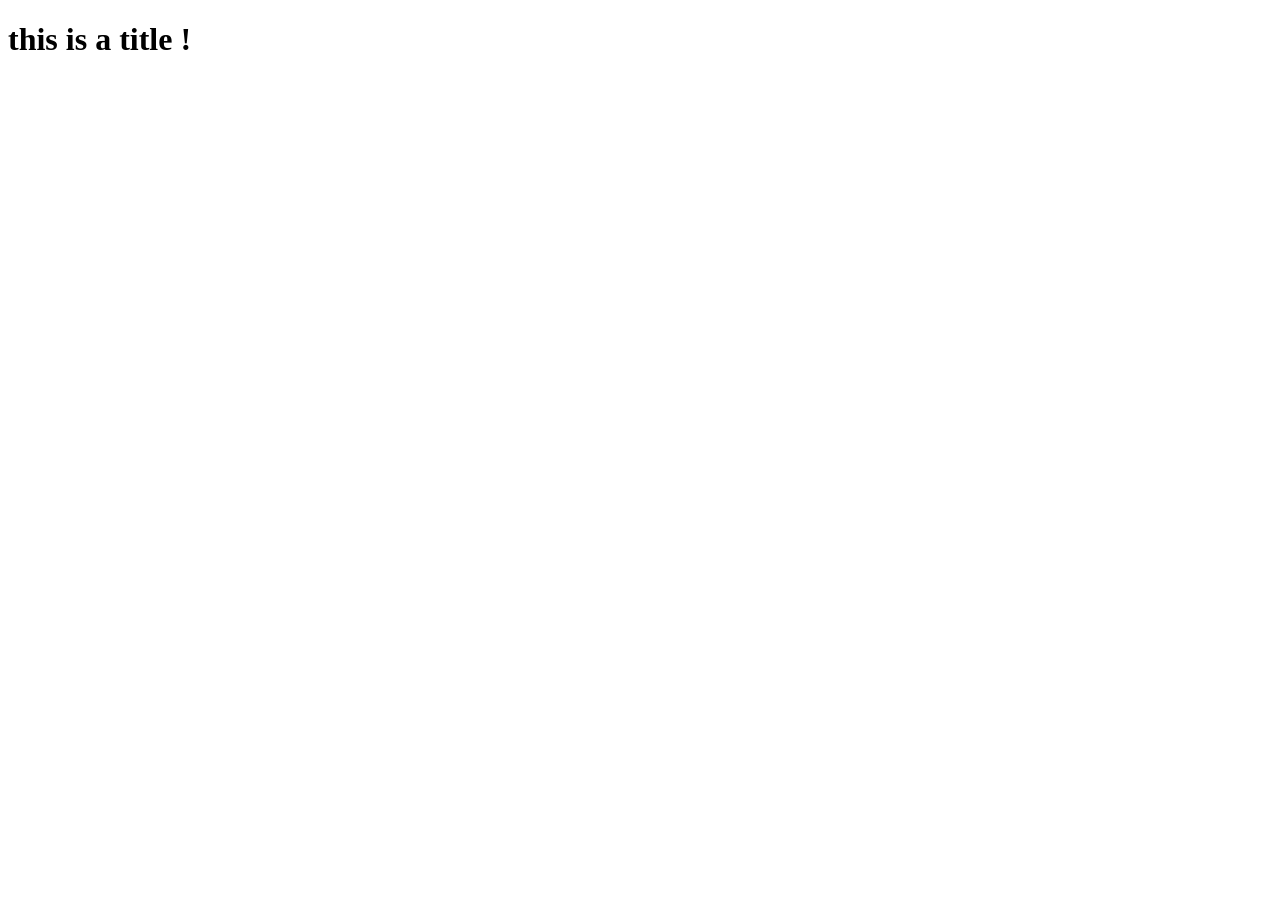
==== index.html @ db1801cd "新建index" ====
<!DOCTYPE html>
<html lang="en">
<head>
    <meta charset="UTF-8">
    <meta name="viewport" content="width=device-width, initial-scale=1.0">
    <meta http-equiv="X-UA-Compatible" content="ie=edge">
    <title>Document</title>
</head>
<body>
    <h1>this is a title !</h1>
</body>
</html>
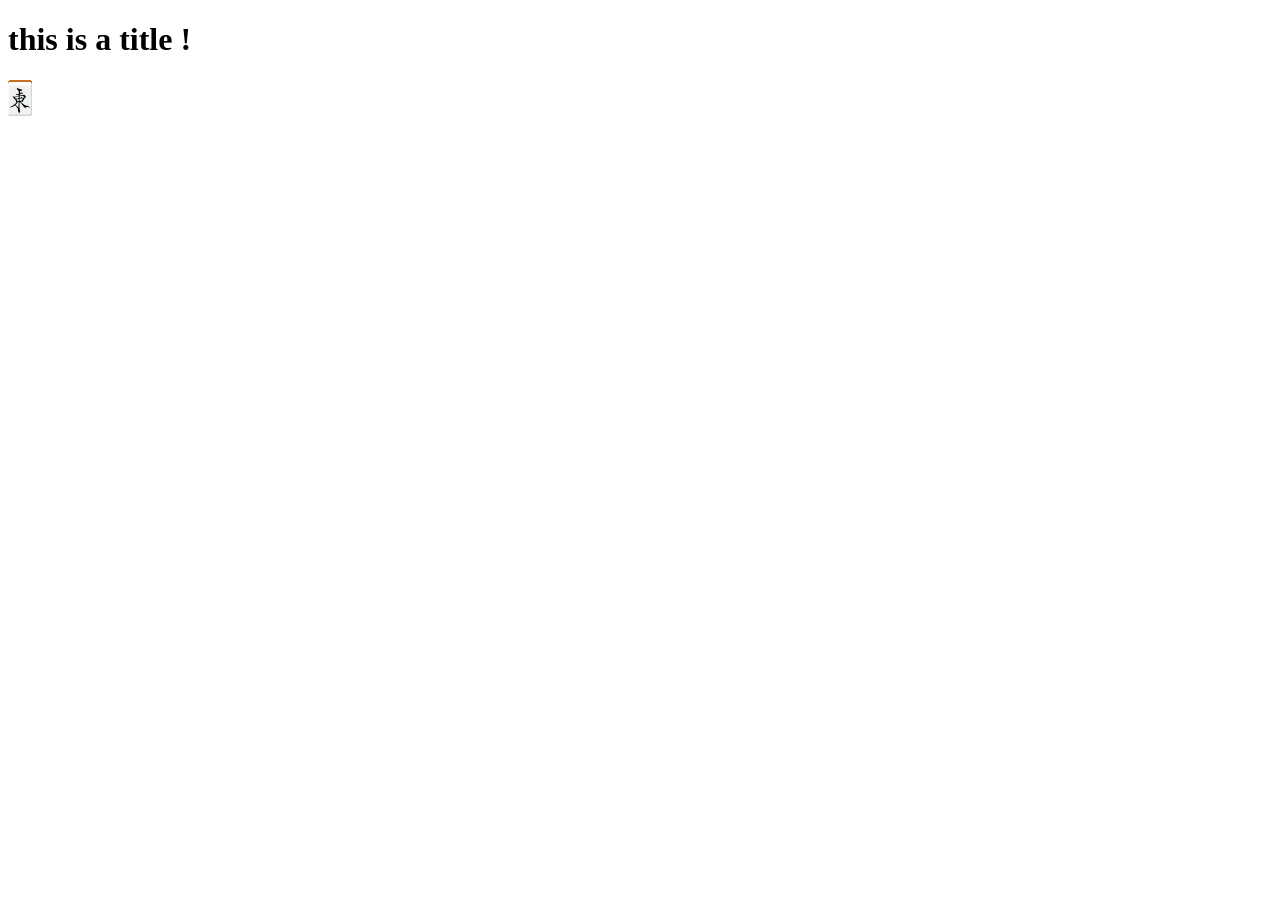
==== commit f594c835: "素材上传" ====
--- a/index.html
+++ b/index.html
@@ -8,5 +8,6 @@
 </head>
 <body>
     <h1>this is a title !</h1>
+    <img src="./resource/t_real/0j1.png" />
 </body>
 </html>
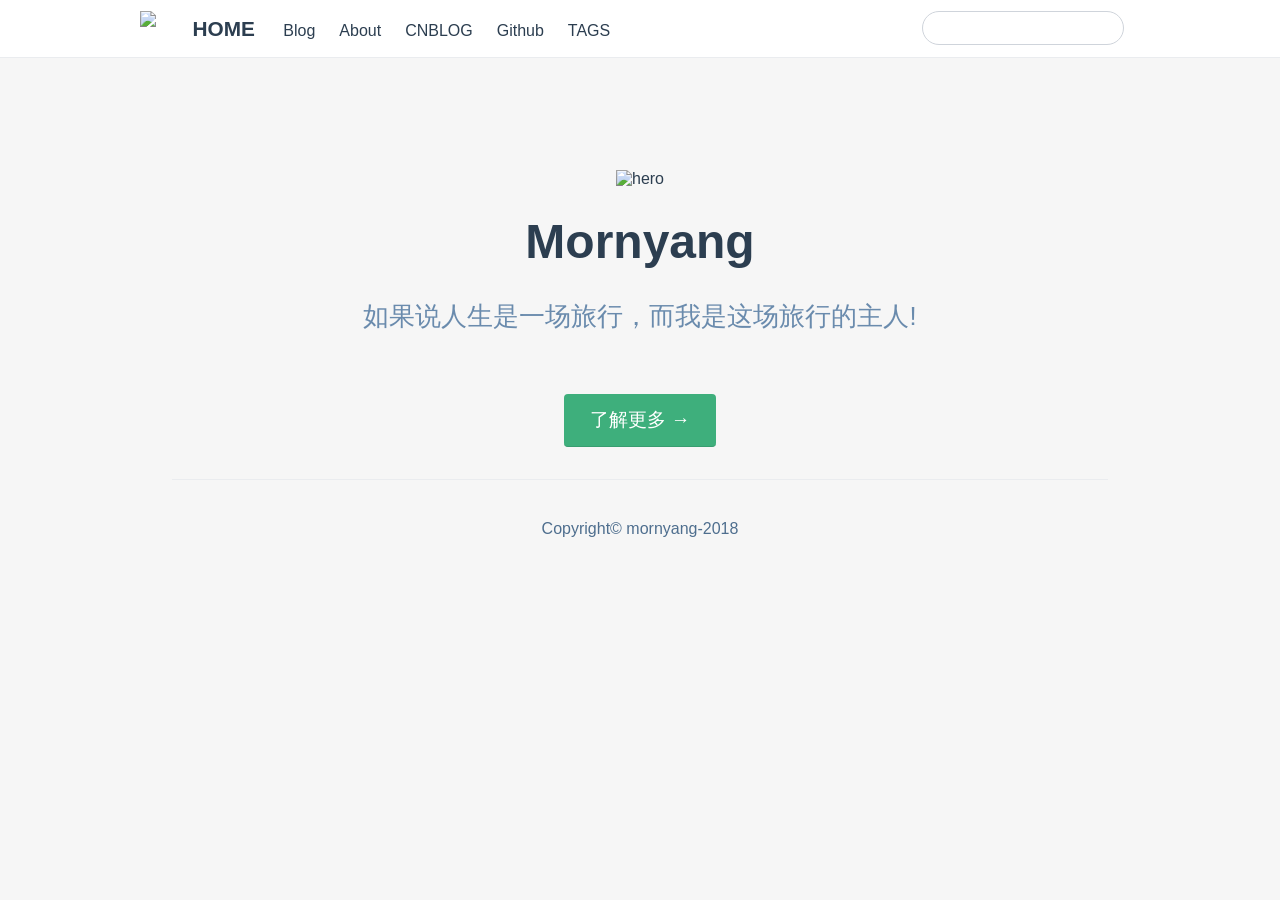
==== commit 8c04547b: "my blog" ====
--- a/index.html
+++ b/index.html
@@ -1,13 +1,23 @@
 <!DOCTYPE html>
-<html lang="en">
-<head>
-    <meta charset="UTF-8">
-    <meta name="viewport" content="width=device-width, initial-scale=1.0">
-    <meta http-equiv="X-UA-Compatible" content="ie=edge">
-    <title>Document</title>
-</head>
-<body>
-    <h1>this is a title !</h1>
-    <img src="./resource/t_real/0j1.png" />
-</body>
-</html>+<html lang="en-US">
+  <head>
+    <meta charset="utf-8">
+    <meta name="viewport" content="width=device-width,initial-scale=1">
+    <title>HOME</title>
+    <meta name="description" content="vuepress blog">
+    <link rel="icon" href="/favicon.ico">
+    
+    <link rel="preload" href="/assets/css/0.styles.559343f1.css" as="style"><link rel="preload" href="/assets/js/app.bcb92e6c.js" as="script"><link rel="preload" href="/assets/js/3.2820c1a6.js" as="script"><link rel="prefetch" href="/assets/js/2.a68dd455.js"><link rel="prefetch" href="/assets/js/4.5db0b1a2.js"><link rel="prefetch" href="/assets/js/5.4e2d8b59.js"><link rel="prefetch" href="/assets/js/6.82bb8614.js"><link rel="prefetch" href="/assets/js/7.8b0e4873.js"><link rel="prefetch" href="/assets/js/8.41e79da7.js">
+    <link rel="stylesheet" href="/assets/css/0.styles.559343f1.css">
+  </head>
+  <body>
+    <div id="app" data-server-rendered="true"><div><div class="wrap"><div class="theme-container container no-sidebar"><header class="navbar"><div class="nav-header"><div class="sidebar-button"><svg xmlns="http://www.w3.org/2000/svg" aria-hidden="true" role="img" viewBox="0 0 448 512" class="icon"><path fill="currentColor" d="M436 124H12c-6.627 0-12-5.373-12-12V80c0-6.627 5.373-12 12-12h424c6.627 0 12 5.373 12 12v32c0 6.627-5.373 12-12 12zm0 160H12c-6.627 0-12-5.373-12-12v-32c0-6.627 5.373-12 12-12h424c6.627 0 12 5.373 12 12v32c0 6.627-5.373 12-12 12zm0 160H12c-6.627 0-12-5.373-12-12v-32c0-6.627 5.373-12 12-12h424c6.627 0 12 5.373 12 12v32c0 6.627-5.373 12-12 12z"></path></svg></div> <a href="/" class="home-link router-link-exact-active router-link-active"><img src="/blog/img/avatar.jpg" class="logo"> <span class="site-name can-hide">
+        HOME
+      </span></a> <nav class="nav-links can-hide"><div class="nav-item"><a href="/blog/" class="nav-link">Blog</a></div><div class="nav-item"><a href="/about/" class="nav-link">About</a></div><div class="nav-item"><a href="https://www.cnblogs.com/morn-yang/" target="_blank" rel="noopener noreferrer" class="nav-link">CNBLOG</a></div><div class="nav-item"><a href="https://github.com/mornyang" target="_blank" rel="noopener noreferrer" class="nav-link">Github</a></div><div class="nav-item"><a href="/tags/" class="nav-link">TAGS</a></div> <!----></nav> <div class="links"><div class="search-box"><input aria-label="Search" autocomplete="off" spellcheck="false" value=""> <!----></div></div></div></header> <div class="sidebar-mask"></div> <div class="sidebar"><nav class="nav-links"><div class="nav-item"><a href="/blog/" class="nav-link">Blog</a></div><div class="nav-item"><a href="/about/" class="nav-link">About</a></div><div class="nav-item"><a href="https://www.cnblogs.com/morn-yang/" target="_blank" rel="noopener noreferrer" class="nav-link">CNBLOG</a></div><div class="nav-item"><a href="https://github.com/mornyang" target="_blank" rel="noopener noreferrer" class="nav-link">Github</a></div><div class="nav-item"><a href="/tags/" class="nav-link">TAGS</a></div> <!----></nav> <!----></div> <div class="page-container" style="width:100%;"><div class="home"><div class="hero"><img src="/blog/img/logo.png" alt="hero"> <h1>Mornyang</h1> <p class="description">
+      如果说人生是一场旅行，而我是这场旅行的主人!
+    </p> <p></p><div><div id="particleContainer"><span class="action"><div class="nav-link action-button">了解更多 →</div></span></div></div> <p></p></div> <!----> <div class="content custom"></div> <div class="footer">
+    Copyright©  mornyang-2018
+  </div></div> <!----></div> <!----></div> <!----></div> <div class="background-mask" style="background:url(&quot;/blog/img/&quot;) no-repeat fixed;"></div></div></div>
+    <script src="/assets/js/app.bcb92e6c.js" defer></script><script src="/assets/js/3.2820c1a6.js" defer></script>
+  </body>
+</html>
--- a/assets/css/0.styles.559343f1.css
+++ b/assets/css/0.styles.559343f1.css
@@ -0,0 +1 @@
+.home{padding:3.6rem 2rem 0;max-width:960px;margin:0 auto}.home .hero{text-align:center;display:flex;flex-direction:column;align-items:center}.home .hero img{max-height:280px;display:block;margin:3rem auto 1.5rem}.home .hero h1{font-size:3rem;margin:0}.home .hero .description{margin:1.8rem auto;max-width:35rem;font-size:1.6rem;line-height:1.3;color:#6a8bad}.home .hero .action-button{display:inline-block;font-size:1.2rem;color:#fff;background-color:#3eaf7c;padding:.8rem 1.6rem;border-radius:4px;transition:background-color .1s ease;box-sizing:border-box;border-bottom:1px solid #389d70}.home .hero .action-button:hover{background-color:#4abf8a}.home .features{border-top:1px solid #eaecef;padding:1.2rem 0;margin-top:2.5rem;display:flex;flex-wrap:wrap;align-items:flex-start;align-content:strech;justify-content:space-between}.home .feature{flex-grow:1;flex-basis:30%;max-width:30%}.home .feature h2{font-size:1.4rem;font-weight:500;border-bottom:none;padding-bottom:0;color:#3a5169}.home .feature p{color:#4e6e8e}.home .footer{padding:2.5rem;border-top:1px solid #eaecef;text-align:center;color:#4e6e8e}@media (max-width:719px){.home .features{flex-direction:column}.home .feature{max-width:100%;padding:0 2.5rem}}@media (max-width:419px){.home{padding-left:1.5rem;padding-right:1.5rem}.home .hero img{max-height:210px;margin:2rem auto 1.2rem}.home .hero h1{font-size:2rem}.home .hero .action,.home .hero .description,.home .hero h1{margin:1.2rem auto}.home .hero .description{font-size:1.2rem}.home .hero .action-button{font-size:1rem;padding:.6rem 1.2rem}.home .feature h2{font-size:1.25rem}}.badge[data-v-4826be40]{display:inline-block;font-size:14px;height:18px;line-height:18px;border-radius:3px;padding:0 6px;color:#fff;margin-right:5px;background-color:#42b983}.badge.middle[data-v-4826be40]{vertical-align:middle}.badge.top[data-v-4826be40]{vertical-align:top}.badge.green[data-v-4826be40],.badge.tip[data-v-4826be40]{background-color:#42b983}.badge.error[data-v-4826be40]{background-color:#da5961}.badge.warn[data-v-4826be40],.badge.warning[data-v-4826be40],.badge.yellow[data-v-4826be40]{background-color:#e7c000}.search-box{display:inline-block;position:relative;margin-right:.5rem}.search-box input{cursor:pointer;width:10rem;color:#4e6e8e;display:inline-block;border:1px solid #cfd4db;border-radius:2rem;font-size:.9rem;line-height:2rem;padding:0 .5rem 0 2rem;outline:none;transition:all .2s ease;background:#fff url(/assets/img/search.83621669.svg) .6rem .5rem no-repeat;background-size:1rem}.search-box input:focus{cursor:auto;border-color:#3eaf7c}.search-box .suggestions{background:#fff;width:20rem;position:absolute;top:1.5rem;border:1px solid #cfd4db;border-radius:6px;padding:.4rem;list-style-type:none}.search-box .suggestions.align-right{right:0}.search-box .suggestion{line-height:1.4;padding:.4rem .6rem;border-radius:4px}.search-box .suggestion a{color:#5d82a6}.search-box .suggestion a .page-title{font-weight:600}.search-box .suggestion a .header{font-size:.9em;margin-left:.25em}.search-box .suggestion.focused{background-color:#f3f4f5}.search-box .suggestion.focused a{color:#3eaf7c}@media (max-width:959px){.search-box input{width:0;border-color:transparent;position:relative;left:1rem}.search-box input:focus{left:0;width:10rem}}@media (max-width:719px){.search-box{margin-right:0}.search-box .suggestions{right:0}}@media (max-width:419px){.search-box .suggestions{width:calc(100vw - 4rem)}.search-box input:focus{width:8rem}}.dropdown-wrapper .dropdown-title{display:block}.dropdown-wrapper .dropdown-title .arrow{display:inline-block;vertical-align:middle;margin-top:-1px;margin-left:.4rem;width:0;height:0;border-left:4px solid transparent;border-right:4px solid transparent;border-top:5px solid #ccc}.dropdown-wrapper .nav-dropdown .dropdown-item{color:inherit;line-height:1.7rem}.dropdown-wrapper .nav-dropdown .dropdown-item h4{margin:.45rem 0 0;border-top:1px solid #eee;padding:.45rem 1.5rem 0 1.25rem}.dropdown-wrapper .nav-dropdown .dropdown-item .dropdown-subitem-wrapper{padding:0;list-style:none}.dropdown-wrapper .nav-dropdown .dropdown-item .dropdown-subitem-wrapper .dropdown-subitem{font-size:.9em}.dropdown-wrapper .nav-dropdown .dropdown-item a{display:block;height:1.7rem;line-height:1.7rem;position:relative;border-bottom:none;font-weight:400;margin-bottom:0;padding:0 1.5rem 0 1.25rem}.dropdown-wrapper .nav-dropdown .dropdown-item a.router-link-active,.dropdown-wrapper .nav-dropdown .dropdown-item a:hover{color:#3eaf7c}.dropdown-wrapper .nav-dropdown .dropdown-item a.router-link-active:after{content:"";width:0;height:0;border-left:5px solid #3eaf7c;border-top:3px solid transparent;border-bottom:3px solid transparent;position:absolute;top:calc(50% - 2px);left:9px}.dropdown-wrapper .nav-dropdown .dropdown-item:first-child h4{margin-top:0;padding-top:0;border-top:0}@media (max-width:719px){.dropdown-wrapper.open .dropdown-title{margin-bottom:.5rem}.dropdown-wrapper:not(.open) .dropdown-title .arrow{border-top:4px solid transparent;border-bottom:4px solid transparent;border-left:5px solid #ccc}.dropdown-wrapper:not(.open) .nav-dropdown{display:none}.dropdown-wrapper .nav-dropdown .dropdown-item h4{border-top:0;margin-top:0;padding-top:0}.dropdown-wrapper .nav-dropdown .dropdown-item>a,.dropdown-wrapper .nav-dropdown .dropdown-item h4{font-size:15px;height:2rem;line-height:2rem}.dropdown-wrapper .nav-dropdown .dropdown-item .dropdown-subitem{font-size:14px;padding-left:1rem}}@media (min-width:719px){.dropdown-wrapper:hover .nav-dropdown{display:block}.dropdown-wrapper .nav-dropdown{display:none;box-sizing:border-box;max-height:calc(100vh - 2.7rem);overflow-y:auto;position:absolute;top:100%;right:0;background-color:#fff;padding:10px 0;border:1px solid #ddd;border-bottom-color:#ccc;text-align:left;border-radius:.25rem;white-space:nowrap;margin:0}}.nav-links{display:inline-block}.nav-links a{line-height:1.25rem;color:inherit}.nav-links a.router-link-active,.nav-links a:hover{color:#3eaf7c}.nav-links .nav-item{cursor:pointer;position:relative;display:inline-block;margin-left:1.5rem;font-weight:500;line-height:2rem}.nav-links .github-link{margin-left:1.5rem}@media (max-width:719px){.nav-links .github-link,.nav-links .nav-item{margin-left:0}}@media (min-width:719px){.nav-links a.router-link-active,.nav-links a:hover{color:#2c3e50;margin-bottom:-2px;border-bottom:2px solid #42b983}}.nav-header{padding:.7rem 1rem;margin:0 auto;width:1000px;line-height:2.2rem}.nav-header,.navbar{position:relative}.navbar a,.navbar img,.navbar span{display:inline-block}.navbar .logo{height:2.2rem;min-width:2.2rem;margin-right:.8rem;vertical-align:top}.navbar .site-name{font-size:1.3rem;font-weight:600;color:#2c3e50;position:relative}.navbar .links{font-size:.9rem;position:absolute;right:1.5rem;top:.7rem}@media (max-width:960px){.nav-header{position:static;width:100%}}@media (max-width:719px){.navbar{padding-left:4rem}.navbar .can-hide{display:none}}@font-face{font-family:octicons-link;src:url([data-uri]) format("woff")}.markdown-body{-ms-text-size-adjust:100%;-webkit-text-size-adjust:100%;color:#24292e;font-family:-apple-system,BlinkMacSystemFont,Segoe UI,Helvetica,Arial,sans-serif;font-size:16px;line-height:1.5;word-wrap:break-word}.markdown-body .pl-c{color:#6a737d}.markdown-body .pl-c1,.markdown-body .pl-s .pl-v{color:#005cc5}.markdown-body .pl-e,.markdown-body .pl-en{color:#6f42c1}.markdown-body .pl-s .pl-s1,.markdown-body .pl-smi{color:#24292e}.markdown-body .pl-ent{color:#22863a}.markdown-body .pl-k{color:#d73a49}.markdown-body .pl-pds,.markdown-body .pl-s,.markdown-body .pl-s .pl-pse .pl-s1,.markdown-body .pl-sr,.markdown-body .pl-sr .pl-cce,.markdown-body .pl-sr .pl-sra,.markdown-body .pl-sr .pl-sre{color:#032f62}.markdown-body .pl-smw,.markdown-body .pl-v{color:#e36209}.markdown-body .pl-bu{color:#b31d28}.markdown-body .pl-ii{color:#fafbfc;background-color:#b31d28}.markdown-body .pl-c2{color:#fafbfc;background-color:#d73a49}.markdown-body .pl-c2:before{content:"^M"}.markdown-body .pl-sr .pl-cce{font-weight:700;color:#22863a}.markdown-body .pl-ml{color:#735c0f}.markdown-body .pl-mh,.markdown-body .pl-mh .pl-en,.markdown-body .pl-ms{font-weight:700;color:#005cc5}.markdown-body .pl-mi{font-style:italic;color:#24292e}.markdown-body .pl-mb{font-weight:700;color:#24292e}.markdown-body .pl-md{color:#b31d28;background-color:#ffeef0}.markdown-body .pl-mi1{color:#22863a;background-color:#f0fff4}.markdown-body .pl-mc{color:#e36209;background-color:#ffebda}.markdown-body .pl-mi2{color:#f6f8fa;background-color:#005cc5}.markdown-body .pl-mdr{font-weight:700;color:#6f42c1}.markdown-body .pl-ba{color:#586069}.markdown-body .pl-sg{color:#959da5}.markdown-body .pl-corl{text-decoration:underline;color:#032f62}.markdown-body .octicon{display:inline-block;vertical-align:text-top;fill:currentColor}.markdown-body a{background-color:transparent}.markdown-body a:active,.markdown-body a:hover{outline-width:0}.markdown-body strong{font-weight:inherit;font-weight:bolder}.markdown-body h1{margin:.67em 0}.markdown-body img{border-style:none}.markdown-body code,.markdown-body kbd,.markdown-body pre{font-family:monospace,monospace;font-size:1em}.markdown-body hr{box-sizing:content-box;overflow:visible}.markdown-body input{font:inherit;margin:0;overflow:visible}.markdown-body [type=checkbox]{box-sizing:border-box;padding:0}.markdown-body *{box-sizing:border-box}.markdown-body input{font-family:inherit;font-size:inherit;line-height:inherit}.markdown-body a{color:#0366d6;text-decoration:none}.markdown-body a:hover{text-decoration:underline}.markdown-body strong{font-weight:600}.markdown-body hr{height:0;margin:15px 0;overflow:hidden;background:transparent;border-bottom:1px solid #dfe2e5}.markdown-body hr:after,.markdown-body hr:before{display:table;content:""}.markdown-body hr:after{clear:both}.markdown-body table{border-spacing:0;border-collapse:collapse}.markdown-body td,.markdown-body th{padding:0}.markdown-body h1,.markdown-body h2,.markdown-body h3,.markdown-body h4,.markdown-body h5,.markdown-body h6{margin-top:0;margin-bottom:0}.markdown-body h1{font-size:32px;font-weight:600}.markdown-body h2{font-size:24px;font-weight:600}.markdown-body h3{font-size:20px;font-weight:600}.markdown-body h4{font-size:16px;font-weight:600}.markdown-body h5{font-size:14px;font-weight:600}.markdown-body h6{font-size:12px;font-weight:600}.markdown-body p{margin-top:0;margin-bottom:10px}.markdown-body blockquote{margin:0}.markdown-body ol,.markdown-body ul{padding-left:0;margin-top:0;margin-bottom:0}.markdown-body ol ol,.markdown-body ul ol{list-style-type:lower-roman}.markdown-body ol ol ol,.markdown-body ol ul ol,.markdown-body ul ol ol,.markdown-body ul ul ol{list-style-type:lower-alpha}.markdown-body dd{margin-left:0}.markdown-body code,.markdown-body pre{font-family:SFMono-Regular,Consolas,Liberation Mono,Menlo,Courier,monospace;font-size:12px}.markdown-body pre{margin-top:0;margin-bottom:0}.markdown-body .octicon{vertical-align:text-bottom}.markdown-body .pl-0{padding-left:0!important}.markdown-body .pl-1{padding-left:4px!important}.markdown-body .pl-2{padding-left:8px!important}.markdown-body .pl-3{padding-left:16px!important}.markdown-body .pl-4{padding-left:24px!important}.markdown-body .pl-5{padding-left:32px!important}.markdown-body .pl-6{padding-left:40px!important}.markdown-body:after,.markdown-body:before{display:table;content:""}.markdown-body:after{clear:both}.markdown-body>:first-child{margin-top:0!important}.markdown-body>:last-child{margin-bottom:0!important}.markdown-body a:not([href]){color:inherit;text-decoration:none}.markdown-body .anchor{float:left;padding-right:4px;margin-left:-20px;line-height:1}.markdown-body .anchor:focus{outline:none}.markdown-body blockquote,.markdown-body dl,.markdown-body ol,.markdown-body p,.markdown-body pre,.markdown-body table,.markdown-body ul{margin-top:0;margin-bottom:16px}.markdown-body hr{height:.25em;padding:0;margin:24px 0;background-color:#e1e4e8;border:0}.markdown-body blockquote{padding:0 1em;color:#6a737d;border-left:.25em solid #dfe2e5}.markdown-body blockquote>:first-child{margin-top:0}.markdown-body blockquote>:last-child{margin-bottom:0}.markdown-body kbd{font-size:11px;border:1px solid #c6cbd1;border-bottom-color:#959da5;box-shadow:inset 0 -1px 0 #959da5}.markdown-body h1,.markdown-body h2,.markdown-body h3,.markdown-body h4,.markdown-body h5,.markdown-body h6{margin-top:24px;margin-bottom:16px;font-weight:600;line-height:1.25}.markdown-body h1 .octicon-link,.markdown-body h2 .octicon-link,.markdown-body h3 .octicon-link,.markdown-body h4 .octicon-link,.markdown-body h5 .octicon-link,.markdown-body h6 .octicon-link{color:#1b1f23;vertical-align:middle;visibility:hidden}.markdown-body h1:hover .anchor,.markdown-body h2:hover .anchor,.markdown-body h3:hover .anchor,.markdown-body h4:hover .anchor,.markdown-body h5:hover .anchor,.markdown-body h6:hover .anchor{text-decoration:none}.markdown-body h1:hover .anchor .octicon-link,.markdown-body h2:hover .anchor .octicon-link,.markdown-body h3:hover .anchor .octicon-link,.markdown-body h4:hover .anchor .octicon-link,.markdown-body h5:hover .anchor .octicon-link,.markdown-body h6:hover .anchor .octicon-link{visibility:visible}.markdown-body h1{font-size:2em}.markdown-body h1,.markdown-body h2{padding-bottom:.3em;border-bottom:1px solid #eaecef}.markdown-body h2{font-size:1.5em}.markdown-body h3{font-size:1.25em}.markdown-body h4{font-size:1em}.markdown-body h5{font-size:.875em}.markdown-body h6{font-size:.85em;color:#6a737d}.markdown-body ol,.markdown-body ul{padding-left:2em}.markdown-body ol ol,.markdown-body ol ul,.markdown-body ul ol,.markdown-body ul ul{margin-top:0;margin-bottom:0}.markdown-body li{word-wrap:break-all}.markdown-body li>p{margin-top:16px}.markdown-body li+li{margin-top:.25em}.markdown-body dl{padding:0}.markdown-body dl dt{padding:0;margin-top:16px;font-size:1em;font-style:italic;font-weight:600}.markdown-body dl dd{padding:0 16px;margin-bottom:16px}.markdown-body table{display:block;width:100%;overflow:auto}.markdown-body table th{font-weight:600}.markdown-body table td,.markdown-body table th{padding:6px 13px;border:1px solid #dfe2e5}.markdown-body table tr{background-color:#fff;border-top:1px solid #c6cbd1}.markdown-body table tr:nth-child(2n){background-color:#f6f8fa}.markdown-body img{max-width:100%;box-sizing:content-box;background-color:#fff}.markdown-body img[align=right]{padding-left:20px}.markdown-body img[align=left]{padding-right:20px}.markdown-body code{padding:.2em .4em;margin:0;font-size:85%;background-color:rgba(27,31,35,.05);border-radius:3px}.markdown-body pre{word-wrap:normal}.markdown-body pre>code{padding:0;margin:0;font-size:100%;word-break:normal;white-space:pre;background:transparent;border:0}.markdown-body .highlight{margin-bottom:16px}.markdown-body .highlight pre{margin-bottom:0;word-break:normal}.markdown-body .highlight pre,.markdown-body pre{padding:16px;overflow:auto;font-size:85%;line-height:1.45;background-color:#f6f8fa;border-radius:3px}.markdown-body pre code{display:inline;max-width:auto;padding:0;margin:0;overflow:visible;line-height:inherit;word-wrap:normal;background-color:transparent;border:0}.markdown-body .full-commit .btn-outline:not(:disabled):hover{color:#005cc5;border-color:#005cc5}.markdown-body kbd{display:inline-block;padding:3px 5px;font:11px SFMono-Regular,Consolas,Liberation Mono,Menlo,Courier,monospace;line-height:10px;color:#444d56;vertical-align:middle;background-color:#fafbfc;border:1px solid #d1d5da;border-bottom-color:#c6cbd1;border-radius:3px;box-shadow:inset 0 -1px 0 #c6cbd1}.markdown-body :checked+.radio-label{position:relative;z-index:1;border-color:#0366d6}.markdown-body .task-list-item{list-style-type:none}.markdown-body .task-list-item+.task-list-item{margin-top:3px}.markdown-body .task-list-item input{margin:0 .2em .25em -1.6em;vertical-align:middle}.markdown-body hr{border-bottom-color:#eee}.gt-container{font-size:16px}.gt-container,.gt-container *{box-sizing:border-box}.gt-container a{color:#6190e8}.gt-container a:hover{color:#81a6ed;border-color:#81a6ed}.gt-container a.is--active{color:#333;cursor:default!important}.gt-container a.is--active:hover{color:#333}.gt-container .hide{display:none!important}.gt-container .gt-svg{display:inline-block;width:1em;height:1em;vertical-align:sub}.gt-container .gt-svg svg{width:100%;height:100%;fill:#6190e8}.gt-container .gt-ico{display:inline-block}.gt-container .gt-ico-text{margin-left:.3125em}.gt-container .gt-ico-github .gt-svg{width:100%;height:100%}.gt-container .gt-ico-github svg{fill:inherit}.gt-container .gt-spinner{position:relative}.gt-container .gt-spinner:before{content:"";box-sizing:border-box;position:absolute;top:3px;width:.75em;height:.75em;margin-top:-.1875em;margin-left:-.375em;border-radius:50%;border:1px solid #fff;border-top-color:#6190e8;-webkit-animation:gt-kf-rotate .6s linear infinite;animation:gt-kf-rotate .6s linear infinite}.gt-container .gt-loader{position:relative;border:1px solid #999;-webkit-animation:ease gt-kf-rotate 1.5s infinite;animation:ease gt-kf-rotate 1.5s infinite;display:inline-block;font-style:normal;width:1.75em;height:1.75em;line-height:1.75em;border-radius:50%}.gt-container .gt-loader:before{content:"";position:absolute;display:block;top:0;left:50%;margin-top:-.1875em;margin-left:-.1875em;width:.375em;height:.375em;background-color:#999;border-radius:50%}.gt-container .gt-avatar{display:inline-block;width:3.125em;height:3.125em}@media (max-width:479px){.gt-container .gt-avatar{width:2em;height:2em}}.gt-container .gt-avatar img{width:100%;height:auto;border-radius:3px}.gt-container .gt-avatar-github{width:3em;height:3em}@media (max-width:479px){.gt-container .gt-avatar-github{width:1.875em;height:1.875em}}.gt-container .gt-btn{padding:.75em 1.25em;display:inline-block;line-height:1;text-decoration:none;white-space:nowrap;cursor:pointer;border:1px solid #6190e8;border-radius:5px;background-color:#6190e8;color:#fff;outline:none;font-size:.75em}.gt-container .gt-btn-text{font-weight:400}.gt-container .gt-btn-loading{position:relative;margin-left:.5em;display:inline-block;width:.75em;height:1em;vertical-align:top}.gt-container .gt-btn.is--disable{cursor:not-allowed;opacity:.5}.gt-container .gt-btn-login{margin-right:0}.gt-container .gt-btn-preview{background-color:#fff;color:#6190e8}.gt-container .gt-btn-preview:hover{background-color:#f2f2f2;border-color:#81a6ed}.gt-container .gt-btn-public:hover{background-color:#81a6ed;border-color:#81a6ed}.gt-container .gt-error{text-align:center;margin:.625em;color:#ff3860}.gt-container .gt-initing{padding:1.25em 0;text-align:center}.gt-container .gt-initing-text{margin:.625em auto;font-size:92%}.gt-container .gt-no-init{padding:1.25em 0;text-align:center}.gt-container .gt-link{border-bottom:1px dotted #6190e8}.gt-container .gt-link-counts,.gt-container .gt-link-project{text-decoration:none}.gt-container .gt-meta{margin:1.25em 0;padding:1em 0;border-bottom:1px solid #e9e9e9;font-size:1em;position:relative;z-index:10}.gt-container .gt-meta:after,.gt-container .gt-meta:before{content:" ";display:table}.gt-container .gt-meta:after{clear:both}.gt-container .gt-counts{margin:0 .625em 0 0}.gt-container .gt-user{float:right;margin:0;font-size:92%}.gt-container .gt-user-pic{width:16px;height:16px;vertical-align:top;margin-right:.5em}.gt-container .gt-user-inner{display:inline-block;cursor:pointer}.gt-container .gt-user .gt-ico{margin:0 0 0 .3125em}.gt-container .gt-user .gt-ico svg{fill:inherit}.gt-container .gt-user .is--poping .gt-ico svg{fill:#6190e8}.gt-container .gt-version{color:#a1a1a1;margin-left:.375em}.gt-container .gt-copyright{margin:0 .9375em .5em;border-top:1px solid #e9e9e9;padding-top:.5em}.gt-container .gt-popup{position:absolute;right:0;top:2.375em;background:#fff;display:inline-block;border:1px solid #e9e9e9;padding:.625em 0;font-size:.875em;letter-spacing:.5px}.gt-container .gt-popup .gt-action{cursor:pointer;display:block;margin:.5em 0;padding:0 1.125em;position:relative;text-decoration:none}.gt-container .gt-popup .gt-action.is--active:before{content:"";width:.25em;height:.25em;background:#6190e8;position:absolute;left:.5em;top:.4375em}.gt-container .gt-header{position:relative;display:flex}.gt-container .gt-header-comment{flex:1;margin-left:1.25em}@media (max-width:479px){.gt-container .gt-header-comment{margin-left:.875em}}.gt-container .gt-header-textarea{padding:.75em;display:block;box-sizing:border-box;width:100%;min-height:5.125em;max-height:15em;border-radius:5px;border:1px solid rgba(0,0,0,.1);font-size:.875em;word-wrap:break-word;resize:vertical;background-color:#f6f6f6;outline:none;transition:all .25s ease}.gt-container .gt-header-textarea:hover{background-color:#fbfbfb}.gt-container .gt-header-preview{padding:.75em;border-radius:5px;border:1px solid rgba(0,0,0,.1);background-color:#f6f6f6}.gt-container .gt-header-controls{position:relative;margin:.75em 0 0}.gt-container .gt-header-controls:after,.gt-container .gt-header-controls:before{content:" ";display:table}.gt-container .gt-header-controls:after{clear:both}@media (max-width:479px){.gt-container .gt-header-controls{margin:0}}.gt-container .gt-header-controls-tip{font-size:.875em;color:#6190e8;text-decoration:none;vertical-align:sub}@media (max-width:479px){.gt-container .gt-header-controls-tip{display:none}}.gt-container .gt-header-controls .gt-btn{float:right;margin-left:1.25em}@media (max-width:479px){.gt-container .gt-header-controls .gt-btn{float:none;width:100%;margin:.75em 0 0}}.gt-container:after{content:"";position:fixed;bottom:100%;left:0;right:0;top:0;opacity:0}.gt-container.gt-input-focused{position:relative}.gt-container.gt-input-focused:after{content:"";position:fixed;bottom:0;left:0;right:0;top:0;background:#000;opacity:.6;transition:opacity .3s,bottom 0s;z-index:9999}.gt-container.gt-input-focused .gt-header-comment{z-index:10000}.gt-container .gt-comments{padding-top:1.25em}.gt-container .gt-comments-null{text-align:center}.gt-container .gt-comments-controls{margin:1.25em 0;text-align:center}.gt-container .gt-comment{position:relative;padding:.625em 0;display:flex}.gt-container .gt-comment-content{flex:1;margin-left:1.25em;padding:.75em 1em;background-color:#f9f9f9;overflow:auto;transition:all .25s ease}.gt-container .gt-comment-content:hover{box-shadow:0 .625em 3.75em 0 #f4f4f4}@media (max-width:479px){.gt-container .gt-comment-content{margin-left:.875em;padding:.625em .75em}}.gt-container .gt-comment-header{margin-bottom:.5em;font-size:.875em;position:relative}.gt-container .gt-comment-username{font-weight:500;color:#6190e8;text-decoration:none}.gt-container .gt-comment-username:hover{text-decoration:underline}.gt-container .gt-comment-date,.gt-container .gt-comment-text{margin-left:.5em;color:#a1a1a1}.gt-container .gt-comment-edit,.gt-container .gt-comment-like,.gt-container .gt-comment-reply{position:absolute;height:1.375em}.gt-container .gt-comment-edit:hover,.gt-container .gt-comment-like:hover,.gt-container .gt-comment-reply:hover{cursor:pointer}.gt-container .gt-comment-like{top:0;right:2em}.gt-container .gt-comment-edit,.gt-container .gt-comment-reply{top:0;right:0}.gt-container .gt-comment-body{color:#333!important}.gt-container .gt-comment-admin .gt-comment-content{background-color:#f6f9fe}@-webkit-keyframes gt-kf-rotate{0%{-webkit-transform:rotate(0);transform:rotate(0)}to{-webkit-transform:rotate(1turn);transform:rotate(1turn)}}@keyframes gt-kf-rotate{0%{-webkit-transform:rotate(0);transform:rotate(0)}to{-webkit-transform:rotate(1turn);transform:rotate(1turn)}}.flip-list-move{transition:-webkit-transform 1s;transition:transform 1s;transition:transform 1s,-webkit-transform 1s}#comment-container{color:#6190e8}.page{padding-bottom:2rem}.page-title{margin-bottom:-2rem}.page-timestamp{display:block;font-size:14px;margin-top:2.5rem}.edit-link.content{padding-top:0!important}.edit-link.content a{color:#4e6e8e;margin-right:.25rem}.page-nav.content{padding-top:1rem!important;padding-bottom:0!important}.page-nav.content .inner{min-height:2rem;margin-top:0!important;border-top:1px solid #eaecef;padding-top:1rem}.page-nav.content .next{float:right}.sidebar .sidebar-sub-headers{padding-left:1rem;font-size:.95em}a.sidebar-link{font-weight:400;display:inline-block;color:#2c3e50;border-left:.25rem solid transparent;padding:.35rem 1rem .35rem 1.25rem;line-height:1.4}a.sidebar-link:hover{color:#3eaf7c}a.sidebar-link.active{font-weight:600;color:#3eaf7c;border-left-color:#3eaf7c}.sidebar-group a.sidebar-link{padding-left:2rem}.sidebar-sub-headers a.sidebar-link{padding-top:.25rem;padding-bottom:.25rem;border-left:none}.sidebar-sub-headers a.sidebar-link.active{font-weight:500}.sidebar-group:not(.first){margin-top:1em}.sidebar-group .sidebar-group{padding-left:.5em}.sidebar-group:not(.collapsable) .sidebar-heading{cursor:auto;color:inherit}.sidebar-heading{color:#999;transition:color .15s ease;cursor:pointer;font-size:1.1em;font-weight:700;padding-left:1.5rem;margin-top:0;margin-bottom:.5rem}.sidebar-heading.open,.sidebar-heading:hover{color:inherit}.sidebar-heading .arrow{position:relative;top:-.12em;left:.5em}.sidebar-heading:.open .arrow{top:-.18em}.sidebar-group-items{transition:height .1s ease-out;overflow:hidden}.sidebar-group-enter,.sidebar-group-leave-to{height:0!important}.sidebar ul{padding:0;margin:0;list-style-type:none}.sidebar a{display:inline-block}.sidebar .nav-links{display:none;border-bottom:1px solid #eaecef;padding:.5rem 0 .75rem 0}.sidebar .nav-links a{font-weight:600}.sidebar .nav-links .github-link,.sidebar .nav-links .nav-item{display:block;line-height:1.25rem;font-size:1.1em;padding:.5rem 0 .5rem 1.5rem}.sidebar .sidebar-links{padding:1.5rem 0}@media (max-width:719px){.sidebar .nav-links{display:block}.sidebar .sidebar-links{padding:1rem 0}}.bounce-enter-active,.bounce-leave-active,.fade-enter-active,.fade-leave-active{size:100%}.bounce-enter-active{z-index:1;-webkit-animation:bounce-in .1s;animation:bounce-in .1s}.bounce-leave-active{z-index:-1;-webkit-animation:bounce-out .1s;animation:bounce-out .1s}.fade-enter-active,.fade-leave-active{transition:opacity .1s}.fade-enter,.fade-leave-active{opacity:0}.bottom-enter-active,.bottom-leave-active{-webkit-transform:translateZ(0);transform:translateZ(0);transition:-webkit-transform .2s;transition:transform .2s;transition:transform .2s,-webkit-transform .2s}.bottom-enter,.bottom-leave-active{-webkit-transform:translate3d(0,100%,0);transform:translate3d(0,100%,0)}.top-enter-active,.top-leave-active{-webkit-transform:translateZ(0);transform:translateZ(0);transition:-webkit-transform .2s;transition:transform .2s;transition:transform .2s,-webkit-transform .2s}.top-enter,.top-leave-active{-webkit-transform:translate3d(0,-100%,0);transform:translate3d(0,-100%,0)}.left-enter-active,.left-leave-active,.right-enter-active,.right-leave-active{-webkit-transform:translateZ(0);transform:translateZ(0);transition:-webkit-transform .2s;transition:transform .2s;transition:transform .2s,-webkit-transform .2s}.left-enter,.left-leave-active{-webkit-transform:translate3d(-100%,0,0);transform:translate3d(-100%,0,0)}.right-enter,.right-leave-active{-webkit-transform:translate3d(100%,0,0);transform:translate3d(100%,0,0)}@-webkit-keyframes bounce-in{0%{-webkit-transform:scale(1.25);transform:scale(1.25)}50%{-webkit-transform:scale(1.125);transform:scale(1.125)}to{-webkit-transform:scale(1);transform:scale(1)}}@keyframes bounce-in{0%{-webkit-transform:scale(1.25);transform:scale(1.25)}50%{-webkit-transform:scale(1.125);transform:scale(1.125)}to{-webkit-transform:scale(1);transform:scale(1)}}@-webkit-keyframes bounce-out{0%{opacity:1}50%{opacity:.5}to{opacity:0}}@keyframes bounce-out{0%{opacity:1}50%{opacity:.5}to{opacity:0}}.sidebar-button{display:none;width:1.25rem;height:1.25rem;position:absolute;padding:.6rem;top:.6rem;left:1rem}.sidebar-button .icon{display:block;width:1.25rem;height:1.25rem}@media (max-width:719px){.sidebar-button{display:block}}.github-card{text-align:center;max-width:16rem}.github-card h1{font-size:24px;font-weight:500;text-decoration:none}.github-header{height:148px;position:relative;padding:0;margin:0;background:linear-gradient(90deg,#eaecc6,#2bc0e4)}.link{color:#707070}.link,.user-link{text-decoration:none}.user-link{display:inline-block;overflow:hidden;background:#fff;border-radius:100%;box-shadow:0 1px 1px rgba(0,0,0,.3);margin-top:-43px;border:3px solid #fff;position:relative}.github-avatar{display:block;width:5rem;height:5rem;transition:.2s ease-in-out}.github-avatar:hover{-webkit-transform:rotate(45deg);transform:rotate(45deg)}.github-info{font-size:12px;list-style-type:none;margin:0;padding:0;border-top:1px solid #eee;zoom:1}.github-info,.github-info a{color:#707070}.github-info strong{display:block;color:#292f33;font-size:16px;line-height:1.6}.github-info li{width:33.33%;float:left;font-size:12px;padding:8px 0;box-shadow:1px 0 0 #eee}.tool-group{flex-grow:1;position:fixed;top:4.6rem;width:19rem;margin-left:43rem}@media (max-width:960px){.tool-group{position:static;width:auto;margin-left:0}}.tag-wrap{cursor:pointer;font-weight:400;border:1px solid #e8eaec;background:#fff;color:rgba(0,0,0,.87);height:24px;border-radius:2px;align-items:center;display:inline-flex;vertical-align:middle;font-size:13px;margin:4px;outline:none;position:relative;transition:.3s cubic-bezier(.25,.8,.5,1);text-transform:capitalize}.tag-inner{height:24px;line-height:24px;white-space:nowrap;padding:0 12px}.tag-active{background-color:#3f51b5;color:#fff}.article-card-line{margin-bottom:16px}.article-card{position:relative;padding:16px 20px}.article-card h2{border:0;padding:0}.article-card .art-header-link{position:relative;text-transform:capitalize;font-size:24px;line-height:36px;display:inline-block}.article-card .art-header-link:after{content:"";position:absolute;width:100%;height:2px;bottom:0;left:0;background-color:#ac3e40;visibility:hidden;-webkit-transform:scaleX(0);transform:scaleX(0);transition:.3s ease-in-out}.article-card .art-header-link:hover:after{visibility:visible;-webkit-transform:scaleX(1);transform:scaleX(1)}.article-card img{display:block;max-width:100%}.article-card a[class*=header-anchor]{display:none}.article-card pre[class*=language-]{position:relative}.article-card pre[class*=language-]:before{position:absolute;top:.8em;right:1em;font-size:.75rem;color:hsla(0,0%,100%,.4)}.article-banner{width:80%}.article-group{margin-right:10px;padding-bottom:10px}@media (max-width:960px){.article-group{margin-right:0}}.leetcode-card{position:relative;padding:16px 10px;margin-right:10px;width:calc(33% - 10px);height:210px;float:left}.leetcode-card h2:not(.overview){border:0}.leetcode-banner{width:80%}@media (max-width:960px){.leetcode-card{margin-right:0;width:100%;height:auto}}.leetcode-group{margin-right:10px;padding-bottom:10px}@media (max-width:960px){.leetcode-group{margin-right:0}}.pagation-nav{padding:1rem;text-align:center;clear:both;line-height:2;overflow:hidden}.pagation-nav span:hover{color:#000}.pagation-action{display:block;text-align:center;cursor:pointer;width:2rem;height:2rem;border-radius:50%;background-color:#fff}.pagation-num{cursor:pointer;padding:10px 20px;line-height:1;height:2ex}.pagation-prev{float:left}.pagation-next{float:right}.pagation-current{font-weight:700;color:#000}.sw-update-popup{position:fixed;right:1em;bottom:1em;padding:1em;border:1px solid #3eaf7c;border-radius:3px;background:#fff;box-shadow:0 4px 16px rgba(0,0,0,.5);text-align:center}.sw-update-popup button{cursor:pointer;border:1px solid #3eaf7c;border-radius:2px;margin-top:.5em;padding:.25em 2em;transition:.3s}.sw-update-popup button:focus{outline:0}.sw-update-popup button:active,.sw-update-popup button:hover{outline:0;background-color:#3eaf7c;color:#fff}.sw-update-popup-enter-active,.sw-update-popup-leave-active{transition:opacity .3s,-webkit-transform .3s;transition:opacity .3s,transform .3s;transition:opacity .3s,transform .3s,-webkit-transform .3s}.sw-update-popup-enter,.sw-update-popup-leave-to{opacity:0;-webkit-transform:translateY(50%) scale(.5);transform:translateY(50%) scale(.5)}#nprogress{pointer-events:none}#nprogress .bar{background:#3eaf7c;position:fixed;z-index:1031;top:0;left:0;width:100%;height:2px}#nprogress .peg{display:block;position:absolute;right:0;width:100px;height:100%;box-shadow:0 0 10px #3eaf7c,0 0 5px #3eaf7c;opacity:1;-webkit-transform:rotate(3deg) translateY(-4px);transform:rotate(3deg) translateY(-4px)}#nprogress .spinner{display:block;position:fixed;z-index:1031;top:15px;right:15px}#nprogress .spinner-icon{width:18px;height:18px;box-sizing:border-box;border:2px solid transparent;border-top-color:#3eaf7c;border-left-color:#3eaf7c;border-radius:50%;-webkit-animation:nprogress-spinner .4s linear infinite;animation:nprogress-spinner .4s linear infinite}.nprogress-custom-parent{overflow:hidden;position:relative}.nprogress-custom-parent #nprogress .bar,.nprogress-custom-parent #nprogress .spinner{position:absolute}.content code{color:#476582;padding:.25rem .5rem;margin:0;font-size:.85em;background-color:rgba(27,31,35,.05);border-radius:3px}.content pre,.content pre[class*=language-]{background-color:#282c34;line-height:1.4;border-radius:6px;padding:1.25rem 1.5rem;margin:.85rem 0;white-space:pre-wrap;word-break:break-word;overflow:auto;position:relative}.content pre[class*=language-] code,.content pre code{color:#fff;padding:0;background-color:none;border-radius:0}.content pre:before,.content pre[class*=language-]:before{position:absolute;top:.8em;right:1em;font-size:.75rem;color:hsla(0,0%,100%,.4)}.content .highlighted-line{background-color:rgba(0,0,0,.66);display:block;margin:.1rem -1.5rem 0;padding:.1rem 1.8rem}pre[class=language-javascript]:before,pre[class=language-js]:before{content:"js"}pre[class=language-html]:before,pre[class=language-markup]:before{content:"html"}pre[class=language-markdown]:before,pre[class=language-md]:before{content:"md"}pre[class=language-vue]:before{content:"vue"}pre[class=language-css]:before{content:"css"}pre[class=language-sass]:before{content:"sass"}pre[class=language-less]:before{content:"less"}pre[class=language-scss]:before{content:"scss"}pre[class=language-stylus]:before{content:"stylus"}pre[class=language-json]:before{content:"json"}pre[class=language-ruby]:before{content:"rb"}pre[class=language-python]:before{content:"py"}pre[class=language-go]:before{content:"go"}pre[class=language-java]:before{content:"java"}pre[class=language-c]:before{content:"c"}pre[class=language-bash]:before{content:"sh"}.custom-block .custom-block-title{font-weight:600;margin-bottom:-.4rem}.custom-block.danger,.custom-block.tip,.custom-block.warning{padding:.1rem 1.5rem;border-left-width:.5rem;border-left-style:solid;margin:1rem 0}.custom-block.tip{background-color:#f3f5f7;border-color:#42b983}.custom-block.warning{background-color:rgba(255,229,100,.3);border-color:#e7c000;color:#6b5900}.custom-block.warning .custom-block-title{color:#b29400}.custom-block.warning a{color:#2c3e50}.custom-block.danger{background-color:#ffe6e6;border-color:#c00;color:#4d0000}.custom-block.danger .custom-block-title{color:#900}.custom-block.danger a{color:#2c3e50}.arrow{display:inline-block;width:0;height:0}.arrow.up{border-bottom:6px solid #2c3e50}.arrow.down,.arrow.up{border-left:4px solid transparent;border-right:4px solid transparent}.arrow.down{border-top:6px solid #2c3e50}.arrow.right{border-left:6px solid #2c3e50}.arrow.left,.arrow.right{border-top:4px solid transparent;border-bottom:4px solid transparent}.arrow.left{border-right:6px solid #2c3e50}body,html{padding:0;margin:0}body{font-family:-apple-system,BlinkMacSystemFont,Segoe UI,Roboto,Oxygen,Ubuntu,Cantarell,Fira Sans,Droid Sans,Helvetica Neue,sans-serif;-webkit-font-smoothing:antialiased;-moz-osx-font-smoothing:grayscale;font-size:16px;color:#2c3e50;background:#f6f6f6}.page{padding-left:20rem}.navbar{z-index:20;right:0;height:3.6rem;background-color:#fff;box-sizing:border-box;border-bottom:1px solid #eaecef}.navbar,.sidebar-mask{position:fixed;top:0;left:0}.sidebar-mask{z-index:9;width:100vw;height:100vh;display:none}.sidebar{font-size:15px;background-color:#fff;width:20rem;position:fixed;z-index:10;margin:0;top:3.6rem;left:0;bottom:0;box-sizing:border-box;border-right:1px solid #eaecef;overflow-y:auto}.content:not(.custom){max-width:740px;margin:0 auto;padding:2rem 2.5rem}.content:not(.custom)>:first-child{margin-top:1.6rem}.content:not(.custom) a:hover{text-decoration:underline}.content:not(.custom) p.demo{padding:1rem 1.5rem;border:1px solid #ddd;border-radius:4px}.content:not(.custom) img{max-width:100%}.content-header{max-width:740px;margin:0 auto;padding:0 2rem}.content.custom{padding:0;margin:0}a{font-weight:500;text-decoration:none}a,p a code{color:#3eaf7c}p a code{font-weight:400}kbd{background:#eee;border:.15rem solid #ddd;border-bottom:.25rem solid #ddd;border-radius:.15rem;padding:0 .15em}blockquote{font-size:1rem;color:#999;border-left:.25rem solid #dfe2e5;margin-left:0;padding-left:1rem}ol,ul{padding-left:1.2em}strong{font-weight:600}h1,h2,h3,h4,h5,h6{font-weight:600;line-height:1.25}.content:not(.custom)>h1,.content:not(.custom)>h2,.content:not(.custom)>h3,.content:not(.custom)>h4,.content:not(.custom)>h5,.content:not(.custom)>h6{margin-top:-3.1rem;padding-top:4.6rem;margin-bottom:0}.content:not(.custom)>h1:first-child,.content:not(.custom)>h2:first-child,.content:not(.custom)>h3:first-child,.content:not(.custom)>h4:first-child,.content:not(.custom)>h5:first-child,.content:not(.custom)>h6:first-child{margin-top:-3.5rem;margin-bottom:1rem}.content:not(.custom)>h1:first-child+.custom-block,.content:not(.custom)>h1:first-child+p,.content:not(.custom)>h1:first-child+pre,.content:not(.custom)>h2:first-child+.custom-block,.content:not(.custom)>h2:first-child+p,.content:not(.custom)>h2:first-child+pre,.content:not(.custom)>h3:first-child+.custom-block,.content:not(.custom)>h3:first-child+p,.content:not(.custom)>h3:first-child+pre,.content:not(.custom)>h4:first-child+.custom-block,.content:not(.custom)>h4:first-child+p,.content:not(.custom)>h4:first-child+pre,.content:not(.custom)>h5:first-child+.custom-block,.content:not(.custom)>h5:first-child+p,.content:not(.custom)>h5:first-child+pre,.content:not(.custom)>h6:first-child+.custom-block,.content:not(.custom)>h6:first-child+p,.content:not(.custom)>h6:first-child+pre{margin-top:2rem}h1:hover .header-anchor,h2:hover .header-anchor,h3:hover .header-anchor,h4:hover .header-anchor,h5:hover .header-anchor,h6:hover .header-anchor{opacity:1}h1{font-size:2rem}h2{font-size:1.5rem;padding-bottom:.3rem;border-bottom:1px solid #eaecef}h3{font-size:1.2rem}a.header-anchor{font-size:.85em;float:left;margin-left:-.87em;padding-right:.23em;margin-top:.125em;opacity:0}a.header-anchor:hover{text-decoration:none}code,kbd{font-family:source-code-pro,Menlo,Monaco,Consolas,Courier New,monospace}ol,p,ul{line-height:1.7}hr{border:0;border-top:1px solid #eaecef}table{border-collapse:collapse;margin:1rem 0}tr{border-top:1px solid #dfe2e5}tr:nth-child(2n){background-color:#f6f8fa}td,th{border:1px solid #dfe2e5;padding:.6em 1em}.theme-line{width:100%;height:1px;-webkit-transform:scaleY(.5);transform:scaleY(.5);-webkit-transform-origin:50% 100%;transform-origin:50% 100%;background:#dcdcdc}.custom-layout{padding-top:3.6rem}.wrap{width:1000px;padding:3rem 1rem;margin:0 auto}.background-mask{width:100%;height:100%;position:fixed;background-size:cover;left:0;top:0;z-index:-1}.container{padding:1rem 0}.page-container{width:43rem}.theme-container.sidebar-open .sidebar-mask{display:block}.theme-container.no-navbar .content:not(.custom) h1,.theme-container.no-navbar .content:not(.custom) h2,.theme-container.no-navbar .content:not(.custom) h3,.theme-container.no-navbar .content:not(.custom) h4,.theme-container.no-navbar .content:not(.custom) h5,.theme-container.no-navbar .content:not(.custom) h6{margin-top:1.5rem;padding-top:0}@media (max-width:960px){.container{display:block}.page-container,.wrap{width:100%}.wrap{padding:3rem 0 0 0}}@media (min-width:720px){.theme-container.no-sidebar .sidebar{display:none}.theme-container.no-sidebar .page{padding-left:0}}@media (max-width:959px){.sidebar{font-size:15px;width:16.4rem}.page{padding-left:16.4rem}.content:not(.custom){padding:2rem}.content-header{padding:0 2rem}}@media (max-width:719px){.sidebar{top:0;padding-top:3.6rem;-webkit-transform:translateX(-100%);transform:translateX(-100%);transition:-webkit-transform .2s ease;transition:transform .2s ease;transition:transform .2s ease,-webkit-transform .2s ease}.page{padding-left:0}.theme-container.sidebar-open .sidebar{-webkit-transform:translateX(0);transform:translateX(0)}}@media (max-width:419px){h1{font-size:1.9rem}.content:not(.custom){padding:1.5rem}.content pre,.content pre[class*=language-]{margin:.85rem -1.5rem;border-radius:0}}.tag-group{margin-bottom:1rem}code[class*=language-],pre[class*=language-]{color:#ccc;background:none;font-family:Consolas,Monaco,Andale Mono,Ubuntu Mono,monospace;text-align:left;white-space:pre;word-spacing:normal;word-break:normal;word-wrap:normal;line-height:1.5;-moz-tab-size:4;-o-tab-size:4;tab-size:4;-webkit-hyphens:none;-ms-hyphens:none;hyphens:none}pre[class*=language-]{padding:1em;margin:.5em 0;overflow:auto}:not(pre)>code[class*=language-],pre[class*=language-]{background:#2d2d2d}:not(pre)>code[class*=language-]{padding:.1em;border-radius:.3em;white-space:normal}.token.block-comment,.token.cdata,.token.comment,.token.doctype,.token.prolog{color:#999}.token.punctuation{color:#ccc}.token.attr-name,.token.deleted,.token.namespace,.token.tag{color:#e2777a}.token.function-name{color:#6196cc}.token.boolean,.token.function,.token.number{color:#f08d49}.token.class-name,.token.constant,.token.property,.token.symbol{color:#f8c555}.token.atrule,.token.builtin,.token.important,.token.keyword,.token.selector{color:#cc99cd}.token.attr-value,.token.char,.token.regex,.token.string,.token.variable{color:#7ec699}.token.entity,.token.operator,.token.url{color:#67cdcc}.token.bold,.token.important{font-weight:700}.token.italic{font-style:italic}.token.entity{cursor:help}.token.inserted{color:green}.icon.outbound{color:#aaa;display:inline-block}.card{background:#fff;overflow:hidden;border-radius:2px;box-shadow:0 1px 3px rgba(26,26,26,.1);box-sizing:border-box;margin:0 auto;margin-bottom:10px}
--- a/assets/css/0.styles.559343f1.css
+++ b/assets/css/0.styles.559343f1.css
@@ -0,0 +1 @@
+.home{padding:3.6rem 2rem 0;max-width:960px;margin:0 auto}.home .hero{text-align:center;display:flex;flex-direction:column;align-items:center}.home .hero img{max-height:280px;display:block;margin:3rem auto 1.5rem}.home .hero h1{font-size:3rem;margin:0}.home .hero .description{margin:1.8rem auto;max-width:35rem;font-size:1.6rem;line-height:1.3;color:#6a8bad}.home .hero .action-button{display:inline-block;font-size:1.2rem;color:#fff;background-color:#3eaf7c;padding:.8rem 1.6rem;border-radius:4px;transition:background-color .1s ease;box-sizing:border-box;border-bottom:1px solid #389d70}.home .hero .action-button:hover{background-color:#4abf8a}.home .features{border-top:1px solid #eaecef;padding:1.2rem 0;margin-top:2.5rem;display:flex;flex-wrap:wrap;align-items:flex-start;align-content:strech;justify-content:space-between}.home .feature{flex-grow:1;flex-basis:30%;max-width:30%}.home .feature h2{font-size:1.4rem;font-weight:500;border-bottom:none;padding-bottom:0;color:#3a5169}.home .feature p{color:#4e6e8e}.home .footer{padding:2.5rem;border-top:1px solid #eaecef;text-align:center;color:#4e6e8e}@media (max-width:719px){.home .features{flex-direction:column}.home .feature{max-width:100%;padding:0 2.5rem}}@media (max-width:419px){.home{padding-left:1.5rem;padding-right:1.5rem}.home .hero img{max-height:210px;margin:2rem auto 1.2rem}.home .hero h1{font-size:2rem}.home .hero .action,.home .hero .description,.home .hero h1{margin:1.2rem auto}.home .hero .description{font-size:1.2rem}.home .hero .action-button{font-size:1rem;padding:.6rem 1.2rem}.home .feature h2{font-size:1.25rem}}.badge[data-v-4826be40]{display:inline-block;font-size:14px;height:18px;line-height:18px;border-radius:3px;padding:0 6px;color:#fff;margin-right:5px;background-color:#42b983}.badge.middle[data-v-4826be40]{vertical-align:middle}.badge.top[data-v-4826be40]{vertical-align:top}.badge.green[data-v-4826be40],.badge.tip[data-v-4826be40]{background-color:#42b983}.badge.error[data-v-4826be40]{background-color:#da5961}.badge.warn[data-v-4826be40],.badge.warning[data-v-4826be40],.badge.yellow[data-v-4826be40]{background-color:#e7c000}.search-box{display:inline-block;position:relative;margin-right:.5rem}.search-box input{cursor:pointer;width:10rem;color:#4e6e8e;display:inline-block;border:1px solid #cfd4db;border-radius:2rem;font-size:.9rem;line-height:2rem;padding:0 .5rem 0 2rem;outline:none;transition:all .2s ease;background:#fff url(/assets/img/search.83621669.svg) .6rem .5rem no-repeat;background-size:1rem}.search-box input:focus{cursor:auto;border-color:#3eaf7c}.search-box .suggestions{background:#fff;width:20rem;position:absolute;top:1.5rem;border:1px solid #cfd4db;border-radius:6px;padding:.4rem;list-style-type:none}.search-box .suggestions.align-right{right:0}.search-box .suggestion{line-height:1.4;padding:.4rem .6rem;border-radius:4px}.search-box .suggestion a{color:#5d82a6}.search-box .suggestion a .page-title{font-weight:600}.search-box .suggestion a .header{font-size:.9em;margin-left:.25em}.search-box .suggestion.focused{background-color:#f3f4f5}.search-box .suggestion.focused a{color:#3eaf7c}@media (max-width:959px){.search-box input{width:0;border-color:transparent;position:relative;left:1rem}.search-box input:focus{left:0;width:10rem}}@media (max-width:719px){.search-box{margin-right:0}.search-box .suggestions{right:0}}@media (max-width:419px){.search-box .suggestions{width:calc(100vw - 4rem)}.search-box input:focus{width:8rem}}.dropdown-wrapper .dropdown-title{display:block}.dropdown-wrapper .dropdown-title .arrow{display:inline-block;vertical-align:middle;margin-top:-1px;margin-left:.4rem;width:0;height:0;border-left:4px solid transparent;border-right:4px solid transparent;border-top:5px solid #ccc}.dropdown-wrapper .nav-dropdown .dropdown-item{color:inherit;line-height:1.7rem}.dropdown-wrapper .nav-dropdown .dropdown-item h4{margin:.45rem 0 0;border-top:1px solid #eee;padding:.45rem 1.5rem 0 1.25rem}.dropdown-wrapper .nav-dropdown .dropdown-item .dropdown-subitem-wrapper{padding:0;list-style:none}.dropdown-wrapper .nav-dropdown .dropdown-item .dropdown-subitem-wrapper .dropdown-subitem{font-size:.9em}.dropdown-wrapper .nav-dropdown .dropdown-item a{display:block;height:1.7rem;line-height:1.7rem;position:relative;border-bottom:none;font-weight:400;margin-bottom:0;padding:0 1.5rem 0 1.25rem}.dropdown-wrapper .nav-dropdown .dropdown-item a.router-link-active,.dropdown-wrapper .nav-dropdown .dropdown-item a:hover{color:#3eaf7c}.dropdown-wrapper .nav-dropdown .dropdown-item a.router-link-active:after{content:"";width:0;height:0;border-left:5px solid #3eaf7c;border-top:3px solid transparent;border-bottom:3px solid transparent;position:absolute;top:calc(50% - 2px);left:9px}.dropdown-wrapper .nav-dropdown .dropdown-item:first-child h4{margin-top:0;padding-top:0;border-top:0}@media (max-width:719px){.dropdown-wrapper.open .dropdown-title{margin-bottom:.5rem}.dropdown-wrapper:not(.open) .dropdown-title .arrow{border-top:4px solid transparent;border-bottom:4px solid transparent;border-left:5px solid #ccc}.dropdown-wrapper:not(.open) .nav-dropdown{display:none}.dropdown-wrapper .nav-dropdown .dropdown-item h4{border-top:0;margin-top:0;padding-top:0}.dropdown-wrapper .nav-dropdown .dropdown-item>a,.dropdown-wrapper .nav-dropdown .dropdown-item h4{font-size:15px;height:2rem;line-height:2rem}.dropdown-wrapper .nav-dropdown .dropdown-item .dropdown-subitem{font-size:14px;padding-left:1rem}}@media (min-width:719px){.dropdown-wrapper:hover .nav-dropdown{display:block}.dropdown-wrapper .nav-dropdown{display:none;box-sizing:border-box;max-height:calc(100vh - 2.7rem);overflow-y:auto;position:absolute;top:100%;right:0;background-color:#fff;padding:10px 0;border:1px solid #ddd;border-bottom-color:#ccc;text-align:left;border-radius:.25rem;white-space:nowrap;margin:0}}.nav-links{display:inline-block}.nav-links a{line-height:1.25rem;color:inherit}.nav-links a.router-link-active,.nav-links a:hover{color:#3eaf7c}.nav-links .nav-item{cursor:pointer;position:relative;display:inline-block;margin-left:1.5rem;font-weight:500;line-height:2rem}.nav-links .github-link{margin-left:1.5rem}@media (max-width:719px){.nav-links .github-link,.nav-links .nav-item{margin-left:0}}@media (min-width:719px){.nav-links a.router-link-active,.nav-links a:hover{color:#2c3e50;margin-bottom:-2px;border-bottom:2px solid #42b983}}.nav-header{padding:.7rem 1rem;margin:0 auto;width:1000px;line-height:2.2rem}.nav-header,.navbar{position:relative}.navbar a,.navbar img,.navbar span{display:inline-block}.navbar .logo{height:2.2rem;min-width:2.2rem;margin-right:.8rem;vertical-align:top}.navbar .site-name{font-size:1.3rem;font-weight:600;color:#2c3e50;position:relative}.navbar .links{font-size:.9rem;position:absolute;right:1.5rem;top:.7rem}@media (max-width:960px){.nav-header{position:static;width:100%}}@media (max-width:719px){.navbar{padding-left:4rem}.navbar .can-hide{display:none}}@font-face{font-family:octicons-link;src:url([data-uri]) format("woff")}.markdown-body{-ms-text-size-adjust:100%;-webkit-text-size-adjust:100%;color:#24292e;font-family:-apple-system,BlinkMacSystemFont,Segoe UI,Helvetica,Arial,sans-serif;font-size:16px;line-height:1.5;word-wrap:break-word}.markdown-body .pl-c{color:#6a737d}.markdown-body .pl-c1,.markdown-body .pl-s .pl-v{color:#005cc5}.markdown-body .pl-e,.markdown-body .pl-en{color:#6f42c1}.markdown-body .pl-s .pl-s1,.markdown-body .pl-smi{color:#24292e}.markdown-body .pl-ent{color:#22863a}.markdown-body .pl-k{color:#d73a49}.markdown-body .pl-pds,.markdown-body .pl-s,.markdown-body .pl-s .pl-pse .pl-s1,.markdown-body .pl-sr,.markdown-body .pl-sr .pl-cce,.markdown-body .pl-sr .pl-sra,.markdown-body .pl-sr .pl-sre{color:#032f62}.markdown-body .pl-smw,.markdown-body .pl-v{color:#e36209}.markdown-body .pl-bu{color:#b31d28}.markdown-body .pl-ii{color:#fafbfc;background-color:#b31d28}.markdown-body .pl-c2{color:#fafbfc;background-color:#d73a49}.markdown-body .pl-c2:before{content:"^M"}.markdown-body .pl-sr .pl-cce{font-weight:700;color:#22863a}.markdown-body .pl-ml{color:#735c0f}.markdown-body .pl-mh,.markdown-body .pl-mh .pl-en,.markdown-body .pl-ms{font-weight:700;color:#005cc5}.markdown-body .pl-mi{font-style:italic;color:#24292e}.markdown-body .pl-mb{font-weight:700;color:#24292e}.markdown-body .pl-md{color:#b31d28;background-color:#ffeef0}.markdown-body .pl-mi1{color:#22863a;background-color:#f0fff4}.markdown-body .pl-mc{color:#e36209;background-color:#ffebda}.markdown-body .pl-mi2{color:#f6f8fa;background-color:#005cc5}.markdown-body .pl-mdr{font-weight:700;color:#6f42c1}.markdown-body .pl-ba{color:#586069}.markdown-body .pl-sg{color:#959da5}.markdown-body .pl-corl{text-decoration:underline;color:#032f62}.markdown-body .octicon{display:inline-block;vertical-align:text-top;fill:currentColor}.markdown-body a{background-color:transparent}.markdown-body a:active,.markdown-body a:hover{outline-width:0}.markdown-body strong{font-weight:inherit;font-weight:bolder}.markdown-body h1{margin:.67em 0}.markdown-body img{border-style:none}.markdown-body code,.markdown-body kbd,.markdown-body pre{font-family:monospace,monospace;font-size:1em}.markdown-body hr{box-sizing:content-box;overflow:visible}.markdown-body input{font:inherit;margin:0;overflow:visible}.markdown-body [type=checkbox]{box-sizing:border-box;padding:0}.markdown-body *{box-sizing:border-box}.markdown-body input{font-family:inherit;font-size:inherit;line-height:inherit}.markdown-body a{color:#0366d6;text-decoration:none}.markdown-body a:hover{text-decoration:underline}.markdown-body strong{font-weight:600}.markdown-body hr{height:0;margin:15px 0;overflow:hidden;background:transparent;border-bottom:1px solid #dfe2e5}.markdown-body hr:after,.markdown-body hr:before{display:table;content:""}.markdown-body hr:after{clear:both}.markdown-body table{border-spacing:0;border-collapse:collapse}.markdown-body td,.markdown-body th{padding:0}.markdown-body h1,.markdown-body h2,.markdown-body h3,.markdown-body h4,.markdown-body h5,.markdown-body h6{margin-top:0;margin-bottom:0}.markdown-body h1{font-size:32px;font-weight:600}.markdown-body h2{font-size:24px;font-weight:600}.markdown-body h3{font-size:20px;font-weight:600}.markdown-body h4{font-size:16px;font-weight:600}.markdown-body h5{font-size:14px;font-weight:600}.markdown-body h6{font-size:12px;font-weight:600}.markdown-body p{margin-top:0;margin-bottom:10px}.markdown-body blockquote{margin:0}.markdown-body ol,.markdown-body ul{padding-left:0;margin-top:0;margin-bottom:0}.markdown-body ol ol,.markdown-body ul ol{list-style-type:lower-roman}.markdown-body ol ol ol,.markdown-body ol ul ol,.markdown-body ul ol ol,.markdown-body ul ul ol{list-style-type:lower-alpha}.markdown-body dd{margin-left:0}.markdown-body code,.markdown-body pre{font-family:SFMono-Regular,Consolas,Liberation Mono,Menlo,Courier,monospace;font-size:12px}.markdown-body pre{margin-top:0;margin-bottom:0}.markdown-body .octicon{vertical-align:text-bottom}.markdown-body .pl-0{padding-left:0!important}.markdown-body .pl-1{padding-left:4px!important}.markdown-body .pl-2{padding-left:8px!important}.markdown-body .pl-3{padding-left:16px!important}.markdown-body .pl-4{padding-left:24px!important}.markdown-body .pl-5{padding-left:32px!important}.markdown-body .pl-6{padding-left:40px!important}.markdown-body:after,.markdown-body:before{display:table;content:""}.markdown-body:after{clear:both}.markdown-body>:first-child{margin-top:0!important}.markdown-body>:last-child{margin-bottom:0!important}.markdown-body a:not([href]){color:inherit;text-decoration:none}.markdown-body .anchor{float:left;padding-right:4px;margin-left:-20px;line-height:1}.markdown-body .anchor:focus{outline:none}.markdown-body blockquote,.markdown-body dl,.markdown-body ol,.markdown-body p,.markdown-body pre,.markdown-body table,.markdown-body ul{margin-top:0;margin-bottom:16px}.markdown-body hr{height:.25em;padding:0;margin:24px 0;background-color:#e1e4e8;border:0}.markdown-body blockquote{padding:0 1em;color:#6a737d;border-left:.25em solid #dfe2e5}.markdown-body blockquote>:first-child{margin-top:0}.markdown-body blockquote>:last-child{margin-bottom:0}.markdown-body kbd{font-size:11px;border:1px solid #c6cbd1;border-bottom-color:#959da5;box-shadow:inset 0 -1px 0 #959da5}.markdown-body h1,.markdown-body h2,.markdown-body h3,.markdown-body h4,.markdown-body h5,.markdown-body h6{margin-top:24px;margin-bottom:16px;font-weight:600;line-height:1.25}.markdown-body h1 .octicon-link,.markdown-body h2 .octicon-link,.markdown-body h3 .octicon-link,.markdown-body h4 .octicon-link,.markdown-body h5 .octicon-link,.markdown-body h6 .octicon-link{color:#1b1f23;vertical-align:middle;visibility:hidden}.markdown-body h1:hover .anchor,.markdown-body h2:hover .anchor,.markdown-body h3:hover .anchor,.markdown-body h4:hover .anchor,.markdown-body h5:hover .anchor,.markdown-body h6:hover .anchor{text-decoration:none}.markdown-body h1:hover .anchor .octicon-link,.markdown-body h2:hover .anchor .octicon-link,.markdown-body h3:hover .anchor .octicon-link,.markdown-body h4:hover .anchor .octicon-link,.markdown-body h5:hover .anchor .octicon-link,.markdown-body h6:hover .anchor .octicon-link{visibility:visible}.markdown-body h1{font-size:2em}.markdown-body h1,.markdown-body h2{padding-bottom:.3em;border-bottom:1px solid #eaecef}.markdown-body h2{font-size:1.5em}.markdown-body h3{font-size:1.25em}.markdown-body h4{font-size:1em}.markdown-body h5{font-size:.875em}.markdown-body h6{font-size:.85em;color:#6a737d}.markdown-body ol,.markdown-body ul{padding-left:2em}.markdown-body ol ol,.markdown-body ol ul,.markdown-body ul ol,.markdown-body ul ul{margin-top:0;margin-bottom:0}.markdown-body li{word-wrap:break-all}.markdown-body li>p{margin-top:16px}.markdown-body li+li{margin-top:.25em}.markdown-body dl{padding:0}.markdown-body dl dt{padding:0;margin-top:16px;font-size:1em;font-style:italic;font-weight:600}.markdown-body dl dd{padding:0 16px;margin-bottom:16px}.markdown-body table{display:block;width:100%;overflow:auto}.markdown-body table th{font-weight:600}.markdown-body table td,.markdown-body table th{padding:6px 13px;border:1px solid #dfe2e5}.markdown-body table tr{background-color:#fff;border-top:1px solid #c6cbd1}.markdown-body table tr:nth-child(2n){background-color:#f6f8fa}.markdown-body img{max-width:100%;box-sizing:content-box;background-color:#fff}.markdown-body img[align=right]{padding-left:20px}.markdown-body img[align=left]{padding-right:20px}.markdown-body code{padding:.2em .4em;margin:0;font-size:85%;background-color:rgba(27,31,35,.05);border-radius:3px}.markdown-body pre{word-wrap:normal}.markdown-body pre>code{padding:0;margin:0;font-size:100%;word-break:normal;white-space:pre;background:transparent;border:0}.markdown-body .highlight{margin-bottom:16px}.markdown-body .highlight pre{margin-bottom:0;word-break:normal}.markdown-body .highlight pre,.markdown-body pre{padding:16px;overflow:auto;font-size:85%;line-height:1.45;background-color:#f6f8fa;border-radius:3px}.markdown-body pre code{display:inline;max-width:auto;padding:0;margin:0;overflow:visible;line-height:inherit;word-wrap:normal;background-color:transparent;border:0}.markdown-body .full-commit .btn-outline:not(:disabled):hover{color:#005cc5;border-color:#005cc5}.markdown-body kbd{display:inline-block;padding:3px 5px;font:11px SFMono-Regular,Consolas,Liberation Mono,Menlo,Courier,monospace;line-height:10px;color:#444d56;vertical-align:middle;background-color:#fafbfc;border:1px solid #d1d5da;border-bottom-color:#c6cbd1;border-radius:3px;box-shadow:inset 0 -1px 0 #c6cbd1}.markdown-body :checked+.radio-label{position:relative;z-index:1;border-color:#0366d6}.markdown-body .task-list-item{list-style-type:none}.markdown-body .task-list-item+.task-list-item{margin-top:3px}.markdown-body .task-list-item input{margin:0 .2em .25em -1.6em;vertical-align:middle}.markdown-body hr{border-bottom-color:#eee}.gt-container{font-size:16px}.gt-container,.gt-container *{box-sizing:border-box}.gt-container a{color:#6190e8}.gt-container a:hover{color:#81a6ed;border-color:#81a6ed}.gt-container a.is--active{color:#333;cursor:default!important}.gt-container a.is--active:hover{color:#333}.gt-container .hide{display:none!important}.gt-container .gt-svg{display:inline-block;width:1em;height:1em;vertical-align:sub}.gt-container .gt-svg svg{width:100%;height:100%;fill:#6190e8}.gt-container .gt-ico{display:inline-block}.gt-container .gt-ico-text{margin-left:.3125em}.gt-container .gt-ico-github .gt-svg{width:100%;height:100%}.gt-container .gt-ico-github svg{fill:inherit}.gt-container .gt-spinner{position:relative}.gt-container .gt-spinner:before{content:"";box-sizing:border-box;position:absolute;top:3px;width:.75em;height:.75em;margin-top:-.1875em;margin-left:-.375em;border-radius:50%;border:1px solid #fff;border-top-color:#6190e8;-webkit-animation:gt-kf-rotate .6s linear infinite;animation:gt-kf-rotate .6s linear infinite}.gt-container .gt-loader{position:relative;border:1px solid #999;-webkit-animation:ease gt-kf-rotate 1.5s infinite;animation:ease gt-kf-rotate 1.5s infinite;display:inline-block;font-style:normal;width:1.75em;height:1.75em;line-height:1.75em;border-radius:50%}.gt-container .gt-loader:before{content:"";position:absolute;display:block;top:0;left:50%;margin-top:-.1875em;margin-left:-.1875em;width:.375em;height:.375em;background-color:#999;border-radius:50%}.gt-container .gt-avatar{display:inline-block;width:3.125em;height:3.125em}@media (max-width:479px){.gt-container .gt-avatar{width:2em;height:2em}}.gt-container .gt-avatar img{width:100%;height:auto;border-radius:3px}.gt-container .gt-avatar-github{width:3em;height:3em}@media (max-width:479px){.gt-container .gt-avatar-github{width:1.875em;height:1.875em}}.gt-container .gt-btn{padding:.75em 1.25em;display:inline-block;line-height:1;text-decoration:none;white-space:nowrap;cursor:pointer;border:1px solid #6190e8;border-radius:5px;background-color:#6190e8;color:#fff;outline:none;font-size:.75em}.gt-container .gt-btn-text{font-weight:400}.gt-container .gt-btn-loading{position:relative;margin-left:.5em;display:inline-block;width:.75em;height:1em;vertical-align:top}.gt-container .gt-btn.is--disable{cursor:not-allowed;opacity:.5}.gt-container .gt-btn-login{margin-right:0}.gt-container .gt-btn-preview{background-color:#fff;color:#6190e8}.gt-container .gt-btn-preview:hover{background-color:#f2f2f2;border-color:#81a6ed}.gt-container .gt-btn-public:hover{background-color:#81a6ed;border-color:#81a6ed}.gt-container .gt-error{text-align:center;margin:.625em;color:#ff3860}.gt-container .gt-initing{padding:1.25em 0;text-align:center}.gt-container .gt-initing-text{margin:.625em auto;font-size:92%}.gt-container .gt-no-init{padding:1.25em 0;text-align:center}.gt-container .gt-link{border-bottom:1px dotted #6190e8}.gt-container .gt-link-counts,.gt-container .gt-link-project{text-decoration:none}.gt-container .gt-meta{margin:1.25em 0;padding:1em 0;border-bottom:1px solid #e9e9e9;font-size:1em;position:relative;z-index:10}.gt-container .gt-meta:after,.gt-container .gt-meta:before{content:" ";display:table}.gt-container .gt-meta:after{clear:both}.gt-container .gt-counts{margin:0 .625em 0 0}.gt-container .gt-user{float:right;margin:0;font-size:92%}.gt-container .gt-user-pic{width:16px;height:16px;vertical-align:top;margin-right:.5em}.gt-container .gt-user-inner{display:inline-block;cursor:pointer}.gt-container .gt-user .gt-ico{margin:0 0 0 .3125em}.gt-container .gt-user .gt-ico svg{fill:inherit}.gt-container .gt-user .is--poping .gt-ico svg{fill:#6190e8}.gt-container .gt-version{color:#a1a1a1;margin-left:.375em}.gt-container .gt-copyright{margin:0 .9375em .5em;border-top:1px solid #e9e9e9;padding-top:.5em}.gt-container .gt-popup{position:absolute;right:0;top:2.375em;background:#fff;display:inline-block;border:1px solid #e9e9e9;padding:.625em 0;font-size:.875em;letter-spacing:.5px}.gt-container .gt-popup .gt-action{cursor:pointer;display:block;margin:.5em 0;padding:0 1.125em;position:relative;text-decoration:none}.gt-container .gt-popup .gt-action.is--active:before{content:"";width:.25em;height:.25em;background:#6190e8;position:absolute;left:.5em;top:.4375em}.gt-container .gt-header{position:relative;display:flex}.gt-container .gt-header-comment{flex:1;margin-left:1.25em}@media (max-width:479px){.gt-container .gt-header-comment{margin-left:.875em}}.gt-container .gt-header-textarea{padding:.75em;display:block;box-sizing:border-box;width:100%;min-height:5.125em;max-height:15em;border-radius:5px;border:1px solid rgba(0,0,0,.1);font-size:.875em;word-wrap:break-word;resize:vertical;background-color:#f6f6f6;outline:none;transition:all .25s ease}.gt-container .gt-header-textarea:hover{background-color:#fbfbfb}.gt-container .gt-header-preview{padding:.75em;border-radius:5px;border:1px solid rgba(0,0,0,.1);background-color:#f6f6f6}.gt-container .gt-header-controls{position:relative;margin:.75em 0 0}.gt-container .gt-header-controls:after,.gt-container .gt-header-controls:before{content:" ";display:table}.gt-container .gt-header-controls:after{clear:both}@media (max-width:479px){.gt-container .gt-header-controls{margin:0}}.gt-container .gt-header-controls-tip{font-size:.875em;color:#6190e8;text-decoration:none;vertical-align:sub}@media (max-width:479px){.gt-container .gt-header-controls-tip{display:none}}.gt-container .gt-header-controls .gt-btn{float:right;margin-left:1.25em}@media (max-width:479px){.gt-container .gt-header-controls .gt-btn{float:none;width:100%;margin:.75em 0 0}}.gt-container:after{content:"";position:fixed;bottom:100%;left:0;right:0;top:0;opacity:0}.gt-container.gt-input-focused{position:relative}.gt-container.gt-input-focused:after{content:"";position:fixed;bottom:0;left:0;right:0;top:0;background:#000;opacity:.6;transition:opacity .3s,bottom 0s;z-index:9999}.gt-container.gt-input-focused .gt-header-comment{z-index:10000}.gt-container .gt-comments{padding-top:1.25em}.gt-container .gt-comments-null{text-align:center}.gt-container .gt-comments-controls{margin:1.25em 0;text-align:center}.gt-container .gt-comment{position:relative;padding:.625em 0;display:flex}.gt-container .gt-comment-content{flex:1;margin-left:1.25em;padding:.75em 1em;background-color:#f9f9f9;overflow:auto;transition:all .25s ease}.gt-container .gt-comment-content:hover{box-shadow:0 .625em 3.75em 0 #f4f4f4}@media (max-width:479px){.gt-container .gt-comment-content{margin-left:.875em;padding:.625em .75em}}.gt-container .gt-comment-header{margin-bottom:.5em;font-size:.875em;position:relative}.gt-container .gt-comment-username{font-weight:500;color:#6190e8;text-decoration:none}.gt-container .gt-comment-username:hover{text-decoration:underline}.gt-container .gt-comment-date,.gt-container .gt-comment-text{margin-left:.5em;color:#a1a1a1}.gt-container .gt-comment-edit,.gt-container .gt-comment-like,.gt-container .gt-comment-reply{position:absolute;height:1.375em}.gt-container .gt-comment-edit:hover,.gt-container .gt-comment-like:hover,.gt-container .gt-comment-reply:hover{cursor:pointer}.gt-container .gt-comment-like{top:0;right:2em}.gt-container .gt-comment-edit,.gt-container .gt-comment-reply{top:0;right:0}.gt-container .gt-comment-body{color:#333!important}.gt-container .gt-comment-admin .gt-comment-content{background-color:#f6f9fe}@-webkit-keyframes gt-kf-rotate{0%{-webkit-transform:rotate(0);transform:rotate(0)}to{-webkit-transform:rotate(1turn);transform:rotate(1turn)}}@keyframes gt-kf-rotate{0%{-webkit-transform:rotate(0);transform:rotate(0)}to{-webkit-transform:rotate(1turn);transform:rotate(1turn)}}.flip-list-move{transition:-webkit-transform 1s;transition:transform 1s;transition:transform 1s,-webkit-transform 1s}#comment-container{color:#6190e8}.page{padding-bottom:2rem}.page-title{margin-bottom:-2rem}.page-timestamp{display:block;font-size:14px;margin-top:2.5rem}.edit-link.content{padding-top:0!important}.edit-link.content a{color:#4e6e8e;margin-right:.25rem}.page-nav.content{padding-top:1rem!important;padding-bottom:0!important}.page-nav.content .inner{min-height:2rem;margin-top:0!important;border-top:1px solid #eaecef;padding-top:1rem}.page-nav.content .next{float:right}.sidebar .sidebar-sub-headers{padding-left:1rem;font-size:.95em}a.sidebar-link{font-weight:400;display:inline-block;color:#2c3e50;border-left:.25rem solid transparent;padding:.35rem 1rem .35rem 1.25rem;line-height:1.4}a.sidebar-link:hover{color:#3eaf7c}a.sidebar-link.active{font-weight:600;color:#3eaf7c;border-left-color:#3eaf7c}.sidebar-group a.sidebar-link{padding-left:2rem}.sidebar-sub-headers a.sidebar-link{padding-top:.25rem;padding-bottom:.25rem;border-left:none}.sidebar-sub-headers a.sidebar-link.active{font-weight:500}.sidebar-group:not(.first){margin-top:1em}.sidebar-group .sidebar-group{padding-left:.5em}.sidebar-group:not(.collapsable) .sidebar-heading{cursor:auto;color:inherit}.sidebar-heading{color:#999;transition:color .15s ease;cursor:pointer;font-size:1.1em;font-weight:700;padding-left:1.5rem;margin-top:0;margin-bottom:.5rem}.sidebar-heading.open,.sidebar-heading:hover{color:inherit}.sidebar-heading .arrow{position:relative;top:-.12em;left:.5em}.sidebar-heading:.open .arrow{top:-.18em}.sidebar-group-items{transition:height .1s ease-out;overflow:hidden}.sidebar-group-enter,.sidebar-group-leave-to{height:0!important}.sidebar ul{padding:0;margin:0;list-style-type:none}.sidebar a{display:inline-block}.sidebar .nav-links{display:none;border-bottom:1px solid #eaecef;padding:.5rem 0 .75rem 0}.sidebar .nav-links a{font-weight:600}.sidebar .nav-links .github-link,.sidebar .nav-links .nav-item{display:block;line-height:1.25rem;font-size:1.1em;padding:.5rem 0 .5rem 1.5rem}.sidebar .sidebar-links{padding:1.5rem 0}@media (max-width:719px){.sidebar .nav-links{display:block}.sidebar .sidebar-links{padding:1rem 0}}.bounce-enter-active,.bounce-leave-active,.fade-enter-active,.fade-leave-active{size:100%}.bounce-enter-active{z-index:1;-webkit-animation:bounce-in .1s;animation:bounce-in .1s}.bounce-leave-active{z-index:-1;-webkit-animation:bounce-out .1s;animation:bounce-out .1s}.fade-enter-active,.fade-leave-active{transition:opacity .1s}.fade-enter,.fade-leave-active{opacity:0}.bottom-enter-active,.bottom-leave-active{-webkit-transform:translateZ(0);transform:translateZ(0);transition:-webkit-transform .2s;transition:transform .2s;transition:transform .2s,-webkit-transform .2s}.bottom-enter,.bottom-leave-active{-webkit-transform:translate3d(0,100%,0);transform:translate3d(0,100%,0)}.top-enter-active,.top-leave-active{-webkit-transform:translateZ(0);transform:translateZ(0);transition:-webkit-transform .2s;transition:transform .2s;transition:transform .2s,-webkit-transform .2s}.top-enter,.top-leave-active{-webkit-transform:translate3d(0,-100%,0);transform:translate3d(0,-100%,0)}.left-enter-active,.left-leave-active,.right-enter-active,.right-leave-active{-webkit-transform:translateZ(0);transform:translateZ(0);transition:-webkit-transform .2s;transition:transform .2s;transition:transform .2s,-webkit-transform .2s}.left-enter,.left-leave-active{-webkit-transform:translate3d(-100%,0,0);transform:translate3d(-100%,0,0)}.right-enter,.right-leave-active{-webkit-transform:translate3d(100%,0,0);transform:translate3d(100%,0,0)}@-webkit-keyframes bounce-in{0%{-webkit-transform:scale(1.25);transform:scale(1.25)}50%{-webkit-transform:scale(1.125);transform:scale(1.125)}to{-webkit-transform:scale(1);transform:scale(1)}}@keyframes bounce-in{0%{-webkit-transform:scale(1.25);transform:scale(1.25)}50%{-webkit-transform:scale(1.125);transform:scale(1.125)}to{-webkit-transform:scale(1);transform:scale(1)}}@-webkit-keyframes bounce-out{0%{opacity:1}50%{opacity:.5}to{opacity:0}}@keyframes bounce-out{0%{opacity:1}50%{opacity:.5}to{opacity:0}}.sidebar-button{display:none;width:1.25rem;height:1.25rem;position:absolute;padding:.6rem;top:.6rem;left:1rem}.sidebar-button .icon{display:block;width:1.25rem;height:1.25rem}@media (max-width:719px){.sidebar-button{display:block}}.github-card{text-align:center;max-width:16rem}.github-card h1{font-size:24px;font-weight:500;text-decoration:none}.github-header{height:148px;position:relative;padding:0;margin:0;background:linear-gradient(90deg,#eaecc6,#2bc0e4)}.link{color:#707070}.link,.user-link{text-decoration:none}.user-link{display:inline-block;overflow:hidden;background:#fff;border-radius:100%;box-shadow:0 1px 1px rgba(0,0,0,.3);margin-top:-43px;border:3px solid #fff;position:relative}.github-avatar{display:block;width:5rem;height:5rem;transition:.2s ease-in-out}.github-avatar:hover{-webkit-transform:rotate(45deg);transform:rotate(45deg)}.github-info{font-size:12px;list-style-type:none;margin:0;padding:0;border-top:1px solid #eee;zoom:1}.github-info,.github-info a{color:#707070}.github-info strong{display:block;color:#292f33;font-size:16px;line-height:1.6}.github-info li{width:33.33%;float:left;font-size:12px;padding:8px 0;box-shadow:1px 0 0 #eee}.tool-group{flex-grow:1;position:fixed;top:4.6rem;width:19rem;margin-left:43rem}@media (max-width:960px){.tool-group{position:static;width:auto;margin-left:0}}.tag-wrap{cursor:pointer;font-weight:400;border:1px solid #e8eaec;background:#fff;color:rgba(0,0,0,.87);height:24px;border-radius:2px;align-items:center;display:inline-flex;vertical-align:middle;font-size:13px;margin:4px;outline:none;position:relative;transition:.3s cubic-bezier(.25,.8,.5,1);text-transform:capitalize}.tag-inner{height:24px;line-height:24px;white-space:nowrap;padding:0 12px}.tag-active{background-color:#3f51b5;color:#fff}.article-card-line{margin-bottom:16px}.article-card{position:relative;padding:16px 20px}.article-card h2{border:0;padding:0}.article-card .art-header-link{position:relative;text-transform:capitalize;font-size:24px;line-height:36px;display:inline-block}.article-card .art-header-link:after{content:"";position:absolute;width:100%;height:2px;bottom:0;left:0;background-color:#ac3e40;visibility:hidden;-webkit-transform:scaleX(0);transform:scaleX(0);transition:.3s ease-in-out}.article-card .art-header-link:hover:after{visibility:visible;-webkit-transform:scaleX(1);transform:scaleX(1)}.article-card img{display:block;max-width:100%}.article-card a[class*=header-anchor]{display:none}.article-card pre[class*=language-]{position:relative}.article-card pre[class*=language-]:before{position:absolute;top:.8em;right:1em;font-size:.75rem;color:hsla(0,0%,100%,.4)}.article-banner{width:80%}.article-group{margin-right:10px;padding-bottom:10px}@media (max-width:960px){.article-group{margin-right:0}}.leetcode-card{position:relative;padding:16px 10px;margin-right:10px;width:calc(33% - 10px);height:210px;float:left}.leetcode-card h2:not(.overview){border:0}.leetcode-banner{width:80%}@media (max-width:960px){.leetcode-card{margin-right:0;width:100%;height:auto}}.leetcode-group{margin-right:10px;padding-bottom:10px}@media (max-width:960px){.leetcode-group{margin-right:0}}.pagation-nav{padding:1rem;text-align:center;clear:both;line-height:2;overflow:hidden}.pagation-nav span:hover{color:#000}.pagation-action{display:block;text-align:center;cursor:pointer;width:2rem;height:2rem;border-radius:50%;background-color:#fff}.pagation-num{cursor:pointer;padding:10px 20px;line-height:1;height:2ex}.pagation-prev{float:left}.pagation-next{float:right}.pagation-current{font-weight:700;color:#000}.sw-update-popup{position:fixed;right:1em;bottom:1em;padding:1em;border:1px solid #3eaf7c;border-radius:3px;background:#fff;box-shadow:0 4px 16px rgba(0,0,0,.5);text-align:center}.sw-update-popup button{cursor:pointer;border:1px solid #3eaf7c;border-radius:2px;margin-top:.5em;padding:.25em 2em;transition:.3s}.sw-update-popup button:focus{outline:0}.sw-update-popup button:active,.sw-update-popup button:hover{outline:0;background-color:#3eaf7c;color:#fff}.sw-update-popup-enter-active,.sw-update-popup-leave-active{transition:opacity .3s,-webkit-transform .3s;transition:opacity .3s,transform .3s;transition:opacity .3s,transform .3s,-webkit-transform .3s}.sw-update-popup-enter,.sw-update-popup-leave-to{opacity:0;-webkit-transform:translateY(50%) scale(.5);transform:translateY(50%) scale(.5)}#nprogress{pointer-events:none}#nprogress .bar{background:#3eaf7c;position:fixed;z-index:1031;top:0;left:0;width:100%;height:2px}#nprogress .peg{display:block;position:absolute;right:0;width:100px;height:100%;box-shadow:0 0 10px #3eaf7c,0 0 5px #3eaf7c;opacity:1;-webkit-transform:rotate(3deg) translateY(-4px);transform:rotate(3deg) translateY(-4px)}#nprogress .spinner{display:block;position:fixed;z-index:1031;top:15px;right:15px}#nprogress .spinner-icon{width:18px;height:18px;box-sizing:border-box;border:2px solid transparent;border-top-color:#3eaf7c;border-left-color:#3eaf7c;border-radius:50%;-webkit-animation:nprogress-spinner .4s linear infinite;animation:nprogress-spinner .4s linear infinite}.nprogress-custom-parent{overflow:hidden;position:relative}.nprogress-custom-parent #nprogress .bar,.nprogress-custom-parent #nprogress .spinner{position:absolute}.content code{color:#476582;padding:.25rem .5rem;margin:0;font-size:.85em;background-color:rgba(27,31,35,.05);border-radius:3px}.content pre,.content pre[class*=language-]{background-color:#282c34;line-height:1.4;border-radius:6px;padding:1.25rem 1.5rem;margin:.85rem 0;white-space:pre-wrap;word-break:break-word;overflow:auto;position:relative}.content pre[class*=language-] code,.content pre code{color:#fff;padding:0;background-color:none;border-radius:0}.content pre:before,.content pre[class*=language-]:before{position:absolute;top:.8em;right:1em;font-size:.75rem;color:hsla(0,0%,100%,.4)}.content .highlighted-line{background-color:rgba(0,0,0,.66);display:block;margin:.1rem -1.5rem 0;padding:.1rem 1.8rem}pre[class=language-javascript]:before,pre[class=language-js]:before{content:"js"}pre[class=language-html]:before,pre[class=language-markup]:before{content:"html"}pre[class=language-markdown]:before,pre[class=language-md]:before{content:"md"}pre[class=language-vue]:before{content:"vue"}pre[class=language-css]:before{content:"css"}pre[class=language-sass]:before{content:"sass"}pre[class=language-less]:before{content:"less"}pre[class=language-scss]:before{content:"scss"}pre[class=language-stylus]:before{content:"stylus"}pre[class=language-json]:before{content:"json"}pre[class=language-ruby]:before{content:"rb"}pre[class=language-python]:before{content:"py"}pre[class=language-go]:before{content:"go"}pre[class=language-java]:before{content:"java"}pre[class=language-c]:before{content:"c"}pre[class=language-bash]:before{content:"sh"}.custom-block .custom-block-title{font-weight:600;margin-bottom:-.4rem}.custom-block.danger,.custom-block.tip,.custom-block.warning{padding:.1rem 1.5rem;border-left-width:.5rem;border-left-style:solid;margin:1rem 0}.custom-block.tip{background-color:#f3f5f7;border-color:#42b983}.custom-block.warning{background-color:rgba(255,229,100,.3);border-color:#e7c000;color:#6b5900}.custom-block.warning .custom-block-title{color:#b29400}.custom-block.warning a{color:#2c3e50}.custom-block.danger{background-color:#ffe6e6;border-color:#c00;color:#4d0000}.custom-block.danger .custom-block-title{color:#900}.custom-block.danger a{color:#2c3e50}.arrow{display:inline-block;width:0;height:0}.arrow.up{border-bottom:6px solid #2c3e50}.arrow.down,.arrow.up{border-left:4px solid transparent;border-right:4px solid transparent}.arrow.down{border-top:6px solid #2c3e50}.arrow.right{border-left:6px solid #2c3e50}.arrow.left,.arrow.right{border-top:4px solid transparent;border-bottom:4px solid transparent}.arrow.left{border-right:6px solid #2c3e50}body,html{padding:0;margin:0}body{font-family:-apple-system,BlinkMacSystemFont,Segoe UI,Roboto,Oxygen,Ubuntu,Cantarell,Fira Sans,Droid Sans,Helvetica Neue,sans-serif;-webkit-font-smoothing:antialiased;-moz-osx-font-smoothing:grayscale;font-size:16px;color:#2c3e50;background:#f6f6f6}.page{padding-left:20rem}.navbar{z-index:20;right:0;height:3.6rem;background-color:#fff;box-sizing:border-box;border-bottom:1px solid #eaecef}.navbar,.sidebar-mask{position:fixed;top:0;left:0}.sidebar-mask{z-index:9;width:100vw;height:100vh;display:none}.sidebar{font-size:15px;background-color:#fff;width:20rem;position:fixed;z-index:10;margin:0;top:3.6rem;left:0;bottom:0;box-sizing:border-box;border-right:1px solid #eaecef;overflow-y:auto}.content:not(.custom){max-width:740px;margin:0 auto;padding:2rem 2.5rem}.content:not(.custom)>:first-child{margin-top:1.6rem}.content:not(.custom) a:hover{text-decoration:underline}.content:not(.custom) p.demo{padding:1rem 1.5rem;border:1px solid #ddd;border-radius:4px}.content:not(.custom) img{max-width:100%}.content-header{max-width:740px;margin:0 auto;padding:0 2rem}.content.custom{padding:0;margin:0}a{font-weight:500;text-decoration:none}a,p a code{color:#3eaf7c}p a code{font-weight:400}kbd{background:#eee;border:.15rem solid #ddd;border-bottom:.25rem solid #ddd;border-radius:.15rem;padding:0 .15em}blockquote{font-size:1rem;color:#999;border-left:.25rem solid #dfe2e5;margin-left:0;padding-left:1rem}ol,ul{padding-left:1.2em}strong{font-weight:600}h1,h2,h3,h4,h5,h6{font-weight:600;line-height:1.25}.content:not(.custom)>h1,.content:not(.custom)>h2,.content:not(.custom)>h3,.content:not(.custom)>h4,.content:not(.custom)>h5,.content:not(.custom)>h6{margin-top:-3.1rem;padding-top:4.6rem;margin-bottom:0}.content:not(.custom)>h1:first-child,.content:not(.custom)>h2:first-child,.content:not(.custom)>h3:first-child,.content:not(.custom)>h4:first-child,.content:not(.custom)>h5:first-child,.content:not(.custom)>h6:first-child{margin-top:-3.5rem;margin-bottom:1rem}.content:not(.custom)>h1:first-child+.custom-block,.content:not(.custom)>h1:first-child+p,.content:not(.custom)>h1:first-child+pre,.content:not(.custom)>h2:first-child+.custom-block,.content:not(.custom)>h2:first-child+p,.content:not(.custom)>h2:first-child+pre,.content:not(.custom)>h3:first-child+.custom-block,.content:not(.custom)>h3:first-child+p,.content:not(.custom)>h3:first-child+pre,.content:not(.custom)>h4:first-child+.custom-block,.content:not(.custom)>h4:first-child+p,.content:not(.custom)>h4:first-child+pre,.content:not(.custom)>h5:first-child+.custom-block,.content:not(.custom)>h5:first-child+p,.content:not(.custom)>h5:first-child+pre,.content:not(.custom)>h6:first-child+.custom-block,.content:not(.custom)>h6:first-child+p,.content:not(.custom)>h6:first-child+pre{margin-top:2rem}h1:hover .header-anchor,h2:hover .header-anchor,h3:hover .header-anchor,h4:hover .header-anchor,h5:hover .header-anchor,h6:hover .header-anchor{opacity:1}h1{font-size:2rem}h2{font-size:1.5rem;padding-bottom:.3rem;border-bottom:1px solid #eaecef}h3{font-size:1.2rem}a.header-anchor{font-size:.85em;float:left;margin-left:-.87em;padding-right:.23em;margin-top:.125em;opacity:0}a.header-anchor:hover{text-decoration:none}code,kbd{font-family:source-code-pro,Menlo,Monaco,Consolas,Courier New,monospace}ol,p,ul{line-height:1.7}hr{border:0;border-top:1px solid #eaecef}table{border-collapse:collapse;margin:1rem 0}tr{border-top:1px solid #dfe2e5}tr:nth-child(2n){background-color:#f6f8fa}td,th{border:1px solid #dfe2e5;padding:.6em 1em}.theme-line{width:100%;height:1px;-webkit-transform:scaleY(.5);transform:scaleY(.5);-webkit-transform-origin:50% 100%;transform-origin:50% 100%;background:#dcdcdc}.custom-layout{padding-top:3.6rem}.wrap{width:1000px;padding:3rem 1rem;margin:0 auto}.background-mask{width:100%;height:100%;position:fixed;background-size:cover;left:0;top:0;z-index:-1}.container{padding:1rem 0}.page-container{width:43rem}.theme-container.sidebar-open .sidebar-mask{display:block}.theme-container.no-navbar .content:not(.custom) h1,.theme-container.no-navbar .content:not(.custom) h2,.theme-container.no-navbar .content:not(.custom) h3,.theme-container.no-navbar .content:not(.custom) h4,.theme-container.no-navbar .content:not(.custom) h5,.theme-container.no-navbar .content:not(.custom) h6{margin-top:1.5rem;padding-top:0}@media (max-width:960px){.container{display:block}.page-container,.wrap{width:100%}.wrap{padding:3rem 0 0 0}}@media (min-width:720px){.theme-container.no-sidebar .sidebar{display:none}.theme-container.no-sidebar .page{padding-left:0}}@media (max-width:959px){.sidebar{font-size:15px;width:16.4rem}.page{padding-left:16.4rem}.content:not(.custom){padding:2rem}.content-header{padding:0 2rem}}@media (max-width:719px){.sidebar{top:0;padding-top:3.6rem;-webkit-transform:translateX(-100%);transform:translateX(-100%);transition:-webkit-transform .2s ease;transition:transform .2s ease;transition:transform .2s ease,-webkit-transform .2s ease}.page{padding-left:0}.theme-container.sidebar-open .sidebar{-webkit-transform:translateX(0);transform:translateX(0)}}@media (max-width:419px){h1{font-size:1.9rem}.content:not(.custom){padding:1.5rem}.content pre,.content pre[class*=language-]{margin:.85rem -1.5rem;border-radius:0}}.tag-group{margin-bottom:1rem}code[class*=language-],pre[class*=language-]{color:#ccc;background:none;font-family:Consolas,Monaco,Andale Mono,Ubuntu Mono,monospace;text-align:left;white-space:pre;word-spacing:normal;word-break:normal;word-wrap:normal;line-height:1.5;-moz-tab-size:4;-o-tab-size:4;tab-size:4;-webkit-hyphens:none;-ms-hyphens:none;hyphens:none}pre[class*=language-]{padding:1em;margin:.5em 0;overflow:auto}:not(pre)>code[class*=language-],pre[class*=language-]{background:#2d2d2d}:not(pre)>code[class*=language-]{padding:.1em;border-radius:.3em;white-space:normal}.token.block-comment,.token.cdata,.token.comment,.token.doctype,.token.prolog{color:#999}.token.punctuation{color:#ccc}.token.attr-name,.token.deleted,.token.namespace,.token.tag{color:#e2777a}.token.function-name{color:#6196cc}.token.boolean,.token.function,.token.number{color:#f08d49}.token.class-name,.token.constant,.token.property,.token.symbol{color:#f8c555}.token.atrule,.token.builtin,.token.important,.token.keyword,.token.selector{color:#cc99cd}.token.attr-value,.token.char,.token.regex,.token.string,.token.variable{color:#7ec699}.token.entity,.token.operator,.token.url{color:#67cdcc}.token.bold,.token.important{font-weight:700}.token.italic{font-style:italic}.token.entity{cursor:help}.token.inserted{color:green}.icon.outbound{color:#aaa;display:inline-block}.card{background:#fff;overflow:hidden;border-radius:2px;box-shadow:0 1px 3px rgba(26,26,26,.1);box-sizing:border-box;margin:0 auto;margin-bottom:10px}
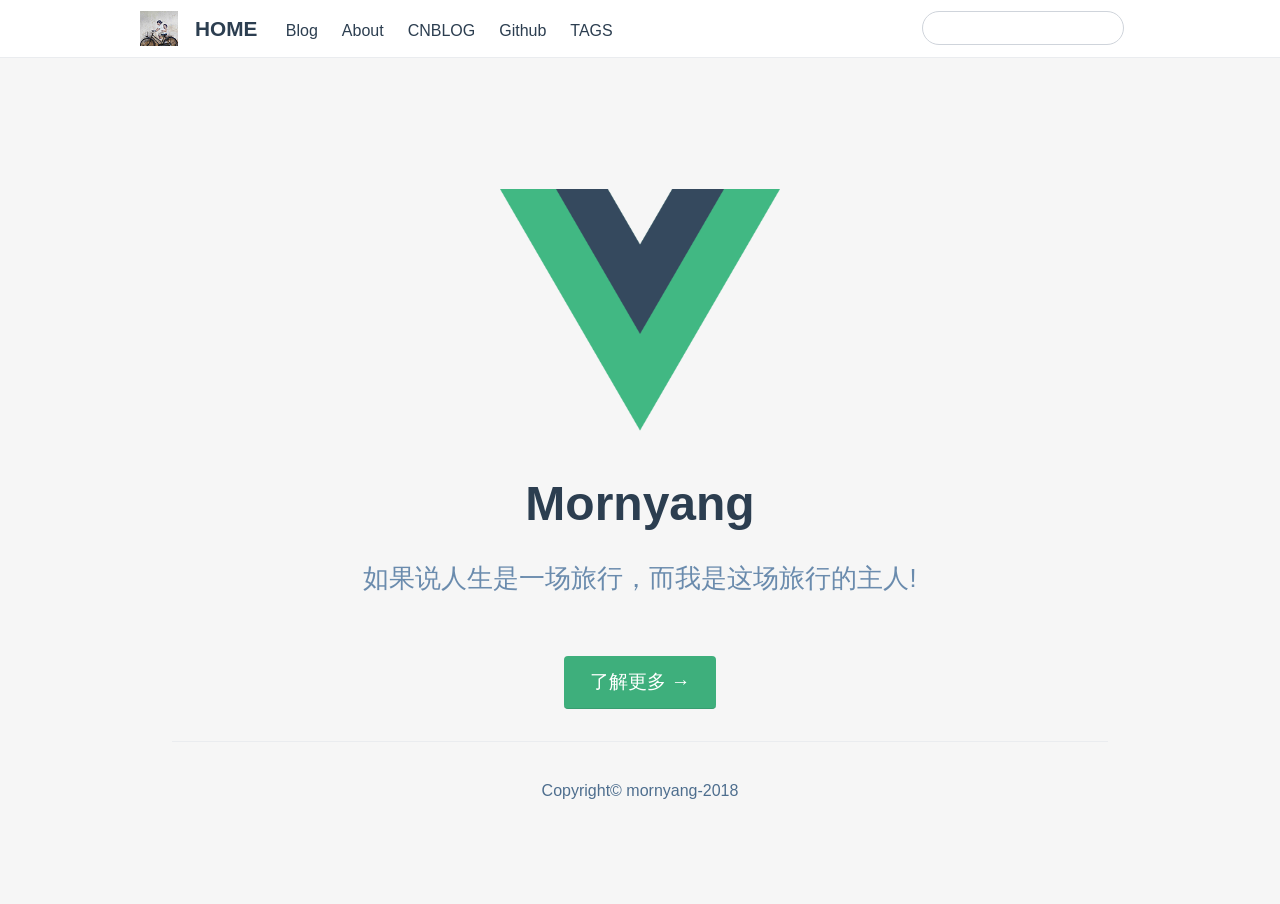
==== commit 5d510e4b: "图片路径修改" ====
--- a/index.html
+++ b/index.html
@@ -7,17 +7,17 @@
     <meta name="description" content="vuepress blog">
     <link rel="icon" href="/favicon.ico">
     
-    <link rel="preload" href="/assets/css/0.styles.559343f1.css" as="style"><link rel="preload" href="/assets/js/app.bcb92e6c.js" as="script"><link rel="preload" href="/assets/js/3.2820c1a6.js" as="script"><link rel="prefetch" href="/assets/js/2.a68dd455.js"><link rel="prefetch" href="/assets/js/4.5db0b1a2.js"><link rel="prefetch" href="/assets/js/5.4e2d8b59.js"><link rel="prefetch" href="/assets/js/6.82bb8614.js"><link rel="prefetch" href="/assets/js/7.8b0e4873.js"><link rel="prefetch" href="/assets/js/8.41e79da7.js">
+    <link rel="preload" href="/assets/css/0.styles.559343f1.css" as="style"><link rel="preload" href="/assets/js/app.cfd9f6ac.js" as="script"><link rel="preload" href="/assets/js/3.2820c1a6.js" as="script"><link rel="prefetch" href="/assets/js/2.a68dd455.js"><link rel="prefetch" href="/assets/js/4.5db0b1a2.js"><link rel="prefetch" href="/assets/js/5.4e2d8b59.js"><link rel="prefetch" href="/assets/js/6.82bb8614.js"><link rel="prefetch" href="/assets/js/7.8b0e4873.js"><link rel="prefetch" href="/assets/js/8.41e79da7.js">
     <link rel="stylesheet" href="/assets/css/0.styles.559343f1.css">
   </head>
   <body>
-    <div id="app" data-server-rendered="true"><div><div class="wrap"><div class="theme-container container no-sidebar"><header class="navbar"><div class="nav-header"><div class="sidebar-button"><svg xmlns="http://www.w3.org/2000/svg" aria-hidden="true" role="img" viewBox="0 0 448 512" class="icon"><path fill="currentColor" d="M436 124H12c-6.627 0-12-5.373-12-12V80c0-6.627 5.373-12 12-12h424c6.627 0 12 5.373 12 12v32c0 6.627-5.373 12-12 12zm0 160H12c-6.627 0-12-5.373-12-12v-32c0-6.627 5.373-12 12-12h424c6.627 0 12 5.373 12 12v32c0 6.627-5.373 12-12 12zm0 160H12c-6.627 0-12-5.373-12-12v-32c0-6.627 5.373-12 12-12h424c6.627 0 12 5.373 12 12v32c0 6.627-5.373 12-12 12z"></path></svg></div> <a href="/" class="home-link router-link-exact-active router-link-active"><img src="/blog/img/avatar.jpg" class="logo"> <span class="site-name can-hide">
+    <div id="app" data-server-rendered="true"><div><div class="wrap"><div class="theme-container container no-sidebar"><header class="navbar"><div class="nav-header"><div class="sidebar-button"><svg xmlns="http://www.w3.org/2000/svg" aria-hidden="true" role="img" viewBox="0 0 448 512" class="icon"><path fill="currentColor" d="M436 124H12c-6.627 0-12-5.373-12-12V80c0-6.627 5.373-12 12-12h424c6.627 0 12 5.373 12 12v32c0 6.627-5.373 12-12 12zm0 160H12c-6.627 0-12-5.373-12-12v-32c0-6.627 5.373-12 12-12h424c6.627 0 12 5.373 12 12v32c0 6.627-5.373 12-12 12zm0 160H12c-6.627 0-12-5.373-12-12v-32c0-6.627 5.373-12 12-12h424c6.627 0 12 5.373 12 12v32c0 6.627-5.373 12-12 12z"></path></svg></div> <a href="/" class="home-link router-link-exact-active router-link-active"><img src="/img/avatar.jpg" class="logo"> <span class="site-name can-hide">
         HOME
-      </span></a> <nav class="nav-links can-hide"><div class="nav-item"><a href="/blog/" class="nav-link">Blog</a></div><div class="nav-item"><a href="/about/" class="nav-link">About</a></div><div class="nav-item"><a href="https://www.cnblogs.com/morn-yang/" target="_blank" rel="noopener noreferrer" class="nav-link">CNBLOG</a></div><div class="nav-item"><a href="https://github.com/mornyang" target="_blank" rel="noopener noreferrer" class="nav-link">Github</a></div><div class="nav-item"><a href="/tags/" class="nav-link">TAGS</a></div> <!----></nav> <div class="links"><div class="search-box"><input aria-label="Search" autocomplete="off" spellcheck="false" value=""> <!----></div></div></div></header> <div class="sidebar-mask"></div> <div class="sidebar"><nav class="nav-links"><div class="nav-item"><a href="/blog/" class="nav-link">Blog</a></div><div class="nav-item"><a href="/about/" class="nav-link">About</a></div><div class="nav-item"><a href="https://www.cnblogs.com/morn-yang/" target="_blank" rel="noopener noreferrer" class="nav-link">CNBLOG</a></div><div class="nav-item"><a href="https://github.com/mornyang" target="_blank" rel="noopener noreferrer" class="nav-link">Github</a></div><div class="nav-item"><a href="/tags/" class="nav-link">TAGS</a></div> <!----></nav> <!----></div> <div class="page-container" style="width:100%;"><div class="home"><div class="hero"><img src="/blog/img/logo.png" alt="hero"> <h1>Mornyang</h1> <p class="description">
+      </span></a> <nav class="nav-links can-hide"><div class="nav-item"><a href="/blog/" class="nav-link">Blog</a></div><div class="nav-item"><a href="/about/" class="nav-link">About</a></div><div class="nav-item"><a href="https://www.cnblogs.com/morn-yang/" target="_blank" rel="noopener noreferrer" class="nav-link">CNBLOG</a></div><div class="nav-item"><a href="https://github.com/mornyang" target="_blank" rel="noopener noreferrer" class="nav-link">Github</a></div><div class="nav-item"><a href="/tags/" class="nav-link">TAGS</a></div> <!----></nav> <div class="links"><div class="search-box"><input aria-label="Search" autocomplete="off" spellcheck="false" value=""> <!----></div></div></div></header> <div class="sidebar-mask"></div> <div class="sidebar"><nav class="nav-links"><div class="nav-item"><a href="/blog/" class="nav-link">Blog</a></div><div class="nav-item"><a href="/about/" class="nav-link">About</a></div><div class="nav-item"><a href="https://www.cnblogs.com/morn-yang/" target="_blank" rel="noopener noreferrer" class="nav-link">CNBLOG</a></div><div class="nav-item"><a href="https://github.com/mornyang" target="_blank" rel="noopener noreferrer" class="nav-link">Github</a></div><div class="nav-item"><a href="/tags/" class="nav-link">TAGS</a></div> <!----></nav> <!----></div> <div class="page-container" style="width:100%;"><div class="home"><div class="hero"><img src="/img/logo.png" alt="hero"> <h1>Mornyang</h1> <p class="description">
       如果说人生是一场旅行，而我是这场旅行的主人!
     </p> <p></p><div><div id="particleContainer"><span class="action"><div class="nav-link action-button">了解更多 →</div></span></div></div> <p></p></div> <!----> <div class="content custom"></div> <div class="footer">
     Copyright©  mornyang-2018
-  </div></div> <!----></div> <!----></div> <!----></div> <div class="background-mask" style="background:url(&quot;/blog/img/&quot;) no-repeat fixed;"></div></div></div>
-    <script src="/assets/js/app.bcb92e6c.js" defer></script><script src="/assets/js/3.2820c1a6.js" defer></script>
+  </div></div> <!----></div> <!----></div> <!----></div> <div class="background-mask" style="background:url(&quot;/img/&quot;) no-repeat fixed;"></div></div></div>
+    <script src="/assets/js/app.cfd9f6ac.js" defer></script><script src="/assets/js/3.2820c1a6.js" defer></script>
   </body>
 </html>
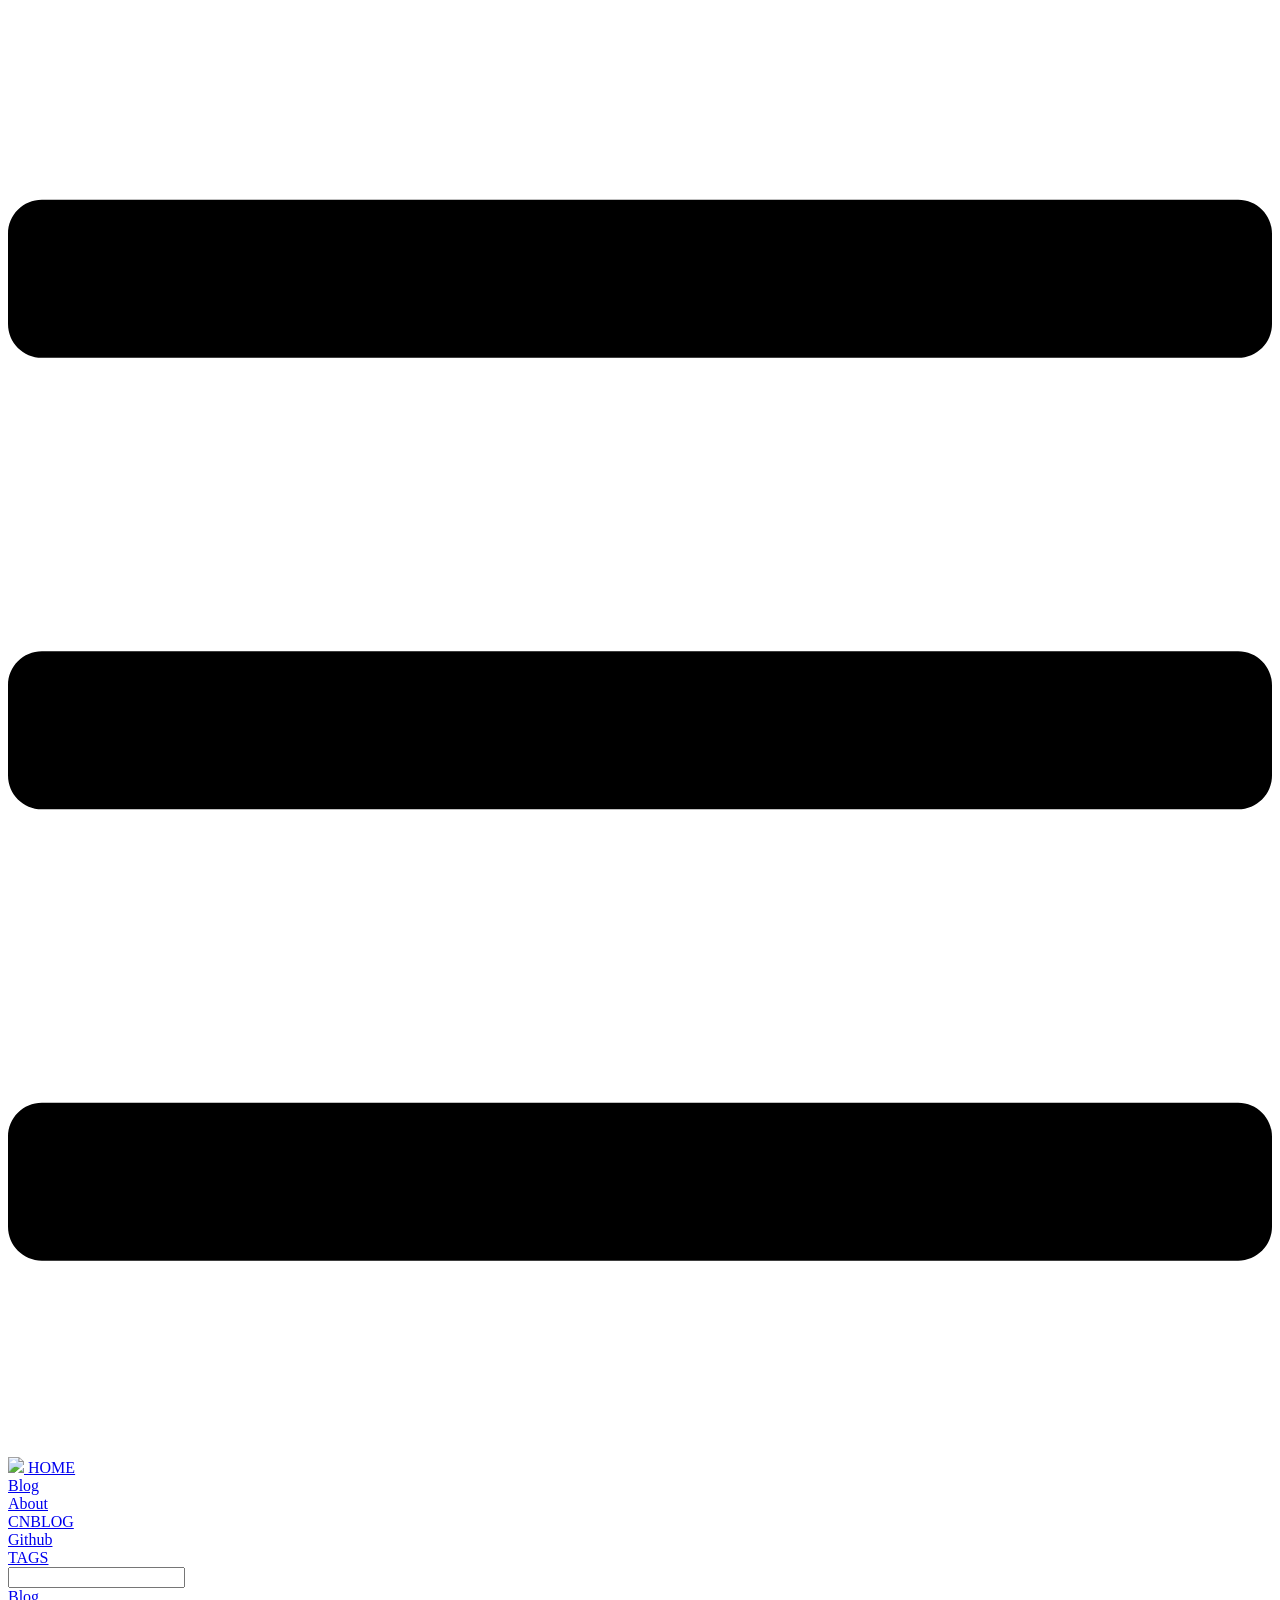
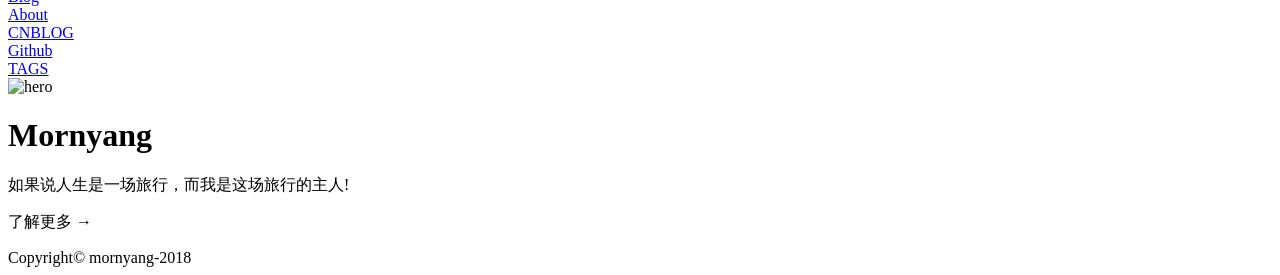
==== commit 7872bd70: "test" ====
--- a/index.html
+++ b/index.html
@@ -5,19 +5,19 @@
     <meta name="viewport" content="width=device-width,initial-scale=1">
     <title>HOME</title>
     <meta name="description" content="vuepress blog">
-    <link rel="icon" href="/favicon.ico">
+    <link rel="icon" href="/blog/favicon.ico">
     
-    <link rel="preload" href="/assets/css/0.styles.559343f1.css" as="style"><link rel="preload" href="/assets/js/app.cfd9f6ac.js" as="script"><link rel="preload" href="/assets/js/3.2820c1a6.js" as="script"><link rel="prefetch" href="/assets/js/2.a68dd455.js"><link rel="prefetch" href="/assets/js/4.5db0b1a2.js"><link rel="prefetch" href="/assets/js/5.4e2d8b59.js"><link rel="prefetch" href="/assets/js/6.82bb8614.js"><link rel="prefetch" href="/assets/js/7.8b0e4873.js"><link rel="prefetch" href="/assets/js/8.41e79da7.js">
-    <link rel="stylesheet" href="/assets/css/0.styles.559343f1.css">
+    <link rel="preload" href="/blog/assets/css/0.styles.63c7b923.css" as="style"><link rel="preload" href="/blog/assets/js/app.534c7216.js" as="script"><link rel="preload" href="/blog/assets/js/3.359509e3.js" as="script"><link rel="prefetch" href="/blog/assets/js/2.3ac43636.js"><link rel="prefetch" href="/blog/assets/js/4.04c4d7cb.js"><link rel="prefetch" href="/blog/assets/js/5.b61e5833.js"><link rel="prefetch" href="/blog/assets/js/6.077363da.js"><link rel="prefetch" href="/blog/assets/js/7.d6226902.js"><link rel="prefetch" href="/blog/assets/js/8.41e79da7.js">
+    <link rel="stylesheet" href="/blog/assets/css/0.styles.63c7b923.css">
   </head>
   <body>
-    <div id="app" data-server-rendered="true"><div><div class="wrap"><div class="theme-container container no-sidebar"><header class="navbar"><div class="nav-header"><div class="sidebar-button"><svg xmlns="http://www.w3.org/2000/svg" aria-hidden="true" role="img" viewBox="0 0 448 512" class="icon"><path fill="currentColor" d="M436 124H12c-6.627 0-12-5.373-12-12V80c0-6.627 5.373-12 12-12h424c6.627 0 12 5.373 12 12v32c0 6.627-5.373 12-12 12zm0 160H12c-6.627 0-12-5.373-12-12v-32c0-6.627 5.373-12 12-12h424c6.627 0 12 5.373 12 12v32c0 6.627-5.373 12-12 12zm0 160H12c-6.627 0-12-5.373-12-12v-32c0-6.627 5.373-12 12-12h424c6.627 0 12 5.373 12 12v32c0 6.627-5.373 12-12 12z"></path></svg></div> <a href="/" class="home-link router-link-exact-active router-link-active"><img src="/img/avatar.jpg" class="logo"> <span class="site-name can-hide">
+    <div id="app" data-server-rendered="true"><div><div class="wrap"><div class="theme-container container no-sidebar"><header class="navbar"><div class="nav-header"><div class="sidebar-button"><svg xmlns="http://www.w3.org/2000/svg" aria-hidden="true" role="img" viewBox="0 0 448 512" class="icon"><path fill="currentColor" d="M436 124H12c-6.627 0-12-5.373-12-12V80c0-6.627 5.373-12 12-12h424c6.627 0 12 5.373 12 12v32c0 6.627-5.373 12-12 12zm0 160H12c-6.627 0-12-5.373-12-12v-32c0-6.627 5.373-12 12-12h424c6.627 0 12 5.373 12 12v32c0 6.627-5.373 12-12 12zm0 160H12c-6.627 0-12-5.373-12-12v-32c0-6.627 5.373-12 12-12h424c6.627 0 12 5.373 12 12v32c0 6.627-5.373 12-12 12z"></path></svg></div> <a href="/blog/" class="home-link router-link-exact-active router-link-active"><img src="/blog/img/logo.png" class="logo"> <span class="site-name can-hide">
         HOME
-      </span></a> <nav class="nav-links can-hide"><div class="nav-item"><a href="/blog/" class="nav-link">Blog</a></div><div class="nav-item"><a href="/about/" class="nav-link">About</a></div><div class="nav-item"><a href="https://www.cnblogs.com/morn-yang/" target="_blank" rel="noopener noreferrer" class="nav-link">CNBLOG</a></div><div class="nav-item"><a href="https://github.com/mornyang" target="_blank" rel="noopener noreferrer" class="nav-link">Github</a></div><div class="nav-item"><a href="/tags/" class="nav-link">TAGS</a></div> <!----></nav> <div class="links"><div class="search-box"><input aria-label="Search" autocomplete="off" spellcheck="false" value=""> <!----></div></div></div></header> <div class="sidebar-mask"></div> <div class="sidebar"><nav class="nav-links"><div class="nav-item"><a href="/blog/" class="nav-link">Blog</a></div><div class="nav-item"><a href="/about/" class="nav-link">About</a></div><div class="nav-item"><a href="https://www.cnblogs.com/morn-yang/" target="_blank" rel="noopener noreferrer" class="nav-link">CNBLOG</a></div><div class="nav-item"><a href="https://github.com/mornyang" target="_blank" rel="noopener noreferrer" class="nav-link">Github</a></div><div class="nav-item"><a href="/tags/" class="nav-link">TAGS</a></div> <!----></nav> <!----></div> <div class="page-container" style="width:100%;"><div class="home"><div class="hero"><img src="/img/logo.png" alt="hero"> <h1>Mornyang</h1> <p class="description">
+      </span></a> <nav class="nav-links can-hide"><div class="nav-item"><a href="/blog/blog/" class="nav-link">Blog</a></div><div class="nav-item"><a href="/blog/about/" class="nav-link">About</a></div><div class="nav-item"><a href="https://www.cnblogs.com/morn-yang/" target="_blank" rel="noopener noreferrer" class="nav-link">CNBLOG</a></div><div class="nav-item"><a href="https://github.com/mornyang" target="_blank" rel="noopener noreferrer" class="nav-link">Github</a></div><div class="nav-item"><a href="/blog/tags/" class="nav-link">TAGS</a></div> <!----></nav> <div class="links"><div class="search-box"><input aria-label="Search" autocomplete="off" spellcheck="false" value=""> <!----></div></div></div></header> <div class="sidebar-mask"></div> <div class="sidebar"><nav class="nav-links"><div class="nav-item"><a href="/blog/blog/" class="nav-link">Blog</a></div><div class="nav-item"><a href="/blog/about/" class="nav-link">About</a></div><div class="nav-item"><a href="https://www.cnblogs.com/morn-yang/" target="_blank" rel="noopener noreferrer" class="nav-link">CNBLOG</a></div><div class="nav-item"><a href="https://github.com/mornyang" target="_blank" rel="noopener noreferrer" class="nav-link">Github</a></div><div class="nav-item"><a href="/blog/tags/" class="nav-link">TAGS</a></div> <!----></nav> <!----></div> <div class="page-container" style="width:100%;"><div class="home"><div class="hero"><img src="/blog/img/logo.png" alt="hero"> <h1>Mornyang</h1> <p class="description">
       如果说人生是一场旅行，而我是这场旅行的主人!
     </p> <p></p><div><div id="particleContainer"><span class="action"><div class="nav-link action-button">了解更多 →</div></span></div></div> <p></p></div> <!----> <div class="content custom"></div> <div class="footer">
     Copyright©  mornyang-2018
-  </div></div> <!----></div> <!----></div> <!----></div> <div class="background-mask" style="background:url(&quot;/img/&quot;) no-repeat fixed;"></div></div></div>
-    <script src="/assets/js/app.cfd9f6ac.js" defer></script><script src="/assets/js/3.2820c1a6.js" defer></script>
+  </div></div> <!----></div> <!----></div> <!----></div> <div class="background-mask" style="background:url(&quot;/blog/img/&quot;) no-repeat fixed;"></div></div></div>
+    <script src="/blog/assets/js/app.534c7216.js" defer></script><script src="/blog/assets/js/3.359509e3.js" defer></script>
   </body>
 </html>
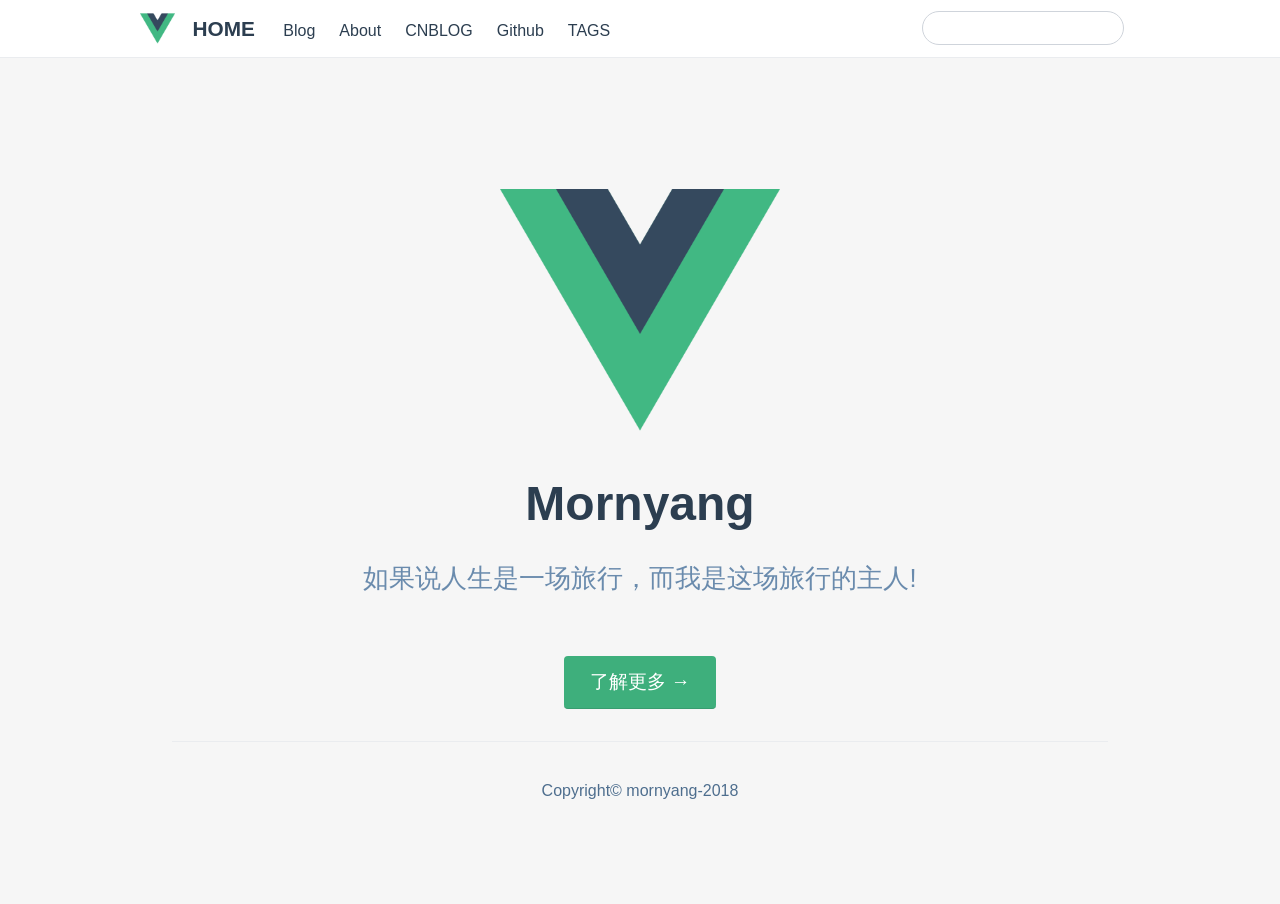
==== commit 20ca6750: "test" ====
--- a/index.html
+++ b/index.html
@@ -5,19 +5,19 @@
     <meta name="viewport" content="width=device-width,initial-scale=1">
     <title>HOME</title>
     <meta name="description" content="vuepress blog">
-    <link rel="icon" href="/blog/favicon.ico">
+    <link rel="icon" href="/favicon.ico">
     
-    <link rel="preload" href="/blog/assets/css/0.styles.63c7b923.css" as="style"><link rel="preload" href="/blog/assets/js/app.534c7216.js" as="script"><link rel="preload" href="/blog/assets/js/3.359509e3.js" as="script"><link rel="prefetch" href="/blog/assets/js/2.3ac43636.js"><link rel="prefetch" href="/blog/assets/js/4.04c4d7cb.js"><link rel="prefetch" href="/blog/assets/js/5.b61e5833.js"><link rel="prefetch" href="/blog/assets/js/6.077363da.js"><link rel="prefetch" href="/blog/assets/js/7.d6226902.js"><link rel="prefetch" href="/blog/assets/js/8.41e79da7.js">
-    <link rel="stylesheet" href="/blog/assets/css/0.styles.63c7b923.css">
+    <link rel="preload" href="/assets/css/0.styles.559343f1.css" as="style"><link rel="preload" href="/assets/js/app.0d45c9cd.js" as="script"><link rel="preload" href="/assets/js/3.359509e3.js" as="script"><link rel="prefetch" href="/assets/js/2.3ac43636.js"><link rel="prefetch" href="/assets/js/4.04c4d7cb.js"><link rel="prefetch" href="/assets/js/5.b61e5833.js"><link rel="prefetch" href="/assets/js/6.077363da.js"><link rel="prefetch" href="/assets/js/7.d6226902.js"><link rel="prefetch" href="/assets/js/8.41e79da7.js">
+    <link rel="stylesheet" href="/assets/css/0.styles.559343f1.css">
   </head>
   <body>
-    <div id="app" data-server-rendered="true"><div><div class="wrap"><div class="theme-container container no-sidebar"><header class="navbar"><div class="nav-header"><div class="sidebar-button"><svg xmlns="http://www.w3.org/2000/svg" aria-hidden="true" role="img" viewBox="0 0 448 512" class="icon"><path fill="currentColor" d="M436 124H12c-6.627 0-12-5.373-12-12V80c0-6.627 5.373-12 12-12h424c6.627 0 12 5.373 12 12v32c0 6.627-5.373 12-12 12zm0 160H12c-6.627 0-12-5.373-12-12v-32c0-6.627 5.373-12 12-12h424c6.627 0 12 5.373 12 12v32c0 6.627-5.373 12-12 12zm0 160H12c-6.627 0-12-5.373-12-12v-32c0-6.627 5.373-12 12-12h424c6.627 0 12 5.373 12 12v32c0 6.627-5.373 12-12 12z"></path></svg></div> <a href="/blog/" class="home-link router-link-exact-active router-link-active"><img src="/blog/img/logo.png" class="logo"> <span class="site-name can-hide">
+    <div id="app" data-server-rendered="true"><div><div class="wrap"><div class="theme-container container no-sidebar"><header class="navbar"><div class="nav-header"><div class="sidebar-button"><svg xmlns="http://www.w3.org/2000/svg" aria-hidden="true" role="img" viewBox="0 0 448 512" class="icon"><path fill="currentColor" d="M436 124H12c-6.627 0-12-5.373-12-12V80c0-6.627 5.373-12 12-12h424c6.627 0 12 5.373 12 12v32c0 6.627-5.373 12-12 12zm0 160H12c-6.627 0-12-5.373-12-12v-32c0-6.627 5.373-12 12-12h424c6.627 0 12 5.373 12 12v32c0 6.627-5.373 12-12 12zm0 160H12c-6.627 0-12-5.373-12-12v-32c0-6.627 5.373-12 12-12h424c6.627 0 12 5.373 12 12v32c0 6.627-5.373 12-12 12z"></path></svg></div> <a href="/" class="home-link router-link-exact-active router-link-active"><img src="/img/logo.png" class="logo"> <span class="site-name can-hide">
         HOME
-      </span></a> <nav class="nav-links can-hide"><div class="nav-item"><a href="/blog/blog/" class="nav-link">Blog</a></div><div class="nav-item"><a href="/blog/about/" class="nav-link">About</a></div><div class="nav-item"><a href="https://www.cnblogs.com/morn-yang/" target="_blank" rel="noopener noreferrer" class="nav-link">CNBLOG</a></div><div class="nav-item"><a href="https://github.com/mornyang" target="_blank" rel="noopener noreferrer" class="nav-link">Github</a></div><div class="nav-item"><a href="/blog/tags/" class="nav-link">TAGS</a></div> <!----></nav> <div class="links"><div class="search-box"><input aria-label="Search" autocomplete="off" spellcheck="false" value=""> <!----></div></div></div></header> <div class="sidebar-mask"></div> <div class="sidebar"><nav class="nav-links"><div class="nav-item"><a href="/blog/blog/" class="nav-link">Blog</a></div><div class="nav-item"><a href="/blog/about/" class="nav-link">About</a></div><div class="nav-item"><a href="https://www.cnblogs.com/morn-yang/" target="_blank" rel="noopener noreferrer" class="nav-link">CNBLOG</a></div><div class="nav-item"><a href="https://github.com/mornyang" target="_blank" rel="noopener noreferrer" class="nav-link">Github</a></div><div class="nav-item"><a href="/blog/tags/" class="nav-link">TAGS</a></div> <!----></nav> <!----></div> <div class="page-container" style="width:100%;"><div class="home"><div class="hero"><img src="/blog/img/logo.png" alt="hero"> <h1>Mornyang</h1> <p class="description">
+      </span></a> <nav class="nav-links can-hide"><div class="nav-item"><a href="/blog/" class="nav-link">Blog</a></div><div class="nav-item"><a href="/about/" class="nav-link">About</a></div><div class="nav-item"><a href="https://www.cnblogs.com/morn-yang/" target="_blank" rel="noopener noreferrer" class="nav-link">CNBLOG</a></div><div class="nav-item"><a href="https://github.com/mornyang" target="_blank" rel="noopener noreferrer" class="nav-link">Github</a></div><div class="nav-item"><a href="/tags/" class="nav-link">TAGS</a></div> <!----></nav> <div class="links"><div class="search-box"><input aria-label="Search" autocomplete="off" spellcheck="false" value=""> <!----></div></div></div></header> <div class="sidebar-mask"></div> <div class="sidebar"><nav class="nav-links"><div class="nav-item"><a href="/blog/" class="nav-link">Blog</a></div><div class="nav-item"><a href="/about/" class="nav-link">About</a></div><div class="nav-item"><a href="https://www.cnblogs.com/morn-yang/" target="_blank" rel="noopener noreferrer" class="nav-link">CNBLOG</a></div><div class="nav-item"><a href="https://github.com/mornyang" target="_blank" rel="noopener noreferrer" class="nav-link">Github</a></div><div class="nav-item"><a href="/tags/" class="nav-link">TAGS</a></div> <!----></nav> <!----></div> <div class="page-container" style="width:100%;"><div class="home"><div class="hero"><img src="/img/logo.png" alt="hero"> <h1>Mornyang</h1> <p class="description">
       如果说人生是一场旅行，而我是这场旅行的主人!
     </p> <p></p><div><div id="particleContainer"><span class="action"><div class="nav-link action-button">了解更多 →</div></span></div></div> <p></p></div> <!----> <div class="content custom"></div> <div class="footer">
     Copyright©  mornyang-2018
-  </div></div> <!----></div> <!----></div> <!----></div> <div class="background-mask" style="background:url(&quot;/blog/img/&quot;) no-repeat fixed;"></div></div></div>
-    <script src="/blog/assets/js/app.534c7216.js" defer></script><script src="/blog/assets/js/3.359509e3.js" defer></script>
+  </div></div> <!----></div> <!----></div> <!----></div> <div class="background-mask" style="background:url(&quot;/img/&quot;) no-repeat fixed;"></div></div></div>
+    <script src="/assets/js/app.0d45c9cd.js" defer></script><script src="/assets/js/3.359509e3.js" defer></script>
   </body>
 </html>
--- a/assets/css/0.styles.559343f1.css
+++ b/assets/css/0.styles.559343f1.css
@@ -0,0 +1 @@
+.home{padding:3.6rem 2rem 0;max-width:960px;margin:0 auto}.home .hero{text-align:center;display:flex;flex-direction:column;align-items:center}.home .hero img{max-height:280px;display:block;margin:3rem auto 1.5rem}.home .hero h1{font-size:3rem;margin:0}.home .hero .description{margin:1.8rem auto;max-width:35rem;font-size:1.6rem;line-height:1.3;color:#6a8bad}.home .hero .action-button{display:inline-block;font-size:1.2rem;color:#fff;background-color:#3eaf7c;padding:.8rem 1.6rem;border-radius:4px;transition:background-color .1s ease;box-sizing:border-box;border-bottom:1px solid #389d70}.home .hero .action-button:hover{background-color:#4abf8a}.home .features{border-top:1px solid #eaecef;padding:1.2rem 0;margin-top:2.5rem;display:flex;flex-wrap:wrap;align-items:flex-start;align-content:strech;justify-content:space-between}.home .feature{flex-grow:1;flex-basis:30%;max-width:30%}.home .feature h2{font-size:1.4rem;font-weight:500;border-bottom:none;padding-bottom:0;color:#3a5169}.home .feature p{color:#4e6e8e}.home .footer{padding:2.5rem;border-top:1px solid #eaecef;text-align:center;color:#4e6e8e}@media (max-width:719px){.home .features{flex-direction:column}.home .feature{max-width:100%;padding:0 2.5rem}}@media (max-width:419px){.home{padding-left:1.5rem;padding-right:1.5rem}.home .hero img{max-height:210px;margin:2rem auto 1.2rem}.home .hero h1{font-size:2rem}.home .hero .action,.home .hero .description,.home .hero h1{margin:1.2rem auto}.home .hero .description{font-size:1.2rem}.home .hero .action-button{font-size:1rem;padding:.6rem 1.2rem}.home .feature h2{font-size:1.25rem}}.badge[data-v-4826be40]{display:inline-block;font-size:14px;height:18px;line-height:18px;border-radius:3px;padding:0 6px;color:#fff;margin-right:5px;background-color:#42b983}.badge.middle[data-v-4826be40]{vertical-align:middle}.badge.top[data-v-4826be40]{vertical-align:top}.badge.green[data-v-4826be40],.badge.tip[data-v-4826be40]{background-color:#42b983}.badge.error[data-v-4826be40]{background-color:#da5961}.badge.warn[data-v-4826be40],.badge.warning[data-v-4826be40],.badge.yellow[data-v-4826be40]{background-color:#e7c000}.search-box{display:inline-block;position:relative;margin-right:.5rem}.search-box input{cursor:pointer;width:10rem;color:#4e6e8e;display:inline-block;border:1px solid #cfd4db;border-radius:2rem;font-size:.9rem;line-height:2rem;padding:0 .5rem 0 2rem;outline:none;transition:all .2s ease;background:#fff url(/assets/img/search.83621669.svg) .6rem .5rem no-repeat;background-size:1rem}.search-box input:focus{cursor:auto;border-color:#3eaf7c}.search-box .suggestions{background:#fff;width:20rem;position:absolute;top:1.5rem;border:1px solid #cfd4db;border-radius:6px;padding:.4rem;list-style-type:none}.search-box .suggestions.align-right{right:0}.search-box .suggestion{line-height:1.4;padding:.4rem .6rem;border-radius:4px}.search-box .suggestion a{color:#5d82a6}.search-box .suggestion a .page-title{font-weight:600}.search-box .suggestion a .header{font-size:.9em;margin-left:.25em}.search-box .suggestion.focused{background-color:#f3f4f5}.search-box .suggestion.focused a{color:#3eaf7c}@media (max-width:959px){.search-box input{width:0;border-color:transparent;position:relative;left:1rem}.search-box input:focus{left:0;width:10rem}}@media (max-width:719px){.search-box{margin-right:0}.search-box .suggestions{right:0}}@media (max-width:419px){.search-box .suggestions{width:calc(100vw - 4rem)}.search-box input:focus{width:8rem}}.dropdown-wrapper .dropdown-title{display:block}.dropdown-wrapper .dropdown-title .arrow{display:inline-block;vertical-align:middle;margin-top:-1px;margin-left:.4rem;width:0;height:0;border-left:4px solid transparent;border-right:4px solid transparent;border-top:5px solid #ccc}.dropdown-wrapper .nav-dropdown .dropdown-item{color:inherit;line-height:1.7rem}.dropdown-wrapper .nav-dropdown .dropdown-item h4{margin:.45rem 0 0;border-top:1px solid #eee;padding:.45rem 1.5rem 0 1.25rem}.dropdown-wrapper .nav-dropdown .dropdown-item .dropdown-subitem-wrapper{padding:0;list-style:none}.dropdown-wrapper .nav-dropdown .dropdown-item .dropdown-subitem-wrapper .dropdown-subitem{font-size:.9em}.dropdown-wrapper .nav-dropdown .dropdown-item a{display:block;height:1.7rem;line-height:1.7rem;position:relative;border-bottom:none;font-weight:400;margin-bottom:0;padding:0 1.5rem 0 1.25rem}.dropdown-wrapper .nav-dropdown .dropdown-item a.router-link-active,.dropdown-wrapper .nav-dropdown .dropdown-item a:hover{color:#3eaf7c}.dropdown-wrapper .nav-dropdown .dropdown-item a.router-link-active:after{content:"";width:0;height:0;border-left:5px solid #3eaf7c;border-top:3px solid transparent;border-bottom:3px solid transparent;position:absolute;top:calc(50% - 2px);left:9px}.dropdown-wrapper .nav-dropdown .dropdown-item:first-child h4{margin-top:0;padding-top:0;border-top:0}@media (max-width:719px){.dropdown-wrapper.open .dropdown-title{margin-bottom:.5rem}.dropdown-wrapper:not(.open) .dropdown-title .arrow{border-top:4px solid transparent;border-bottom:4px solid transparent;border-left:5px solid #ccc}.dropdown-wrapper:not(.open) .nav-dropdown{display:none}.dropdown-wrapper .nav-dropdown .dropdown-item h4{border-top:0;margin-top:0;padding-top:0}.dropdown-wrapper .nav-dropdown .dropdown-item>a,.dropdown-wrapper .nav-dropdown .dropdown-item h4{font-size:15px;height:2rem;line-height:2rem}.dropdown-wrapper .nav-dropdown .dropdown-item .dropdown-subitem{font-size:14px;padding-left:1rem}}@media (min-width:719px){.dropdown-wrapper:hover .nav-dropdown{display:block}.dropdown-wrapper .nav-dropdown{display:none;box-sizing:border-box;max-height:calc(100vh - 2.7rem);overflow-y:auto;position:absolute;top:100%;right:0;background-color:#fff;padding:10px 0;border:1px solid #ddd;border-bottom-color:#ccc;text-align:left;border-radius:.25rem;white-space:nowrap;margin:0}}.nav-links{display:inline-block}.nav-links a{line-height:1.25rem;color:inherit}.nav-links a.router-link-active,.nav-links a:hover{color:#3eaf7c}.nav-links .nav-item{cursor:pointer;position:relative;display:inline-block;margin-left:1.5rem;font-weight:500;line-height:2rem}.nav-links .github-link{margin-left:1.5rem}@media (max-width:719px){.nav-links .github-link,.nav-links .nav-item{margin-left:0}}@media (min-width:719px){.nav-links a.router-link-active,.nav-links a:hover{color:#2c3e50;margin-bottom:-2px;border-bottom:2px solid #42b983}}.nav-header{padding:.7rem 1rem;margin:0 auto;width:1000px;line-height:2.2rem}.nav-header,.navbar{position:relative}.navbar a,.navbar img,.navbar span{display:inline-block}.navbar .logo{height:2.2rem;min-width:2.2rem;margin-right:.8rem;vertical-align:top}.navbar .site-name{font-size:1.3rem;font-weight:600;color:#2c3e50;position:relative}.navbar .links{font-size:.9rem;position:absolute;right:1.5rem;top:.7rem}@media (max-width:960px){.nav-header{position:static;width:100%}}@media (max-width:719px){.navbar{padding-left:4rem}.navbar .can-hide{display:none}}@font-face{font-family:octicons-link;src:url([data-uri]) format("woff")}.markdown-body{-ms-text-size-adjust:100%;-webkit-text-size-adjust:100%;color:#24292e;font-family:-apple-system,BlinkMacSystemFont,Segoe UI,Helvetica,Arial,sans-serif;font-size:16px;line-height:1.5;word-wrap:break-word}.markdown-body .pl-c{color:#6a737d}.markdown-body .pl-c1,.markdown-body .pl-s .pl-v{color:#005cc5}.markdown-body .pl-e,.markdown-body .pl-en{color:#6f42c1}.markdown-body .pl-s .pl-s1,.markdown-body .pl-smi{color:#24292e}.markdown-body .pl-ent{color:#22863a}.markdown-body .pl-k{color:#d73a49}.markdown-body .pl-pds,.markdown-body .pl-s,.markdown-body .pl-s .pl-pse .pl-s1,.markdown-body .pl-sr,.markdown-body .pl-sr .pl-cce,.markdown-body .pl-sr .pl-sra,.markdown-body .pl-sr .pl-sre{color:#032f62}.markdown-body .pl-smw,.markdown-body .pl-v{color:#e36209}.markdown-body .pl-bu{color:#b31d28}.markdown-body .pl-ii{color:#fafbfc;background-color:#b31d28}.markdown-body .pl-c2{color:#fafbfc;background-color:#d73a49}.markdown-body .pl-c2:before{content:"^M"}.markdown-body .pl-sr .pl-cce{font-weight:700;color:#22863a}.markdown-body .pl-ml{color:#735c0f}.markdown-body .pl-mh,.markdown-body .pl-mh .pl-en,.markdown-body .pl-ms{font-weight:700;color:#005cc5}.markdown-body .pl-mi{font-style:italic;color:#24292e}.markdown-body .pl-mb{font-weight:700;color:#24292e}.markdown-body .pl-md{color:#b31d28;background-color:#ffeef0}.markdown-body .pl-mi1{color:#22863a;background-color:#f0fff4}.markdown-body .pl-mc{color:#e36209;background-color:#ffebda}.markdown-body .pl-mi2{color:#f6f8fa;background-color:#005cc5}.markdown-body .pl-mdr{font-weight:700;color:#6f42c1}.markdown-body .pl-ba{color:#586069}.markdown-body .pl-sg{color:#959da5}.markdown-body .pl-corl{text-decoration:underline;color:#032f62}.markdown-body .octicon{display:inline-block;vertical-align:text-top;fill:currentColor}.markdown-body a{background-color:transparent}.markdown-body a:active,.markdown-body a:hover{outline-width:0}.markdown-body strong{font-weight:inherit;font-weight:bolder}.markdown-body h1{margin:.67em 0}.markdown-body img{border-style:none}.markdown-body code,.markdown-body kbd,.markdown-body pre{font-family:monospace,monospace;font-size:1em}.markdown-body hr{box-sizing:content-box;overflow:visible}.markdown-body input{font:inherit;margin:0;overflow:visible}.markdown-body [type=checkbox]{box-sizing:border-box;padding:0}.markdown-body *{box-sizing:border-box}.markdown-body input{font-family:inherit;font-size:inherit;line-height:inherit}.markdown-body a{color:#0366d6;text-decoration:none}.markdown-body a:hover{text-decoration:underline}.markdown-body strong{font-weight:600}.markdown-body hr{height:0;margin:15px 0;overflow:hidden;background:transparent;border-bottom:1px solid #dfe2e5}.markdown-body hr:after,.markdown-body hr:before{display:table;content:""}.markdown-body hr:after{clear:both}.markdown-body table{border-spacing:0;border-collapse:collapse}.markdown-body td,.markdown-body th{padding:0}.markdown-body h1,.markdown-body h2,.markdown-body h3,.markdown-body h4,.markdown-body h5,.markdown-body h6{margin-top:0;margin-bottom:0}.markdown-body h1{font-size:32px;font-weight:600}.markdown-body h2{font-size:24px;font-weight:600}.markdown-body h3{font-size:20px;font-weight:600}.markdown-body h4{font-size:16px;font-weight:600}.markdown-body h5{font-size:14px;font-weight:600}.markdown-body h6{font-size:12px;font-weight:600}.markdown-body p{margin-top:0;margin-bottom:10px}.markdown-body blockquote{margin:0}.markdown-body ol,.markdown-body ul{padding-left:0;margin-top:0;margin-bottom:0}.markdown-body ol ol,.markdown-body ul ol{list-style-type:lower-roman}.markdown-body ol ol ol,.markdown-body ol ul ol,.markdown-body ul ol ol,.markdown-body ul ul ol{list-style-type:lower-alpha}.markdown-body dd{margin-left:0}.markdown-body code,.markdown-body pre{font-family:SFMono-Regular,Consolas,Liberation Mono,Menlo,Courier,monospace;font-size:12px}.markdown-body pre{margin-top:0;margin-bottom:0}.markdown-body .octicon{vertical-align:text-bottom}.markdown-body .pl-0{padding-left:0!important}.markdown-body .pl-1{padding-left:4px!important}.markdown-body .pl-2{padding-left:8px!important}.markdown-body .pl-3{padding-left:16px!important}.markdown-body .pl-4{padding-left:24px!important}.markdown-body .pl-5{padding-left:32px!important}.markdown-body .pl-6{padding-left:40px!important}.markdown-body:after,.markdown-body:before{display:table;content:""}.markdown-body:after{clear:both}.markdown-body>:first-child{margin-top:0!important}.markdown-body>:last-child{margin-bottom:0!important}.markdown-body a:not([href]){color:inherit;text-decoration:none}.markdown-body .anchor{float:left;padding-right:4px;margin-left:-20px;line-height:1}.markdown-body .anchor:focus{outline:none}.markdown-body blockquote,.markdown-body dl,.markdown-body ol,.markdown-body p,.markdown-body pre,.markdown-body table,.markdown-body ul{margin-top:0;margin-bottom:16px}.markdown-body hr{height:.25em;padding:0;margin:24px 0;background-color:#e1e4e8;border:0}.markdown-body blockquote{padding:0 1em;color:#6a737d;border-left:.25em solid #dfe2e5}.markdown-body blockquote>:first-child{margin-top:0}.markdown-body blockquote>:last-child{margin-bottom:0}.markdown-body kbd{font-size:11px;border:1px solid #c6cbd1;border-bottom-color:#959da5;box-shadow:inset 0 -1px 0 #959da5}.markdown-body h1,.markdown-body h2,.markdown-body h3,.markdown-body h4,.markdown-body h5,.markdown-body h6{margin-top:24px;margin-bottom:16px;font-weight:600;line-height:1.25}.markdown-body h1 .octicon-link,.markdown-body h2 .octicon-link,.markdown-body h3 .octicon-link,.markdown-body h4 .octicon-link,.markdown-body h5 .octicon-link,.markdown-body h6 .octicon-link{color:#1b1f23;vertical-align:middle;visibility:hidden}.markdown-body h1:hover .anchor,.markdown-body h2:hover .anchor,.markdown-body h3:hover .anchor,.markdown-body h4:hover .anchor,.markdown-body h5:hover .anchor,.markdown-body h6:hover .anchor{text-decoration:none}.markdown-body h1:hover .anchor .octicon-link,.markdown-body h2:hover .anchor .octicon-link,.markdown-body h3:hover .anchor .octicon-link,.markdown-body h4:hover .anchor .octicon-link,.markdown-body h5:hover .anchor .octicon-link,.markdown-body h6:hover .anchor .octicon-link{visibility:visible}.markdown-body h1{font-size:2em}.markdown-body h1,.markdown-body h2{padding-bottom:.3em;border-bottom:1px solid #eaecef}.markdown-body h2{font-size:1.5em}.markdown-body h3{font-size:1.25em}.markdown-body h4{font-size:1em}.markdown-body h5{font-size:.875em}.markdown-body h6{font-size:.85em;color:#6a737d}.markdown-body ol,.markdown-body ul{padding-left:2em}.markdown-body ol ol,.markdown-body ol ul,.markdown-body ul ol,.markdown-body ul ul{margin-top:0;margin-bottom:0}.markdown-body li{word-wrap:break-all}.markdown-body li>p{margin-top:16px}.markdown-body li+li{margin-top:.25em}.markdown-body dl{padding:0}.markdown-body dl dt{padding:0;margin-top:16px;font-size:1em;font-style:italic;font-weight:600}.markdown-body dl dd{padding:0 16px;margin-bottom:16px}.markdown-body table{display:block;width:100%;overflow:auto}.markdown-body table th{font-weight:600}.markdown-body table td,.markdown-body table th{padding:6px 13px;border:1px solid #dfe2e5}.markdown-body table tr{background-color:#fff;border-top:1px solid #c6cbd1}.markdown-body table tr:nth-child(2n){background-color:#f6f8fa}.markdown-body img{max-width:100%;box-sizing:content-box;background-color:#fff}.markdown-body img[align=right]{padding-left:20px}.markdown-body img[align=left]{padding-right:20px}.markdown-body code{padding:.2em .4em;margin:0;font-size:85%;background-color:rgba(27,31,35,.05);border-radius:3px}.markdown-body pre{word-wrap:normal}.markdown-body pre>code{padding:0;margin:0;font-size:100%;word-break:normal;white-space:pre;background:transparent;border:0}.markdown-body .highlight{margin-bottom:16px}.markdown-body .highlight pre{margin-bottom:0;word-break:normal}.markdown-body .highlight pre,.markdown-body pre{padding:16px;overflow:auto;font-size:85%;line-height:1.45;background-color:#f6f8fa;border-radius:3px}.markdown-body pre code{display:inline;max-width:auto;padding:0;margin:0;overflow:visible;line-height:inherit;word-wrap:normal;background-color:transparent;border:0}.markdown-body .full-commit .btn-outline:not(:disabled):hover{color:#005cc5;border-color:#005cc5}.markdown-body kbd{display:inline-block;padding:3px 5px;font:11px SFMono-Regular,Consolas,Liberation Mono,Menlo,Courier,monospace;line-height:10px;color:#444d56;vertical-align:middle;background-color:#fafbfc;border:1px solid #d1d5da;border-bottom-color:#c6cbd1;border-radius:3px;box-shadow:inset 0 -1px 0 #c6cbd1}.markdown-body :checked+.radio-label{position:relative;z-index:1;border-color:#0366d6}.markdown-body .task-list-item{list-style-type:none}.markdown-body .task-list-item+.task-list-item{margin-top:3px}.markdown-body .task-list-item input{margin:0 .2em .25em -1.6em;vertical-align:middle}.markdown-body hr{border-bottom-color:#eee}.gt-container{font-size:16px}.gt-container,.gt-container *{box-sizing:border-box}.gt-container a{color:#6190e8}.gt-container a:hover{color:#81a6ed;border-color:#81a6ed}.gt-container a.is--active{color:#333;cursor:default!important}.gt-container a.is--active:hover{color:#333}.gt-container .hide{display:none!important}.gt-container .gt-svg{display:inline-block;width:1em;height:1em;vertical-align:sub}.gt-container .gt-svg svg{width:100%;height:100%;fill:#6190e8}.gt-container .gt-ico{display:inline-block}.gt-container .gt-ico-text{margin-left:.3125em}.gt-container .gt-ico-github .gt-svg{width:100%;height:100%}.gt-container .gt-ico-github svg{fill:inherit}.gt-container .gt-spinner{position:relative}.gt-container .gt-spinner:before{content:"";box-sizing:border-box;position:absolute;top:3px;width:.75em;height:.75em;margin-top:-.1875em;margin-left:-.375em;border-radius:50%;border:1px solid #fff;border-top-color:#6190e8;-webkit-animation:gt-kf-rotate .6s linear infinite;animation:gt-kf-rotate .6s linear infinite}.gt-container .gt-loader{position:relative;border:1px solid #999;-webkit-animation:ease gt-kf-rotate 1.5s infinite;animation:ease gt-kf-rotate 1.5s infinite;display:inline-block;font-style:normal;width:1.75em;height:1.75em;line-height:1.75em;border-radius:50%}.gt-container .gt-loader:before{content:"";position:absolute;display:block;top:0;left:50%;margin-top:-.1875em;margin-left:-.1875em;width:.375em;height:.375em;background-color:#999;border-radius:50%}.gt-container .gt-avatar{display:inline-block;width:3.125em;height:3.125em}@media (max-width:479px){.gt-container .gt-avatar{width:2em;height:2em}}.gt-container .gt-avatar img{width:100%;height:auto;border-radius:3px}.gt-container .gt-avatar-github{width:3em;height:3em}@media (max-width:479px){.gt-container .gt-avatar-github{width:1.875em;height:1.875em}}.gt-container .gt-btn{padding:.75em 1.25em;display:inline-block;line-height:1;text-decoration:none;white-space:nowrap;cursor:pointer;border:1px solid #6190e8;border-radius:5px;background-color:#6190e8;color:#fff;outline:none;font-size:.75em}.gt-container .gt-btn-text{font-weight:400}.gt-container .gt-btn-loading{position:relative;margin-left:.5em;display:inline-block;width:.75em;height:1em;vertical-align:top}.gt-container .gt-btn.is--disable{cursor:not-allowed;opacity:.5}.gt-container .gt-btn-login{margin-right:0}.gt-container .gt-btn-preview{background-color:#fff;color:#6190e8}.gt-container .gt-btn-preview:hover{background-color:#f2f2f2;border-color:#81a6ed}.gt-container .gt-btn-public:hover{background-color:#81a6ed;border-color:#81a6ed}.gt-container .gt-error{text-align:center;margin:.625em;color:#ff3860}.gt-container .gt-initing{padding:1.25em 0;text-align:center}.gt-container .gt-initing-text{margin:.625em auto;font-size:92%}.gt-container .gt-no-init{padding:1.25em 0;text-align:center}.gt-container .gt-link{border-bottom:1px dotted #6190e8}.gt-container .gt-link-counts,.gt-container .gt-link-project{text-decoration:none}.gt-container .gt-meta{margin:1.25em 0;padding:1em 0;border-bottom:1px solid #e9e9e9;font-size:1em;position:relative;z-index:10}.gt-container .gt-meta:after,.gt-container .gt-meta:before{content:" ";display:table}.gt-container .gt-meta:after{clear:both}.gt-container .gt-counts{margin:0 .625em 0 0}.gt-container .gt-user{float:right;margin:0;font-size:92%}.gt-container .gt-user-pic{width:16px;height:16px;vertical-align:top;margin-right:.5em}.gt-container .gt-user-inner{display:inline-block;cursor:pointer}.gt-container .gt-user .gt-ico{margin:0 0 0 .3125em}.gt-container .gt-user .gt-ico svg{fill:inherit}.gt-container .gt-user .is--poping .gt-ico svg{fill:#6190e8}.gt-container .gt-version{color:#a1a1a1;margin-left:.375em}.gt-container .gt-copyright{margin:0 .9375em .5em;border-top:1px solid #e9e9e9;padding-top:.5em}.gt-container .gt-popup{position:absolute;right:0;top:2.375em;background:#fff;display:inline-block;border:1px solid #e9e9e9;padding:.625em 0;font-size:.875em;letter-spacing:.5px}.gt-container .gt-popup .gt-action{cursor:pointer;display:block;margin:.5em 0;padding:0 1.125em;position:relative;text-decoration:none}.gt-container .gt-popup .gt-action.is--active:before{content:"";width:.25em;height:.25em;background:#6190e8;position:absolute;left:.5em;top:.4375em}.gt-container .gt-header{position:relative;display:flex}.gt-container .gt-header-comment{flex:1;margin-left:1.25em}@media (max-width:479px){.gt-container .gt-header-comment{margin-left:.875em}}.gt-container .gt-header-textarea{padding:.75em;display:block;box-sizing:border-box;width:100%;min-height:5.125em;max-height:15em;border-radius:5px;border:1px solid rgba(0,0,0,.1);font-size:.875em;word-wrap:break-word;resize:vertical;background-color:#f6f6f6;outline:none;transition:all .25s ease}.gt-container .gt-header-textarea:hover{background-color:#fbfbfb}.gt-container .gt-header-preview{padding:.75em;border-radius:5px;border:1px solid rgba(0,0,0,.1);background-color:#f6f6f6}.gt-container .gt-header-controls{position:relative;margin:.75em 0 0}.gt-container .gt-header-controls:after,.gt-container .gt-header-controls:before{content:" ";display:table}.gt-container .gt-header-controls:after{clear:both}@media (max-width:479px){.gt-container .gt-header-controls{margin:0}}.gt-container .gt-header-controls-tip{font-size:.875em;color:#6190e8;text-decoration:none;vertical-align:sub}@media (max-width:479px){.gt-container .gt-header-controls-tip{display:none}}.gt-container .gt-header-controls .gt-btn{float:right;margin-left:1.25em}@media (max-width:479px){.gt-container .gt-header-controls .gt-btn{float:none;width:100%;margin:.75em 0 0}}.gt-container:after{content:"";position:fixed;bottom:100%;left:0;right:0;top:0;opacity:0}.gt-container.gt-input-focused{position:relative}.gt-container.gt-input-focused:after{content:"";position:fixed;bottom:0;left:0;right:0;top:0;background:#000;opacity:.6;transition:opacity .3s,bottom 0s;z-index:9999}.gt-container.gt-input-focused .gt-header-comment{z-index:10000}.gt-container .gt-comments{padding-top:1.25em}.gt-container .gt-comments-null{text-align:center}.gt-container .gt-comments-controls{margin:1.25em 0;text-align:center}.gt-container .gt-comment{position:relative;padding:.625em 0;display:flex}.gt-container .gt-comment-content{flex:1;margin-left:1.25em;padding:.75em 1em;background-color:#f9f9f9;overflow:auto;transition:all .25s ease}.gt-container .gt-comment-content:hover{box-shadow:0 .625em 3.75em 0 #f4f4f4}@media (max-width:479px){.gt-container .gt-comment-content{margin-left:.875em;padding:.625em .75em}}.gt-container .gt-comment-header{margin-bottom:.5em;font-size:.875em;position:relative}.gt-container .gt-comment-username{font-weight:500;color:#6190e8;text-decoration:none}.gt-container .gt-comment-username:hover{text-decoration:underline}.gt-container .gt-comment-date,.gt-container .gt-comment-text{margin-left:.5em;color:#a1a1a1}.gt-container .gt-comment-edit,.gt-container .gt-comment-like,.gt-container .gt-comment-reply{position:absolute;height:1.375em}.gt-container .gt-comment-edit:hover,.gt-container .gt-comment-like:hover,.gt-container .gt-comment-reply:hover{cursor:pointer}.gt-container .gt-comment-like{top:0;right:2em}.gt-container .gt-comment-edit,.gt-container .gt-comment-reply{top:0;right:0}.gt-container .gt-comment-body{color:#333!important}.gt-container .gt-comment-admin .gt-comment-content{background-color:#f6f9fe}@-webkit-keyframes gt-kf-rotate{0%{-webkit-transform:rotate(0);transform:rotate(0)}to{-webkit-transform:rotate(1turn);transform:rotate(1turn)}}@keyframes gt-kf-rotate{0%{-webkit-transform:rotate(0);transform:rotate(0)}to{-webkit-transform:rotate(1turn);transform:rotate(1turn)}}.flip-list-move{transition:-webkit-transform 1s;transition:transform 1s;transition:transform 1s,-webkit-transform 1s}#comment-container{color:#6190e8}.page{padding-bottom:2rem}.page-title{margin-bottom:-2rem}.page-timestamp{display:block;font-size:14px;margin-top:2.5rem}.edit-link.content{padding-top:0!important}.edit-link.content a{color:#4e6e8e;margin-right:.25rem}.page-nav.content{padding-top:1rem!important;padding-bottom:0!important}.page-nav.content .inner{min-height:2rem;margin-top:0!important;border-top:1px solid #eaecef;padding-top:1rem}.page-nav.content .next{float:right}.sidebar .sidebar-sub-headers{padding-left:1rem;font-size:.95em}a.sidebar-link{font-weight:400;display:inline-block;color:#2c3e50;border-left:.25rem solid transparent;padding:.35rem 1rem .35rem 1.25rem;line-height:1.4}a.sidebar-link:hover{color:#3eaf7c}a.sidebar-link.active{font-weight:600;color:#3eaf7c;border-left-color:#3eaf7c}.sidebar-group a.sidebar-link{padding-left:2rem}.sidebar-sub-headers a.sidebar-link{padding-top:.25rem;padding-bottom:.25rem;border-left:none}.sidebar-sub-headers a.sidebar-link.active{font-weight:500}.sidebar-group:not(.first){margin-top:1em}.sidebar-group .sidebar-group{padding-left:.5em}.sidebar-group:not(.collapsable) .sidebar-heading{cursor:auto;color:inherit}.sidebar-heading{color:#999;transition:color .15s ease;cursor:pointer;font-size:1.1em;font-weight:700;padding-left:1.5rem;margin-top:0;margin-bottom:.5rem}.sidebar-heading.open,.sidebar-heading:hover{color:inherit}.sidebar-heading .arrow{position:relative;top:-.12em;left:.5em}.sidebar-heading:.open .arrow{top:-.18em}.sidebar-group-items{transition:height .1s ease-out;overflow:hidden}.sidebar-group-enter,.sidebar-group-leave-to{height:0!important}.sidebar ul{padding:0;margin:0;list-style-type:none}.sidebar a{display:inline-block}.sidebar .nav-links{display:none;border-bottom:1px solid #eaecef;padding:.5rem 0 .75rem 0}.sidebar .nav-links a{font-weight:600}.sidebar .nav-links .github-link,.sidebar .nav-links .nav-item{display:block;line-height:1.25rem;font-size:1.1em;padding:.5rem 0 .5rem 1.5rem}.sidebar .sidebar-links{padding:1.5rem 0}@media (max-width:719px){.sidebar .nav-links{display:block}.sidebar .sidebar-links{padding:1rem 0}}.bounce-enter-active,.bounce-leave-active,.fade-enter-active,.fade-leave-active{size:100%}.bounce-enter-active{z-index:1;-webkit-animation:bounce-in .1s;animation:bounce-in .1s}.bounce-leave-active{z-index:-1;-webkit-animation:bounce-out .1s;animation:bounce-out .1s}.fade-enter-active,.fade-leave-active{transition:opacity .1s}.fade-enter,.fade-leave-active{opacity:0}.bottom-enter-active,.bottom-leave-active{-webkit-transform:translateZ(0);transform:translateZ(0);transition:-webkit-transform .2s;transition:transform .2s;transition:transform .2s,-webkit-transform .2s}.bottom-enter,.bottom-leave-active{-webkit-transform:translate3d(0,100%,0);transform:translate3d(0,100%,0)}.top-enter-active,.top-leave-active{-webkit-transform:translateZ(0);transform:translateZ(0);transition:-webkit-transform .2s;transition:transform .2s;transition:transform .2s,-webkit-transform .2s}.top-enter,.top-leave-active{-webkit-transform:translate3d(0,-100%,0);transform:translate3d(0,-100%,0)}.left-enter-active,.left-leave-active,.right-enter-active,.right-leave-active{-webkit-transform:translateZ(0);transform:translateZ(0);transition:-webkit-transform .2s;transition:transform .2s;transition:transform .2s,-webkit-transform .2s}.left-enter,.left-leave-active{-webkit-transform:translate3d(-100%,0,0);transform:translate3d(-100%,0,0)}.right-enter,.right-leave-active{-webkit-transform:translate3d(100%,0,0);transform:translate3d(100%,0,0)}@-webkit-keyframes bounce-in{0%{-webkit-transform:scale(1.25);transform:scale(1.25)}50%{-webkit-transform:scale(1.125);transform:scale(1.125)}to{-webkit-transform:scale(1);transform:scale(1)}}@keyframes bounce-in{0%{-webkit-transform:scale(1.25);transform:scale(1.25)}50%{-webkit-transform:scale(1.125);transform:scale(1.125)}to{-webkit-transform:scale(1);transform:scale(1)}}@-webkit-keyframes bounce-out{0%{opacity:1}50%{opacity:.5}to{opacity:0}}@keyframes bounce-out{0%{opacity:1}50%{opacity:.5}to{opacity:0}}.sidebar-button{display:none;width:1.25rem;height:1.25rem;position:absolute;padding:.6rem;top:.6rem;left:1rem}.sidebar-button .icon{display:block;width:1.25rem;height:1.25rem}@media (max-width:719px){.sidebar-button{display:block}}.github-card{text-align:center;max-width:16rem}.github-card h1{font-size:24px;font-weight:500;text-decoration:none}.github-header{height:148px;position:relative;padding:0;margin:0;background:linear-gradient(90deg,#eaecc6,#2bc0e4)}.link{color:#707070}.link,.user-link{text-decoration:none}.user-link{display:inline-block;overflow:hidden;background:#fff;border-radius:100%;box-shadow:0 1px 1px rgba(0,0,0,.3);margin-top:-43px;border:3px solid #fff;position:relative}.github-avatar{display:block;width:5rem;height:5rem;transition:.2s ease-in-out}.github-avatar:hover{-webkit-transform:rotate(45deg);transform:rotate(45deg)}.github-info{font-size:12px;list-style-type:none;margin:0;padding:0;border-top:1px solid #eee;zoom:1}.github-info,.github-info a{color:#707070}.github-info strong{display:block;color:#292f33;font-size:16px;line-height:1.6}.github-info li{width:33.33%;float:left;font-size:12px;padding:8px 0;box-shadow:1px 0 0 #eee}.tool-group{flex-grow:1;position:fixed;top:4.6rem;width:19rem;margin-left:43rem}@media (max-width:960px){.tool-group{position:static;width:auto;margin-left:0}}.tag-wrap{cursor:pointer;font-weight:400;border:1px solid #e8eaec;background:#fff;color:rgba(0,0,0,.87);height:24px;border-radius:2px;align-items:center;display:inline-flex;vertical-align:middle;font-size:13px;margin:4px;outline:none;position:relative;transition:.3s cubic-bezier(.25,.8,.5,1);text-transform:capitalize}.tag-inner{height:24px;line-height:24px;white-space:nowrap;padding:0 12px}.tag-active{background-color:#3f51b5;color:#fff}.article-card-line{margin-bottom:16px}.article-card{position:relative;padding:16px 20px}.article-card h2{border:0;padding:0}.article-card .art-header-link{position:relative;text-transform:capitalize;font-size:24px;line-height:36px;display:inline-block}.article-card .art-header-link:after{content:"";position:absolute;width:100%;height:2px;bottom:0;left:0;background-color:#ac3e40;visibility:hidden;-webkit-transform:scaleX(0);transform:scaleX(0);transition:.3s ease-in-out}.article-card .art-header-link:hover:after{visibility:visible;-webkit-transform:scaleX(1);transform:scaleX(1)}.article-card img{display:block;max-width:100%}.article-card a[class*=header-anchor]{display:none}.article-card pre[class*=language-]{position:relative}.article-card pre[class*=language-]:before{position:absolute;top:.8em;right:1em;font-size:.75rem;color:hsla(0,0%,100%,.4)}.article-banner{width:80%}.article-group{margin-right:10px;padding-bottom:10px}@media (max-width:960px){.article-group{margin-right:0}}.leetcode-card{position:relative;padding:16px 10px;margin-right:10px;width:calc(33% - 10px);height:210px;float:left}.leetcode-card h2:not(.overview){border:0}.leetcode-banner{width:80%}@media (max-width:960px){.leetcode-card{margin-right:0;width:100%;height:auto}}.leetcode-group{margin-right:10px;padding-bottom:10px}@media (max-width:960px){.leetcode-group{margin-right:0}}.pagation-nav{padding:1rem;text-align:center;clear:both;line-height:2;overflow:hidden}.pagation-nav span:hover{color:#000}.pagation-action{display:block;text-align:center;cursor:pointer;width:2rem;height:2rem;border-radius:50%;background-color:#fff}.pagation-num{cursor:pointer;padding:10px 20px;line-height:1;height:2ex}.pagation-prev{float:left}.pagation-next{float:right}.pagation-current{font-weight:700;color:#000}.sw-update-popup{position:fixed;right:1em;bottom:1em;padding:1em;border:1px solid #3eaf7c;border-radius:3px;background:#fff;box-shadow:0 4px 16px rgba(0,0,0,.5);text-align:center}.sw-update-popup button{cursor:pointer;border:1px solid #3eaf7c;border-radius:2px;margin-top:.5em;padding:.25em 2em;transition:.3s}.sw-update-popup button:focus{outline:0}.sw-update-popup button:active,.sw-update-popup button:hover{outline:0;background-color:#3eaf7c;color:#fff}.sw-update-popup-enter-active,.sw-update-popup-leave-active{transition:opacity .3s,-webkit-transform .3s;transition:opacity .3s,transform .3s;transition:opacity .3s,transform .3s,-webkit-transform .3s}.sw-update-popup-enter,.sw-update-popup-leave-to{opacity:0;-webkit-transform:translateY(50%) scale(.5);transform:translateY(50%) scale(.5)}#nprogress{pointer-events:none}#nprogress .bar{background:#3eaf7c;position:fixed;z-index:1031;top:0;left:0;width:100%;height:2px}#nprogress .peg{display:block;position:absolute;right:0;width:100px;height:100%;box-shadow:0 0 10px #3eaf7c,0 0 5px #3eaf7c;opacity:1;-webkit-transform:rotate(3deg) translateY(-4px);transform:rotate(3deg) translateY(-4px)}#nprogress .spinner{display:block;position:fixed;z-index:1031;top:15px;right:15px}#nprogress .spinner-icon{width:18px;height:18px;box-sizing:border-box;border:2px solid transparent;border-top-color:#3eaf7c;border-left-color:#3eaf7c;border-radius:50%;-webkit-animation:nprogress-spinner .4s linear infinite;animation:nprogress-spinner .4s linear infinite}.nprogress-custom-parent{overflow:hidden;position:relative}.nprogress-custom-parent #nprogress .bar,.nprogress-custom-parent #nprogress .spinner{position:absolute}.content code{color:#476582;padding:.25rem .5rem;margin:0;font-size:.85em;background-color:rgba(27,31,35,.05);border-radius:3px}.content pre,.content pre[class*=language-]{background-color:#282c34;line-height:1.4;border-radius:6px;padding:1.25rem 1.5rem;margin:.85rem 0;white-space:pre-wrap;word-break:break-word;overflow:auto;position:relative}.content pre[class*=language-] code,.content pre code{color:#fff;padding:0;background-color:none;border-radius:0}.content pre:before,.content pre[class*=language-]:before{position:absolute;top:.8em;right:1em;font-size:.75rem;color:hsla(0,0%,100%,.4)}.content .highlighted-line{background-color:rgba(0,0,0,.66);display:block;margin:.1rem -1.5rem 0;padding:.1rem 1.8rem}pre[class=language-javascript]:before,pre[class=language-js]:before{content:"js"}pre[class=language-html]:before,pre[class=language-markup]:before{content:"html"}pre[class=language-markdown]:before,pre[class=language-md]:before{content:"md"}pre[class=language-vue]:before{content:"vue"}pre[class=language-css]:before{content:"css"}pre[class=language-sass]:before{content:"sass"}pre[class=language-less]:before{content:"less"}pre[class=language-scss]:before{content:"scss"}pre[class=language-stylus]:before{content:"stylus"}pre[class=language-json]:before{content:"json"}pre[class=language-ruby]:before{content:"rb"}pre[class=language-python]:before{content:"py"}pre[class=language-go]:before{content:"go"}pre[class=language-java]:before{content:"java"}pre[class=language-c]:before{content:"c"}pre[class=language-bash]:before{content:"sh"}.custom-block .custom-block-title{font-weight:600;margin-bottom:-.4rem}.custom-block.danger,.custom-block.tip,.custom-block.warning{padding:.1rem 1.5rem;border-left-width:.5rem;border-left-style:solid;margin:1rem 0}.custom-block.tip{background-color:#f3f5f7;border-color:#42b983}.custom-block.warning{background-color:rgba(255,229,100,.3);border-color:#e7c000;color:#6b5900}.custom-block.warning .custom-block-title{color:#b29400}.custom-block.warning a{color:#2c3e50}.custom-block.danger{background-color:#ffe6e6;border-color:#c00;color:#4d0000}.custom-block.danger .custom-block-title{color:#900}.custom-block.danger a{color:#2c3e50}.arrow{display:inline-block;width:0;height:0}.arrow.up{border-bottom:6px solid #2c3e50}.arrow.down,.arrow.up{border-left:4px solid transparent;border-right:4px solid transparent}.arrow.down{border-top:6px solid #2c3e50}.arrow.right{border-left:6px solid #2c3e50}.arrow.left,.arrow.right{border-top:4px solid transparent;border-bottom:4px solid transparent}.arrow.left{border-right:6px solid #2c3e50}body,html{padding:0;margin:0}body{font-family:-apple-system,BlinkMacSystemFont,Segoe UI,Roboto,Oxygen,Ubuntu,Cantarell,Fira Sans,Droid Sans,Helvetica Neue,sans-serif;-webkit-font-smoothing:antialiased;-moz-osx-font-smoothing:grayscale;font-size:16px;color:#2c3e50;background:#f6f6f6}.page{padding-left:20rem}.navbar{z-index:20;right:0;height:3.6rem;background-color:#fff;box-sizing:border-box;border-bottom:1px solid #eaecef}.navbar,.sidebar-mask{position:fixed;top:0;left:0}.sidebar-mask{z-index:9;width:100vw;height:100vh;display:none}.sidebar{font-size:15px;background-color:#fff;width:20rem;position:fixed;z-index:10;margin:0;top:3.6rem;left:0;bottom:0;box-sizing:border-box;border-right:1px solid #eaecef;overflow-y:auto}.content:not(.custom){max-width:740px;margin:0 auto;padding:2rem 2.5rem}.content:not(.custom)>:first-child{margin-top:1.6rem}.content:not(.custom) a:hover{text-decoration:underline}.content:not(.custom) p.demo{padding:1rem 1.5rem;border:1px solid #ddd;border-radius:4px}.content:not(.custom) img{max-width:100%}.content-header{max-width:740px;margin:0 auto;padding:0 2rem}.content.custom{padding:0;margin:0}a{font-weight:500;text-decoration:none}a,p a code{color:#3eaf7c}p a code{font-weight:400}kbd{background:#eee;border:.15rem solid #ddd;border-bottom:.25rem solid #ddd;border-radius:.15rem;padding:0 .15em}blockquote{font-size:1rem;color:#999;border-left:.25rem solid #dfe2e5;margin-left:0;padding-left:1rem}ol,ul{padding-left:1.2em}strong{font-weight:600}h1,h2,h3,h4,h5,h6{font-weight:600;line-height:1.25}.content:not(.custom)>h1,.content:not(.custom)>h2,.content:not(.custom)>h3,.content:not(.custom)>h4,.content:not(.custom)>h5,.content:not(.custom)>h6{margin-top:-3.1rem;padding-top:4.6rem;margin-bottom:0}.content:not(.custom)>h1:first-child,.content:not(.custom)>h2:first-child,.content:not(.custom)>h3:first-child,.content:not(.custom)>h4:first-child,.content:not(.custom)>h5:first-child,.content:not(.custom)>h6:first-child{margin-top:-3.5rem;margin-bottom:1rem}.content:not(.custom)>h1:first-child+.custom-block,.content:not(.custom)>h1:first-child+p,.content:not(.custom)>h1:first-child+pre,.content:not(.custom)>h2:first-child+.custom-block,.content:not(.custom)>h2:first-child+p,.content:not(.custom)>h2:first-child+pre,.content:not(.custom)>h3:first-child+.custom-block,.content:not(.custom)>h3:first-child+p,.content:not(.custom)>h3:first-child+pre,.content:not(.custom)>h4:first-child+.custom-block,.content:not(.custom)>h4:first-child+p,.content:not(.custom)>h4:first-child+pre,.content:not(.custom)>h5:first-child+.custom-block,.content:not(.custom)>h5:first-child+p,.content:not(.custom)>h5:first-child+pre,.content:not(.custom)>h6:first-child+.custom-block,.content:not(.custom)>h6:first-child+p,.content:not(.custom)>h6:first-child+pre{margin-top:2rem}h1:hover .header-anchor,h2:hover .header-anchor,h3:hover .header-anchor,h4:hover .header-anchor,h5:hover .header-anchor,h6:hover .header-anchor{opacity:1}h1{font-size:2rem}h2{font-size:1.5rem;padding-bottom:.3rem;border-bottom:1px solid #eaecef}h3{font-size:1.2rem}a.header-anchor{font-size:.85em;float:left;margin-left:-.87em;padding-right:.23em;margin-top:.125em;opacity:0}a.header-anchor:hover{text-decoration:none}code,kbd{font-family:source-code-pro,Menlo,Monaco,Consolas,Courier New,monospace}ol,p,ul{line-height:1.7}hr{border:0;border-top:1px solid #eaecef}table{border-collapse:collapse;margin:1rem 0}tr{border-top:1px solid #dfe2e5}tr:nth-child(2n){background-color:#f6f8fa}td,th{border:1px solid #dfe2e5;padding:.6em 1em}.theme-line{width:100%;height:1px;-webkit-transform:scaleY(.5);transform:scaleY(.5);-webkit-transform-origin:50% 100%;transform-origin:50% 100%;background:#dcdcdc}.custom-layout{padding-top:3.6rem}.wrap{width:1000px;padding:3rem 1rem;margin:0 auto}.background-mask{width:100%;height:100%;position:fixed;background-size:cover;left:0;top:0;z-index:-1}.container{padding:1rem 0}.page-container{width:43rem}.theme-container.sidebar-open .sidebar-mask{display:block}.theme-container.no-navbar .content:not(.custom) h1,.theme-container.no-navbar .content:not(.custom) h2,.theme-container.no-navbar .content:not(.custom) h3,.theme-container.no-navbar .content:not(.custom) h4,.theme-container.no-navbar .content:not(.custom) h5,.theme-container.no-navbar .content:not(.custom) h6{margin-top:1.5rem;padding-top:0}@media (max-width:960px){.container{display:block}.page-container,.wrap{width:100%}.wrap{padding:3rem 0 0 0}}@media (min-width:720px){.theme-container.no-sidebar .sidebar{display:none}.theme-container.no-sidebar .page{padding-left:0}}@media (max-width:959px){.sidebar{font-size:15px;width:16.4rem}.page{padding-left:16.4rem}.content:not(.custom){padding:2rem}.content-header{padding:0 2rem}}@media (max-width:719px){.sidebar{top:0;padding-top:3.6rem;-webkit-transform:translateX(-100%);transform:translateX(-100%);transition:-webkit-transform .2s ease;transition:transform .2s ease;transition:transform .2s ease,-webkit-transform .2s ease}.page{padding-left:0}.theme-container.sidebar-open .sidebar{-webkit-transform:translateX(0);transform:translateX(0)}}@media (max-width:419px){h1{font-size:1.9rem}.content:not(.custom){padding:1.5rem}.content pre,.content pre[class*=language-]{margin:.85rem -1.5rem;border-radius:0}}.tag-group{margin-bottom:1rem}code[class*=language-],pre[class*=language-]{color:#ccc;background:none;font-family:Consolas,Monaco,Andale Mono,Ubuntu Mono,monospace;text-align:left;white-space:pre;word-spacing:normal;word-break:normal;word-wrap:normal;line-height:1.5;-moz-tab-size:4;-o-tab-size:4;tab-size:4;-webkit-hyphens:none;-ms-hyphens:none;hyphens:none}pre[class*=language-]{padding:1em;margin:.5em 0;overflow:auto}:not(pre)>code[class*=language-],pre[class*=language-]{background:#2d2d2d}:not(pre)>code[class*=language-]{padding:.1em;border-radius:.3em;white-space:normal}.token.block-comment,.token.cdata,.token.comment,.token.doctype,.token.prolog{color:#999}.token.punctuation{color:#ccc}.token.attr-name,.token.deleted,.token.namespace,.token.tag{color:#e2777a}.token.function-name{color:#6196cc}.token.boolean,.token.function,.token.number{color:#f08d49}.token.class-name,.token.constant,.token.property,.token.symbol{color:#f8c555}.token.atrule,.token.builtin,.token.important,.token.keyword,.token.selector{color:#cc99cd}.token.attr-value,.token.char,.token.regex,.token.string,.token.variable{color:#7ec699}.token.entity,.token.operator,.token.url{color:#67cdcc}.token.bold,.token.important{font-weight:700}.token.italic{font-style:italic}.token.entity{cursor:help}.token.inserted{color:green}.icon.outbound{color:#aaa;display:inline-block}.card{background:#fff;overflow:hidden;border-radius:2px;box-shadow:0 1px 3px rgba(26,26,26,.1);box-sizing:border-box;margin:0 auto;margin-bottom:10px}
--- a/assets/css/0.styles.559343f1.css
+++ b/assets/css/0.styles.559343f1.css
@@ -0,0 +1 @@
+.home{padding:3.6rem 2rem 0;max-width:960px;margin:0 auto}.home .hero{text-align:center;display:flex;flex-direction:column;align-items:center}.home .hero img{max-height:280px;display:block;margin:3rem auto 1.5rem}.home .hero h1{font-size:3rem;margin:0}.home .hero .description{margin:1.8rem auto;max-width:35rem;font-size:1.6rem;line-height:1.3;color:#6a8bad}.home .hero .action-button{display:inline-block;font-size:1.2rem;color:#fff;background-color:#3eaf7c;padding:.8rem 1.6rem;border-radius:4px;transition:background-color .1s ease;box-sizing:border-box;border-bottom:1px solid #389d70}.home .hero .action-button:hover{background-color:#4abf8a}.home .features{border-top:1px solid #eaecef;padding:1.2rem 0;margin-top:2.5rem;display:flex;flex-wrap:wrap;align-items:flex-start;align-content:strech;justify-content:space-between}.home .feature{flex-grow:1;flex-basis:30%;max-width:30%}.home .feature h2{font-size:1.4rem;font-weight:500;border-bottom:none;padding-bottom:0;color:#3a5169}.home .feature p{color:#4e6e8e}.home .footer{padding:2.5rem;border-top:1px solid #eaecef;text-align:center;color:#4e6e8e}@media (max-width:719px){.home .features{flex-direction:column}.home .feature{max-width:100%;padding:0 2.5rem}}@media (max-width:419px){.home{padding-left:1.5rem;padding-right:1.5rem}.home .hero img{max-height:210px;margin:2rem auto 1.2rem}.home .hero h1{font-size:2rem}.home .hero .action,.home .hero .description,.home .hero h1{margin:1.2rem auto}.home .hero .description{font-size:1.2rem}.home .hero .action-button{font-size:1rem;padding:.6rem 1.2rem}.home .feature h2{font-size:1.25rem}}.badge[data-v-4826be40]{display:inline-block;font-size:14px;height:18px;line-height:18px;border-radius:3px;padding:0 6px;color:#fff;margin-right:5px;background-color:#42b983}.badge.middle[data-v-4826be40]{vertical-align:middle}.badge.top[data-v-4826be40]{vertical-align:top}.badge.green[data-v-4826be40],.badge.tip[data-v-4826be40]{background-color:#42b983}.badge.error[data-v-4826be40]{background-color:#da5961}.badge.warn[data-v-4826be40],.badge.warning[data-v-4826be40],.badge.yellow[data-v-4826be40]{background-color:#e7c000}.search-box{display:inline-block;position:relative;margin-right:.5rem}.search-box input{cursor:pointer;width:10rem;color:#4e6e8e;display:inline-block;border:1px solid #cfd4db;border-radius:2rem;font-size:.9rem;line-height:2rem;padding:0 .5rem 0 2rem;outline:none;transition:all .2s ease;background:#fff url(/assets/img/search.83621669.svg) .6rem .5rem no-repeat;background-size:1rem}.search-box input:focus{cursor:auto;border-color:#3eaf7c}.search-box .suggestions{background:#fff;width:20rem;position:absolute;top:1.5rem;border:1px solid #cfd4db;border-radius:6px;padding:.4rem;list-style-type:none}.search-box .suggestions.align-right{right:0}.search-box .suggestion{line-height:1.4;padding:.4rem .6rem;border-radius:4px}.search-box .suggestion a{color:#5d82a6}.search-box .suggestion a .page-title{font-weight:600}.search-box .suggestion a .header{font-size:.9em;margin-left:.25em}.search-box .suggestion.focused{background-color:#f3f4f5}.search-box .suggestion.focused a{color:#3eaf7c}@media (max-width:959px){.search-box input{width:0;border-color:transparent;position:relative;left:1rem}.search-box input:focus{left:0;width:10rem}}@media (max-width:719px){.search-box{margin-right:0}.search-box .suggestions{right:0}}@media (max-width:419px){.search-box .suggestions{width:calc(100vw - 4rem)}.search-box input:focus{width:8rem}}.dropdown-wrapper .dropdown-title{display:block}.dropdown-wrapper .dropdown-title .arrow{display:inline-block;vertical-align:middle;margin-top:-1px;margin-left:.4rem;width:0;height:0;border-left:4px solid transparent;border-right:4px solid transparent;border-top:5px solid #ccc}.dropdown-wrapper .nav-dropdown .dropdown-item{color:inherit;line-height:1.7rem}.dropdown-wrapper .nav-dropdown .dropdown-item h4{margin:.45rem 0 0;border-top:1px solid #eee;padding:.45rem 1.5rem 0 1.25rem}.dropdown-wrapper .nav-dropdown .dropdown-item .dropdown-subitem-wrapper{padding:0;list-style:none}.dropdown-wrapper .nav-dropdown .dropdown-item .dropdown-subitem-wrapper .dropdown-subitem{font-size:.9em}.dropdown-wrapper .nav-dropdown .dropdown-item a{display:block;height:1.7rem;line-height:1.7rem;position:relative;border-bottom:none;font-weight:400;margin-bottom:0;padding:0 1.5rem 0 1.25rem}.dropdown-wrapper .nav-dropdown .dropdown-item a.router-link-active,.dropdown-wrapper .nav-dropdown .dropdown-item a:hover{color:#3eaf7c}.dropdown-wrapper .nav-dropdown .dropdown-item a.router-link-active:after{content:"";width:0;height:0;border-left:5px solid #3eaf7c;border-top:3px solid transparent;border-bottom:3px solid transparent;position:absolute;top:calc(50% - 2px);left:9px}.dropdown-wrapper .nav-dropdown .dropdown-item:first-child h4{margin-top:0;padding-top:0;border-top:0}@media (max-width:719px){.dropdown-wrapper.open .dropdown-title{margin-bottom:.5rem}.dropdown-wrapper:not(.open) .dropdown-title .arrow{border-top:4px solid transparent;border-bottom:4px solid transparent;border-left:5px solid #ccc}.dropdown-wrapper:not(.open) .nav-dropdown{display:none}.dropdown-wrapper .nav-dropdown .dropdown-item h4{border-top:0;margin-top:0;padding-top:0}.dropdown-wrapper .nav-dropdown .dropdown-item>a,.dropdown-wrapper .nav-dropdown .dropdown-item h4{font-size:15px;height:2rem;line-height:2rem}.dropdown-wrapper .nav-dropdown .dropdown-item .dropdown-subitem{font-size:14px;padding-left:1rem}}@media (min-width:719px){.dropdown-wrapper:hover .nav-dropdown{display:block}.dropdown-wrapper .nav-dropdown{display:none;box-sizing:border-box;max-height:calc(100vh - 2.7rem);overflow-y:auto;position:absolute;top:100%;right:0;background-color:#fff;padding:10px 0;border:1px solid #ddd;border-bottom-color:#ccc;text-align:left;border-radius:.25rem;white-space:nowrap;margin:0}}.nav-links{display:inline-block}.nav-links a{line-height:1.25rem;color:inherit}.nav-links a.router-link-active,.nav-links a:hover{color:#3eaf7c}.nav-links .nav-item{cursor:pointer;position:relative;display:inline-block;margin-left:1.5rem;font-weight:500;line-height:2rem}.nav-links .github-link{margin-left:1.5rem}@media (max-width:719px){.nav-links .github-link,.nav-links .nav-item{margin-left:0}}@media (min-width:719px){.nav-links a.router-link-active,.nav-links a:hover{color:#2c3e50;margin-bottom:-2px;border-bottom:2px solid #42b983}}.nav-header{padding:.7rem 1rem;margin:0 auto;width:1000px;line-height:2.2rem}.nav-header,.navbar{position:relative}.navbar a,.navbar img,.navbar span{display:inline-block}.navbar .logo{height:2.2rem;min-width:2.2rem;margin-right:.8rem;vertical-align:top}.navbar .site-name{font-size:1.3rem;font-weight:600;color:#2c3e50;position:relative}.navbar .links{font-size:.9rem;position:absolute;right:1.5rem;top:.7rem}@media (max-width:960px){.nav-header{position:static;width:100%}}@media (max-width:719px){.navbar{padding-left:4rem}.navbar .can-hide{display:none}}@font-face{font-family:octicons-link;src:url([data-uri]) format("woff")}.markdown-body{-ms-text-size-adjust:100%;-webkit-text-size-adjust:100%;color:#24292e;font-family:-apple-system,BlinkMacSystemFont,Segoe UI,Helvetica,Arial,sans-serif;font-size:16px;line-height:1.5;word-wrap:break-word}.markdown-body .pl-c{color:#6a737d}.markdown-body .pl-c1,.markdown-body .pl-s .pl-v{color:#005cc5}.markdown-body .pl-e,.markdown-body .pl-en{color:#6f42c1}.markdown-body .pl-s .pl-s1,.markdown-body .pl-smi{color:#24292e}.markdown-body .pl-ent{color:#22863a}.markdown-body .pl-k{color:#d73a49}.markdown-body .pl-pds,.markdown-body .pl-s,.markdown-body .pl-s .pl-pse .pl-s1,.markdown-body .pl-sr,.markdown-body .pl-sr .pl-cce,.markdown-body .pl-sr .pl-sra,.markdown-body .pl-sr .pl-sre{color:#032f62}.markdown-body .pl-smw,.markdown-body .pl-v{color:#e36209}.markdown-body .pl-bu{color:#b31d28}.markdown-body .pl-ii{color:#fafbfc;background-color:#b31d28}.markdown-body .pl-c2{color:#fafbfc;background-color:#d73a49}.markdown-body .pl-c2:before{content:"^M"}.markdown-body .pl-sr .pl-cce{font-weight:700;color:#22863a}.markdown-body .pl-ml{color:#735c0f}.markdown-body .pl-mh,.markdown-body .pl-mh .pl-en,.markdown-body .pl-ms{font-weight:700;color:#005cc5}.markdown-body .pl-mi{font-style:italic;color:#24292e}.markdown-body .pl-mb{font-weight:700;color:#24292e}.markdown-body .pl-md{color:#b31d28;background-color:#ffeef0}.markdown-body .pl-mi1{color:#22863a;background-color:#f0fff4}.markdown-body .pl-mc{color:#e36209;background-color:#ffebda}.markdown-body .pl-mi2{color:#f6f8fa;background-color:#005cc5}.markdown-body .pl-mdr{font-weight:700;color:#6f42c1}.markdown-body .pl-ba{color:#586069}.markdown-body .pl-sg{color:#959da5}.markdown-body .pl-corl{text-decoration:underline;color:#032f62}.markdown-body .octicon{display:inline-block;vertical-align:text-top;fill:currentColor}.markdown-body a{background-color:transparent}.markdown-body a:active,.markdown-body a:hover{outline-width:0}.markdown-body strong{font-weight:inherit;font-weight:bolder}.markdown-body h1{margin:.67em 0}.markdown-body img{border-style:none}.markdown-body code,.markdown-body kbd,.markdown-body pre{font-family:monospace,monospace;font-size:1em}.markdown-body hr{box-sizing:content-box;overflow:visible}.markdown-body input{font:inherit;margin:0;overflow:visible}.markdown-body [type=checkbox]{box-sizing:border-box;padding:0}.markdown-body *{box-sizing:border-box}.markdown-body input{font-family:inherit;font-size:inherit;line-height:inherit}.markdown-body a{color:#0366d6;text-decoration:none}.markdown-body a:hover{text-decoration:underline}.markdown-body strong{font-weight:600}.markdown-body hr{height:0;margin:15px 0;overflow:hidden;background:transparent;border-bottom:1px solid #dfe2e5}.markdown-body hr:after,.markdown-body hr:before{display:table;content:""}.markdown-body hr:after{clear:both}.markdown-body table{border-spacing:0;border-collapse:collapse}.markdown-body td,.markdown-body th{padding:0}.markdown-body h1,.markdown-body h2,.markdown-body h3,.markdown-body h4,.markdown-body h5,.markdown-body h6{margin-top:0;margin-bottom:0}.markdown-body h1{font-size:32px;font-weight:600}.markdown-body h2{font-size:24px;font-weight:600}.markdown-body h3{font-size:20px;font-weight:600}.markdown-body h4{font-size:16px;font-weight:600}.markdown-body h5{font-size:14px;font-weight:600}.markdown-body h6{font-size:12px;font-weight:600}.markdown-body p{margin-top:0;margin-bottom:10px}.markdown-body blockquote{margin:0}.markdown-body ol,.markdown-body ul{padding-left:0;margin-top:0;margin-bottom:0}.markdown-body ol ol,.markdown-body ul ol{list-style-type:lower-roman}.markdown-body ol ol ol,.markdown-body ol ul ol,.markdown-body ul ol ol,.markdown-body ul ul ol{list-style-type:lower-alpha}.markdown-body dd{margin-left:0}.markdown-body code,.markdown-body pre{font-family:SFMono-Regular,Consolas,Liberation Mono,Menlo,Courier,monospace;font-size:12px}.markdown-body pre{margin-top:0;margin-bottom:0}.markdown-body .octicon{vertical-align:text-bottom}.markdown-body .pl-0{padding-left:0!important}.markdown-body .pl-1{padding-left:4px!important}.markdown-body .pl-2{padding-left:8px!important}.markdown-body .pl-3{padding-left:16px!important}.markdown-body .pl-4{padding-left:24px!important}.markdown-body .pl-5{padding-left:32px!important}.markdown-body .pl-6{padding-left:40px!important}.markdown-body:after,.markdown-body:before{display:table;content:""}.markdown-body:after{clear:both}.markdown-body>:first-child{margin-top:0!important}.markdown-body>:last-child{margin-bottom:0!important}.markdown-body a:not([href]){color:inherit;text-decoration:none}.markdown-body .anchor{float:left;padding-right:4px;margin-left:-20px;line-height:1}.markdown-body .anchor:focus{outline:none}.markdown-body blockquote,.markdown-body dl,.markdown-body ol,.markdown-body p,.markdown-body pre,.markdown-body table,.markdown-body ul{margin-top:0;margin-bottom:16px}.markdown-body hr{height:.25em;padding:0;margin:24px 0;background-color:#e1e4e8;border:0}.markdown-body blockquote{padding:0 1em;color:#6a737d;border-left:.25em solid #dfe2e5}.markdown-body blockquote>:first-child{margin-top:0}.markdown-body blockquote>:last-child{margin-bottom:0}.markdown-body kbd{font-size:11px;border:1px solid #c6cbd1;border-bottom-color:#959da5;box-shadow:inset 0 -1px 0 #959da5}.markdown-body h1,.markdown-body h2,.markdown-body h3,.markdown-body h4,.markdown-body h5,.markdown-body h6{margin-top:24px;margin-bottom:16px;font-weight:600;line-height:1.25}.markdown-body h1 .octicon-link,.markdown-body h2 .octicon-link,.markdown-body h3 .octicon-link,.markdown-body h4 .octicon-link,.markdown-body h5 .octicon-link,.markdown-body h6 .octicon-link{color:#1b1f23;vertical-align:middle;visibility:hidden}.markdown-body h1:hover .anchor,.markdown-body h2:hover .anchor,.markdown-body h3:hover .anchor,.markdown-body h4:hover .anchor,.markdown-body h5:hover .anchor,.markdown-body h6:hover .anchor{text-decoration:none}.markdown-body h1:hover .anchor .octicon-link,.markdown-body h2:hover .anchor .octicon-link,.markdown-body h3:hover .anchor .octicon-link,.markdown-body h4:hover .anchor .octicon-link,.markdown-body h5:hover .anchor .octicon-link,.markdown-body h6:hover .anchor .octicon-link{visibility:visible}.markdown-body h1{font-size:2em}.markdown-body h1,.markdown-body h2{padding-bottom:.3em;border-bottom:1px solid #eaecef}.markdown-body h2{font-size:1.5em}.markdown-body h3{font-size:1.25em}.markdown-body h4{font-size:1em}.markdown-body h5{font-size:.875em}.markdown-body h6{font-size:.85em;color:#6a737d}.markdown-body ol,.markdown-body ul{padding-left:2em}.markdown-body ol ol,.markdown-body ol ul,.markdown-body ul ol,.markdown-body ul ul{margin-top:0;margin-bottom:0}.markdown-body li{word-wrap:break-all}.markdown-body li>p{margin-top:16px}.markdown-body li+li{margin-top:.25em}.markdown-body dl{padding:0}.markdown-body dl dt{padding:0;margin-top:16px;font-size:1em;font-style:italic;font-weight:600}.markdown-body dl dd{padding:0 16px;margin-bottom:16px}.markdown-body table{display:block;width:100%;overflow:auto}.markdown-body table th{font-weight:600}.markdown-body table td,.markdown-body table th{padding:6px 13px;border:1px solid #dfe2e5}.markdown-body table tr{background-color:#fff;border-top:1px solid #c6cbd1}.markdown-body table tr:nth-child(2n){background-color:#f6f8fa}.markdown-body img{max-width:100%;box-sizing:content-box;background-color:#fff}.markdown-body img[align=right]{padding-left:20px}.markdown-body img[align=left]{padding-right:20px}.markdown-body code{padding:.2em .4em;margin:0;font-size:85%;background-color:rgba(27,31,35,.05);border-radius:3px}.markdown-body pre{word-wrap:normal}.markdown-body pre>code{padding:0;margin:0;font-size:100%;word-break:normal;white-space:pre;background:transparent;border:0}.markdown-body .highlight{margin-bottom:16px}.markdown-body .highlight pre{margin-bottom:0;word-break:normal}.markdown-body .highlight pre,.markdown-body pre{padding:16px;overflow:auto;font-size:85%;line-height:1.45;background-color:#f6f8fa;border-radius:3px}.markdown-body pre code{display:inline;max-width:auto;padding:0;margin:0;overflow:visible;line-height:inherit;word-wrap:normal;background-color:transparent;border:0}.markdown-body .full-commit .btn-outline:not(:disabled):hover{color:#005cc5;border-color:#005cc5}.markdown-body kbd{display:inline-block;padding:3px 5px;font:11px SFMono-Regular,Consolas,Liberation Mono,Menlo,Courier,monospace;line-height:10px;color:#444d56;vertical-align:middle;background-color:#fafbfc;border:1px solid #d1d5da;border-bottom-color:#c6cbd1;border-radius:3px;box-shadow:inset 0 -1px 0 #c6cbd1}.markdown-body :checked+.radio-label{position:relative;z-index:1;border-color:#0366d6}.markdown-body .task-list-item{list-style-type:none}.markdown-body .task-list-item+.task-list-item{margin-top:3px}.markdown-body .task-list-item input{margin:0 .2em .25em -1.6em;vertical-align:middle}.markdown-body hr{border-bottom-color:#eee}.gt-container{font-size:16px}.gt-container,.gt-container *{box-sizing:border-box}.gt-container a{color:#6190e8}.gt-container a:hover{color:#81a6ed;border-color:#81a6ed}.gt-container a.is--active{color:#333;cursor:default!important}.gt-container a.is--active:hover{color:#333}.gt-container .hide{display:none!important}.gt-container .gt-svg{display:inline-block;width:1em;height:1em;vertical-align:sub}.gt-container .gt-svg svg{width:100%;height:100%;fill:#6190e8}.gt-container .gt-ico{display:inline-block}.gt-container .gt-ico-text{margin-left:.3125em}.gt-container .gt-ico-github .gt-svg{width:100%;height:100%}.gt-container .gt-ico-github svg{fill:inherit}.gt-container .gt-spinner{position:relative}.gt-container .gt-spinner:before{content:"";box-sizing:border-box;position:absolute;top:3px;width:.75em;height:.75em;margin-top:-.1875em;margin-left:-.375em;border-radius:50%;border:1px solid #fff;border-top-color:#6190e8;-webkit-animation:gt-kf-rotate .6s linear infinite;animation:gt-kf-rotate .6s linear infinite}.gt-container .gt-loader{position:relative;border:1px solid #999;-webkit-animation:ease gt-kf-rotate 1.5s infinite;animation:ease gt-kf-rotate 1.5s infinite;display:inline-block;font-style:normal;width:1.75em;height:1.75em;line-height:1.75em;border-radius:50%}.gt-container .gt-loader:before{content:"";position:absolute;display:block;top:0;left:50%;margin-top:-.1875em;margin-left:-.1875em;width:.375em;height:.375em;background-color:#999;border-radius:50%}.gt-container .gt-avatar{display:inline-block;width:3.125em;height:3.125em}@media (max-width:479px){.gt-container .gt-avatar{width:2em;height:2em}}.gt-container .gt-avatar img{width:100%;height:auto;border-radius:3px}.gt-container .gt-avatar-github{width:3em;height:3em}@media (max-width:479px){.gt-container .gt-avatar-github{width:1.875em;height:1.875em}}.gt-container .gt-btn{padding:.75em 1.25em;display:inline-block;line-height:1;text-decoration:none;white-space:nowrap;cursor:pointer;border:1px solid #6190e8;border-radius:5px;background-color:#6190e8;color:#fff;outline:none;font-size:.75em}.gt-container .gt-btn-text{font-weight:400}.gt-container .gt-btn-loading{position:relative;margin-left:.5em;display:inline-block;width:.75em;height:1em;vertical-align:top}.gt-container .gt-btn.is--disable{cursor:not-allowed;opacity:.5}.gt-container .gt-btn-login{margin-right:0}.gt-container .gt-btn-preview{background-color:#fff;color:#6190e8}.gt-container .gt-btn-preview:hover{background-color:#f2f2f2;border-color:#81a6ed}.gt-container .gt-btn-public:hover{background-color:#81a6ed;border-color:#81a6ed}.gt-container .gt-error{text-align:center;margin:.625em;color:#ff3860}.gt-container .gt-initing{padding:1.25em 0;text-align:center}.gt-container .gt-initing-text{margin:.625em auto;font-size:92%}.gt-container .gt-no-init{padding:1.25em 0;text-align:center}.gt-container .gt-link{border-bottom:1px dotted #6190e8}.gt-container .gt-link-counts,.gt-container .gt-link-project{text-decoration:none}.gt-container .gt-meta{margin:1.25em 0;padding:1em 0;border-bottom:1px solid #e9e9e9;font-size:1em;position:relative;z-index:10}.gt-container .gt-meta:after,.gt-container .gt-meta:before{content:" ";display:table}.gt-container .gt-meta:after{clear:both}.gt-container .gt-counts{margin:0 .625em 0 0}.gt-container .gt-user{float:right;margin:0;font-size:92%}.gt-container .gt-user-pic{width:16px;height:16px;vertical-align:top;margin-right:.5em}.gt-container .gt-user-inner{display:inline-block;cursor:pointer}.gt-container .gt-user .gt-ico{margin:0 0 0 .3125em}.gt-container .gt-user .gt-ico svg{fill:inherit}.gt-container .gt-user .is--poping .gt-ico svg{fill:#6190e8}.gt-container .gt-version{color:#a1a1a1;margin-left:.375em}.gt-container .gt-copyright{margin:0 .9375em .5em;border-top:1px solid #e9e9e9;padding-top:.5em}.gt-container .gt-popup{position:absolute;right:0;top:2.375em;background:#fff;display:inline-block;border:1px solid #e9e9e9;padding:.625em 0;font-size:.875em;letter-spacing:.5px}.gt-container .gt-popup .gt-action{cursor:pointer;display:block;margin:.5em 0;padding:0 1.125em;position:relative;text-decoration:none}.gt-container .gt-popup .gt-action.is--active:before{content:"";width:.25em;height:.25em;background:#6190e8;position:absolute;left:.5em;top:.4375em}.gt-container .gt-header{position:relative;display:flex}.gt-container .gt-header-comment{flex:1;margin-left:1.25em}@media (max-width:479px){.gt-container .gt-header-comment{margin-left:.875em}}.gt-container .gt-header-textarea{padding:.75em;display:block;box-sizing:border-box;width:100%;min-height:5.125em;max-height:15em;border-radius:5px;border:1px solid rgba(0,0,0,.1);font-size:.875em;word-wrap:break-word;resize:vertical;background-color:#f6f6f6;outline:none;transition:all .25s ease}.gt-container .gt-header-textarea:hover{background-color:#fbfbfb}.gt-container .gt-header-preview{padding:.75em;border-radius:5px;border:1px solid rgba(0,0,0,.1);background-color:#f6f6f6}.gt-container .gt-header-controls{position:relative;margin:.75em 0 0}.gt-container .gt-header-controls:after,.gt-container .gt-header-controls:before{content:" ";display:table}.gt-container .gt-header-controls:after{clear:both}@media (max-width:479px){.gt-container .gt-header-controls{margin:0}}.gt-container .gt-header-controls-tip{font-size:.875em;color:#6190e8;text-decoration:none;vertical-align:sub}@media (max-width:479px){.gt-container .gt-header-controls-tip{display:none}}.gt-container .gt-header-controls .gt-btn{float:right;margin-left:1.25em}@media (max-width:479px){.gt-container .gt-header-controls .gt-btn{float:none;width:100%;margin:.75em 0 0}}.gt-container:after{content:"";position:fixed;bottom:100%;left:0;right:0;top:0;opacity:0}.gt-container.gt-input-focused{position:relative}.gt-container.gt-input-focused:after{content:"";position:fixed;bottom:0;left:0;right:0;top:0;background:#000;opacity:.6;transition:opacity .3s,bottom 0s;z-index:9999}.gt-container.gt-input-focused .gt-header-comment{z-index:10000}.gt-container .gt-comments{padding-top:1.25em}.gt-container .gt-comments-null{text-align:center}.gt-container .gt-comments-controls{margin:1.25em 0;text-align:center}.gt-container .gt-comment{position:relative;padding:.625em 0;display:flex}.gt-container .gt-comment-content{flex:1;margin-left:1.25em;padding:.75em 1em;background-color:#f9f9f9;overflow:auto;transition:all .25s ease}.gt-container .gt-comment-content:hover{box-shadow:0 .625em 3.75em 0 #f4f4f4}@media (max-width:479px){.gt-container .gt-comment-content{margin-left:.875em;padding:.625em .75em}}.gt-container .gt-comment-header{margin-bottom:.5em;font-size:.875em;position:relative}.gt-container .gt-comment-username{font-weight:500;color:#6190e8;text-decoration:none}.gt-container .gt-comment-username:hover{text-decoration:underline}.gt-container .gt-comment-date,.gt-container .gt-comment-text{margin-left:.5em;color:#a1a1a1}.gt-container .gt-comment-edit,.gt-container .gt-comment-like,.gt-container .gt-comment-reply{position:absolute;height:1.375em}.gt-container .gt-comment-edit:hover,.gt-container .gt-comment-like:hover,.gt-container .gt-comment-reply:hover{cursor:pointer}.gt-container .gt-comment-like{top:0;right:2em}.gt-container .gt-comment-edit,.gt-container .gt-comment-reply{top:0;right:0}.gt-container .gt-comment-body{color:#333!important}.gt-container .gt-comment-admin .gt-comment-content{background-color:#f6f9fe}@-webkit-keyframes gt-kf-rotate{0%{-webkit-transform:rotate(0);transform:rotate(0)}to{-webkit-transform:rotate(1turn);transform:rotate(1turn)}}@keyframes gt-kf-rotate{0%{-webkit-transform:rotate(0);transform:rotate(0)}to{-webkit-transform:rotate(1turn);transform:rotate(1turn)}}.flip-list-move{transition:-webkit-transform 1s;transition:transform 1s;transition:transform 1s,-webkit-transform 1s}#comment-container{color:#6190e8}.page{padding-bottom:2rem}.page-title{margin-bottom:-2rem}.page-timestamp{display:block;font-size:14px;margin-top:2.5rem}.edit-link.content{padding-top:0!important}.edit-link.content a{color:#4e6e8e;margin-right:.25rem}.page-nav.content{padding-top:1rem!important;padding-bottom:0!important}.page-nav.content .inner{min-height:2rem;margin-top:0!important;border-top:1px solid #eaecef;padding-top:1rem}.page-nav.content .next{float:right}.sidebar .sidebar-sub-headers{padding-left:1rem;font-size:.95em}a.sidebar-link{font-weight:400;display:inline-block;color:#2c3e50;border-left:.25rem solid transparent;padding:.35rem 1rem .35rem 1.25rem;line-height:1.4}a.sidebar-link:hover{color:#3eaf7c}a.sidebar-link.active{font-weight:600;color:#3eaf7c;border-left-color:#3eaf7c}.sidebar-group a.sidebar-link{padding-left:2rem}.sidebar-sub-headers a.sidebar-link{padding-top:.25rem;padding-bottom:.25rem;border-left:none}.sidebar-sub-headers a.sidebar-link.active{font-weight:500}.sidebar-group:not(.first){margin-top:1em}.sidebar-group .sidebar-group{padding-left:.5em}.sidebar-group:not(.collapsable) .sidebar-heading{cursor:auto;color:inherit}.sidebar-heading{color:#999;transition:color .15s ease;cursor:pointer;font-size:1.1em;font-weight:700;padding-left:1.5rem;margin-top:0;margin-bottom:.5rem}.sidebar-heading.open,.sidebar-heading:hover{color:inherit}.sidebar-heading .arrow{position:relative;top:-.12em;left:.5em}.sidebar-heading:.open .arrow{top:-.18em}.sidebar-group-items{transition:height .1s ease-out;overflow:hidden}.sidebar-group-enter,.sidebar-group-leave-to{height:0!important}.sidebar ul{padding:0;margin:0;list-style-type:none}.sidebar a{display:inline-block}.sidebar .nav-links{display:none;border-bottom:1px solid #eaecef;padding:.5rem 0 .75rem 0}.sidebar .nav-links a{font-weight:600}.sidebar .nav-links .github-link,.sidebar .nav-links .nav-item{display:block;line-height:1.25rem;font-size:1.1em;padding:.5rem 0 .5rem 1.5rem}.sidebar .sidebar-links{padding:1.5rem 0}@media (max-width:719px){.sidebar .nav-links{display:block}.sidebar .sidebar-links{padding:1rem 0}}.bounce-enter-active,.bounce-leave-active,.fade-enter-active,.fade-leave-active{size:100%}.bounce-enter-active{z-index:1;-webkit-animation:bounce-in .1s;animation:bounce-in .1s}.bounce-leave-active{z-index:-1;-webkit-animation:bounce-out .1s;animation:bounce-out .1s}.fade-enter-active,.fade-leave-active{transition:opacity .1s}.fade-enter,.fade-leave-active{opacity:0}.bottom-enter-active,.bottom-leave-active{-webkit-transform:translateZ(0);transform:translateZ(0);transition:-webkit-transform .2s;transition:transform .2s;transition:transform .2s,-webkit-transform .2s}.bottom-enter,.bottom-leave-active{-webkit-transform:translate3d(0,100%,0);transform:translate3d(0,100%,0)}.top-enter-active,.top-leave-active{-webkit-transform:translateZ(0);transform:translateZ(0);transition:-webkit-transform .2s;transition:transform .2s;transition:transform .2s,-webkit-transform .2s}.top-enter,.top-leave-active{-webkit-transform:translate3d(0,-100%,0);transform:translate3d(0,-100%,0)}.left-enter-active,.left-leave-active,.right-enter-active,.right-leave-active{-webkit-transform:translateZ(0);transform:translateZ(0);transition:-webkit-transform .2s;transition:transform .2s;transition:transform .2s,-webkit-transform .2s}.left-enter,.left-leave-active{-webkit-transform:translate3d(-100%,0,0);transform:translate3d(-100%,0,0)}.right-enter,.right-leave-active{-webkit-transform:translate3d(100%,0,0);transform:translate3d(100%,0,0)}@-webkit-keyframes bounce-in{0%{-webkit-transform:scale(1.25);transform:scale(1.25)}50%{-webkit-transform:scale(1.125);transform:scale(1.125)}to{-webkit-transform:scale(1);transform:scale(1)}}@keyframes bounce-in{0%{-webkit-transform:scale(1.25);transform:scale(1.25)}50%{-webkit-transform:scale(1.125);transform:scale(1.125)}to{-webkit-transform:scale(1);transform:scale(1)}}@-webkit-keyframes bounce-out{0%{opacity:1}50%{opacity:.5}to{opacity:0}}@keyframes bounce-out{0%{opacity:1}50%{opacity:.5}to{opacity:0}}.sidebar-button{display:none;width:1.25rem;height:1.25rem;position:absolute;padding:.6rem;top:.6rem;left:1rem}.sidebar-button .icon{display:block;width:1.25rem;height:1.25rem}@media (max-width:719px){.sidebar-button{display:block}}.github-card{text-align:center;max-width:16rem}.github-card h1{font-size:24px;font-weight:500;text-decoration:none}.github-header{height:148px;position:relative;padding:0;margin:0;background:linear-gradient(90deg,#eaecc6,#2bc0e4)}.link{color:#707070}.link,.user-link{text-decoration:none}.user-link{display:inline-block;overflow:hidden;background:#fff;border-radius:100%;box-shadow:0 1px 1px rgba(0,0,0,.3);margin-top:-43px;border:3px solid #fff;position:relative}.github-avatar{display:block;width:5rem;height:5rem;transition:.2s ease-in-out}.github-avatar:hover{-webkit-transform:rotate(45deg);transform:rotate(45deg)}.github-info{font-size:12px;list-style-type:none;margin:0;padding:0;border-top:1px solid #eee;zoom:1}.github-info,.github-info a{color:#707070}.github-info strong{display:block;color:#292f33;font-size:16px;line-height:1.6}.github-info li{width:33.33%;float:left;font-size:12px;padding:8px 0;box-shadow:1px 0 0 #eee}.tool-group{flex-grow:1;position:fixed;top:4.6rem;width:19rem;margin-left:43rem}@media (max-width:960px){.tool-group{position:static;width:auto;margin-left:0}}.tag-wrap{cursor:pointer;font-weight:400;border:1px solid #e8eaec;background:#fff;color:rgba(0,0,0,.87);height:24px;border-radius:2px;align-items:center;display:inline-flex;vertical-align:middle;font-size:13px;margin:4px;outline:none;position:relative;transition:.3s cubic-bezier(.25,.8,.5,1);text-transform:capitalize}.tag-inner{height:24px;line-height:24px;white-space:nowrap;padding:0 12px}.tag-active{background-color:#3f51b5;color:#fff}.article-card-line{margin-bottom:16px}.article-card{position:relative;padding:16px 20px}.article-card h2{border:0;padding:0}.article-card .art-header-link{position:relative;text-transform:capitalize;font-size:24px;line-height:36px;display:inline-block}.article-card .art-header-link:after{content:"";position:absolute;width:100%;height:2px;bottom:0;left:0;background-color:#ac3e40;visibility:hidden;-webkit-transform:scaleX(0);transform:scaleX(0);transition:.3s ease-in-out}.article-card .art-header-link:hover:after{visibility:visible;-webkit-transform:scaleX(1);transform:scaleX(1)}.article-card img{display:block;max-width:100%}.article-card a[class*=header-anchor]{display:none}.article-card pre[class*=language-]{position:relative}.article-card pre[class*=language-]:before{position:absolute;top:.8em;right:1em;font-size:.75rem;color:hsla(0,0%,100%,.4)}.article-banner{width:80%}.article-group{margin-right:10px;padding-bottom:10px}@media (max-width:960px){.article-group{margin-right:0}}.leetcode-card{position:relative;padding:16px 10px;margin-right:10px;width:calc(33% - 10px);height:210px;float:left}.leetcode-card h2:not(.overview){border:0}.leetcode-banner{width:80%}@media (max-width:960px){.leetcode-card{margin-right:0;width:100%;height:auto}}.leetcode-group{margin-right:10px;padding-bottom:10px}@media (max-width:960px){.leetcode-group{margin-right:0}}.pagation-nav{padding:1rem;text-align:center;clear:both;line-height:2;overflow:hidden}.pagation-nav span:hover{color:#000}.pagation-action{display:block;text-align:center;cursor:pointer;width:2rem;height:2rem;border-radius:50%;background-color:#fff}.pagation-num{cursor:pointer;padding:10px 20px;line-height:1;height:2ex}.pagation-prev{float:left}.pagation-next{float:right}.pagation-current{font-weight:700;color:#000}.sw-update-popup{position:fixed;right:1em;bottom:1em;padding:1em;border:1px solid #3eaf7c;border-radius:3px;background:#fff;box-shadow:0 4px 16px rgba(0,0,0,.5);text-align:center}.sw-update-popup button{cursor:pointer;border:1px solid #3eaf7c;border-radius:2px;margin-top:.5em;padding:.25em 2em;transition:.3s}.sw-update-popup button:focus{outline:0}.sw-update-popup button:active,.sw-update-popup button:hover{outline:0;background-color:#3eaf7c;color:#fff}.sw-update-popup-enter-active,.sw-update-popup-leave-active{transition:opacity .3s,-webkit-transform .3s;transition:opacity .3s,transform .3s;transition:opacity .3s,transform .3s,-webkit-transform .3s}.sw-update-popup-enter,.sw-update-popup-leave-to{opacity:0;-webkit-transform:translateY(50%) scale(.5);transform:translateY(50%) scale(.5)}#nprogress{pointer-events:none}#nprogress .bar{background:#3eaf7c;position:fixed;z-index:1031;top:0;left:0;width:100%;height:2px}#nprogress .peg{display:block;position:absolute;right:0;width:100px;height:100%;box-shadow:0 0 10px #3eaf7c,0 0 5px #3eaf7c;opacity:1;-webkit-transform:rotate(3deg) translateY(-4px);transform:rotate(3deg) translateY(-4px)}#nprogress .spinner{display:block;position:fixed;z-index:1031;top:15px;right:15px}#nprogress .spinner-icon{width:18px;height:18px;box-sizing:border-box;border:2px solid transparent;border-top-color:#3eaf7c;border-left-color:#3eaf7c;border-radius:50%;-webkit-animation:nprogress-spinner .4s linear infinite;animation:nprogress-spinner .4s linear infinite}.nprogress-custom-parent{overflow:hidden;position:relative}.nprogress-custom-parent #nprogress .bar,.nprogress-custom-parent #nprogress .spinner{position:absolute}.content code{color:#476582;padding:.25rem .5rem;margin:0;font-size:.85em;background-color:rgba(27,31,35,.05);border-radius:3px}.content pre,.content pre[class*=language-]{background-color:#282c34;line-height:1.4;border-radius:6px;padding:1.25rem 1.5rem;margin:.85rem 0;white-space:pre-wrap;word-break:break-word;overflow:auto;position:relative}.content pre[class*=language-] code,.content pre code{color:#fff;padding:0;background-color:none;border-radius:0}.content pre:before,.content pre[class*=language-]:before{position:absolute;top:.8em;right:1em;font-size:.75rem;color:hsla(0,0%,100%,.4)}.content .highlighted-line{background-color:rgba(0,0,0,.66);display:block;margin:.1rem -1.5rem 0;padding:.1rem 1.8rem}pre[class=language-javascript]:before,pre[class=language-js]:before{content:"js"}pre[class=language-html]:before,pre[class=language-markup]:before{content:"html"}pre[class=language-markdown]:before,pre[class=language-md]:before{content:"md"}pre[class=language-vue]:before{content:"vue"}pre[class=language-css]:before{content:"css"}pre[class=language-sass]:before{content:"sass"}pre[class=language-less]:before{content:"less"}pre[class=language-scss]:before{content:"scss"}pre[class=language-stylus]:before{content:"stylus"}pre[class=language-json]:before{content:"json"}pre[class=language-ruby]:before{content:"rb"}pre[class=language-python]:before{content:"py"}pre[class=language-go]:before{content:"go"}pre[class=language-java]:before{content:"java"}pre[class=language-c]:before{content:"c"}pre[class=language-bash]:before{content:"sh"}.custom-block .custom-block-title{font-weight:600;margin-bottom:-.4rem}.custom-block.danger,.custom-block.tip,.custom-block.warning{padding:.1rem 1.5rem;border-left-width:.5rem;border-left-style:solid;margin:1rem 0}.custom-block.tip{background-color:#f3f5f7;border-color:#42b983}.custom-block.warning{background-color:rgba(255,229,100,.3);border-color:#e7c000;color:#6b5900}.custom-block.warning .custom-block-title{color:#b29400}.custom-block.warning a{color:#2c3e50}.custom-block.danger{background-color:#ffe6e6;border-color:#c00;color:#4d0000}.custom-block.danger .custom-block-title{color:#900}.custom-block.danger a{color:#2c3e50}.arrow{display:inline-block;width:0;height:0}.arrow.up{border-bottom:6px solid #2c3e50}.arrow.down,.arrow.up{border-left:4px solid transparent;border-right:4px solid transparent}.arrow.down{border-top:6px solid #2c3e50}.arrow.right{border-left:6px solid #2c3e50}.arrow.left,.arrow.right{border-top:4px solid transparent;border-bottom:4px solid transparent}.arrow.left{border-right:6px solid #2c3e50}body,html{padding:0;margin:0}body{font-family:-apple-system,BlinkMacSystemFont,Segoe UI,Roboto,Oxygen,Ubuntu,Cantarell,Fira Sans,Droid Sans,Helvetica Neue,sans-serif;-webkit-font-smoothing:antialiased;-moz-osx-font-smoothing:grayscale;font-size:16px;color:#2c3e50;background:#f6f6f6}.page{padding-left:20rem}.navbar{z-index:20;right:0;height:3.6rem;background-color:#fff;box-sizing:border-box;border-bottom:1px solid #eaecef}.navbar,.sidebar-mask{position:fixed;top:0;left:0}.sidebar-mask{z-index:9;width:100vw;height:100vh;display:none}.sidebar{font-size:15px;background-color:#fff;width:20rem;position:fixed;z-index:10;margin:0;top:3.6rem;left:0;bottom:0;box-sizing:border-box;border-right:1px solid #eaecef;overflow-y:auto}.content:not(.custom){max-width:740px;margin:0 auto;padding:2rem 2.5rem}.content:not(.custom)>:first-child{margin-top:1.6rem}.content:not(.custom) a:hover{text-decoration:underline}.content:not(.custom) p.demo{padding:1rem 1.5rem;border:1px solid #ddd;border-radius:4px}.content:not(.custom) img{max-width:100%}.content-header{max-width:740px;margin:0 auto;padding:0 2rem}.content.custom{padding:0;margin:0}a{font-weight:500;text-decoration:none}a,p a code{color:#3eaf7c}p a code{font-weight:400}kbd{background:#eee;border:.15rem solid #ddd;border-bottom:.25rem solid #ddd;border-radius:.15rem;padding:0 .15em}blockquote{font-size:1rem;color:#999;border-left:.25rem solid #dfe2e5;margin-left:0;padding-left:1rem}ol,ul{padding-left:1.2em}strong{font-weight:600}h1,h2,h3,h4,h5,h6{font-weight:600;line-height:1.25}.content:not(.custom)>h1,.content:not(.custom)>h2,.content:not(.custom)>h3,.content:not(.custom)>h4,.content:not(.custom)>h5,.content:not(.custom)>h6{margin-top:-3.1rem;padding-top:4.6rem;margin-bottom:0}.content:not(.custom)>h1:first-child,.content:not(.custom)>h2:first-child,.content:not(.custom)>h3:first-child,.content:not(.custom)>h4:first-child,.content:not(.custom)>h5:first-child,.content:not(.custom)>h6:first-child{margin-top:-3.5rem;margin-bottom:1rem}.content:not(.custom)>h1:first-child+.custom-block,.content:not(.custom)>h1:first-child+p,.content:not(.custom)>h1:first-child+pre,.content:not(.custom)>h2:first-child+.custom-block,.content:not(.custom)>h2:first-child+p,.content:not(.custom)>h2:first-child+pre,.content:not(.custom)>h3:first-child+.custom-block,.content:not(.custom)>h3:first-child+p,.content:not(.custom)>h3:first-child+pre,.content:not(.custom)>h4:first-child+.custom-block,.content:not(.custom)>h4:first-child+p,.content:not(.custom)>h4:first-child+pre,.content:not(.custom)>h5:first-child+.custom-block,.content:not(.custom)>h5:first-child+p,.content:not(.custom)>h5:first-child+pre,.content:not(.custom)>h6:first-child+.custom-block,.content:not(.custom)>h6:first-child+p,.content:not(.custom)>h6:first-child+pre{margin-top:2rem}h1:hover .header-anchor,h2:hover .header-anchor,h3:hover .header-anchor,h4:hover .header-anchor,h5:hover .header-anchor,h6:hover .header-anchor{opacity:1}h1{font-size:2rem}h2{font-size:1.5rem;padding-bottom:.3rem;border-bottom:1px solid #eaecef}h3{font-size:1.2rem}a.header-anchor{font-size:.85em;float:left;margin-left:-.87em;padding-right:.23em;margin-top:.125em;opacity:0}a.header-anchor:hover{text-decoration:none}code,kbd{font-family:source-code-pro,Menlo,Monaco,Consolas,Courier New,monospace}ol,p,ul{line-height:1.7}hr{border:0;border-top:1px solid #eaecef}table{border-collapse:collapse;margin:1rem 0}tr{border-top:1px solid #dfe2e5}tr:nth-child(2n){background-color:#f6f8fa}td,th{border:1px solid #dfe2e5;padding:.6em 1em}.theme-line{width:100%;height:1px;-webkit-transform:scaleY(.5);transform:scaleY(.5);-webkit-transform-origin:50% 100%;transform-origin:50% 100%;background:#dcdcdc}.custom-layout{padding-top:3.6rem}.wrap{width:1000px;padding:3rem 1rem;margin:0 auto}.background-mask{width:100%;height:100%;position:fixed;background-size:cover;left:0;top:0;z-index:-1}.container{padding:1rem 0}.page-container{width:43rem}.theme-container.sidebar-open .sidebar-mask{display:block}.theme-container.no-navbar .content:not(.custom) h1,.theme-container.no-navbar .content:not(.custom) h2,.theme-container.no-navbar .content:not(.custom) h3,.theme-container.no-navbar .content:not(.custom) h4,.theme-container.no-navbar .content:not(.custom) h5,.theme-container.no-navbar .content:not(.custom) h6{margin-top:1.5rem;padding-top:0}@media (max-width:960px){.container{display:block}.page-container,.wrap{width:100%}.wrap{padding:3rem 0 0 0}}@media (min-width:720px){.theme-container.no-sidebar .sidebar{display:none}.theme-container.no-sidebar .page{padding-left:0}}@media (max-width:959px){.sidebar{font-size:15px;width:16.4rem}.page{padding-left:16.4rem}.content:not(.custom){padding:2rem}.content-header{padding:0 2rem}}@media (max-width:719px){.sidebar{top:0;padding-top:3.6rem;-webkit-transform:translateX(-100%);transform:translateX(-100%);transition:-webkit-transform .2s ease;transition:transform .2s ease;transition:transform .2s ease,-webkit-transform .2s ease}.page{padding-left:0}.theme-container.sidebar-open .sidebar{-webkit-transform:translateX(0);transform:translateX(0)}}@media (max-width:419px){h1{font-size:1.9rem}.content:not(.custom){padding:1.5rem}.content pre,.content pre[class*=language-]{margin:.85rem -1.5rem;border-radius:0}}.tag-group{margin-bottom:1rem}code[class*=language-],pre[class*=language-]{color:#ccc;background:none;font-family:Consolas,Monaco,Andale Mono,Ubuntu Mono,monospace;text-align:left;white-space:pre;word-spacing:normal;word-break:normal;word-wrap:normal;line-height:1.5;-moz-tab-size:4;-o-tab-size:4;tab-size:4;-webkit-hyphens:none;-ms-hyphens:none;hyphens:none}pre[class*=language-]{padding:1em;margin:.5em 0;overflow:auto}:not(pre)>code[class*=language-],pre[class*=language-]{background:#2d2d2d}:not(pre)>code[class*=language-]{padding:.1em;border-radius:.3em;white-space:normal}.token.block-comment,.token.cdata,.token.comment,.token.doctype,.token.prolog{color:#999}.token.punctuation{color:#ccc}.token.attr-name,.token.deleted,.token.namespace,.token.tag{color:#e2777a}.token.function-name{color:#6196cc}.token.boolean,.token.function,.token.number{color:#f08d49}.token.class-name,.token.constant,.token.property,.token.symbol{color:#f8c555}.token.atrule,.token.builtin,.token.important,.token.keyword,.token.selector{color:#cc99cd}.token.attr-value,.token.char,.token.regex,.token.string,.token.variable{color:#7ec699}.token.entity,.token.operator,.token.url{color:#67cdcc}.token.bold,.token.important{font-weight:700}.token.italic{font-style:italic}.token.entity{cursor:help}.token.inserted{color:green}.icon.outbound{color:#aaa;display:inline-block}.card{background:#fff;overflow:hidden;border-radius:2px;box-shadow:0 1px 3px rgba(26,26,26,.1);box-sizing:border-box;margin:0 auto;margin-bottom:10px}
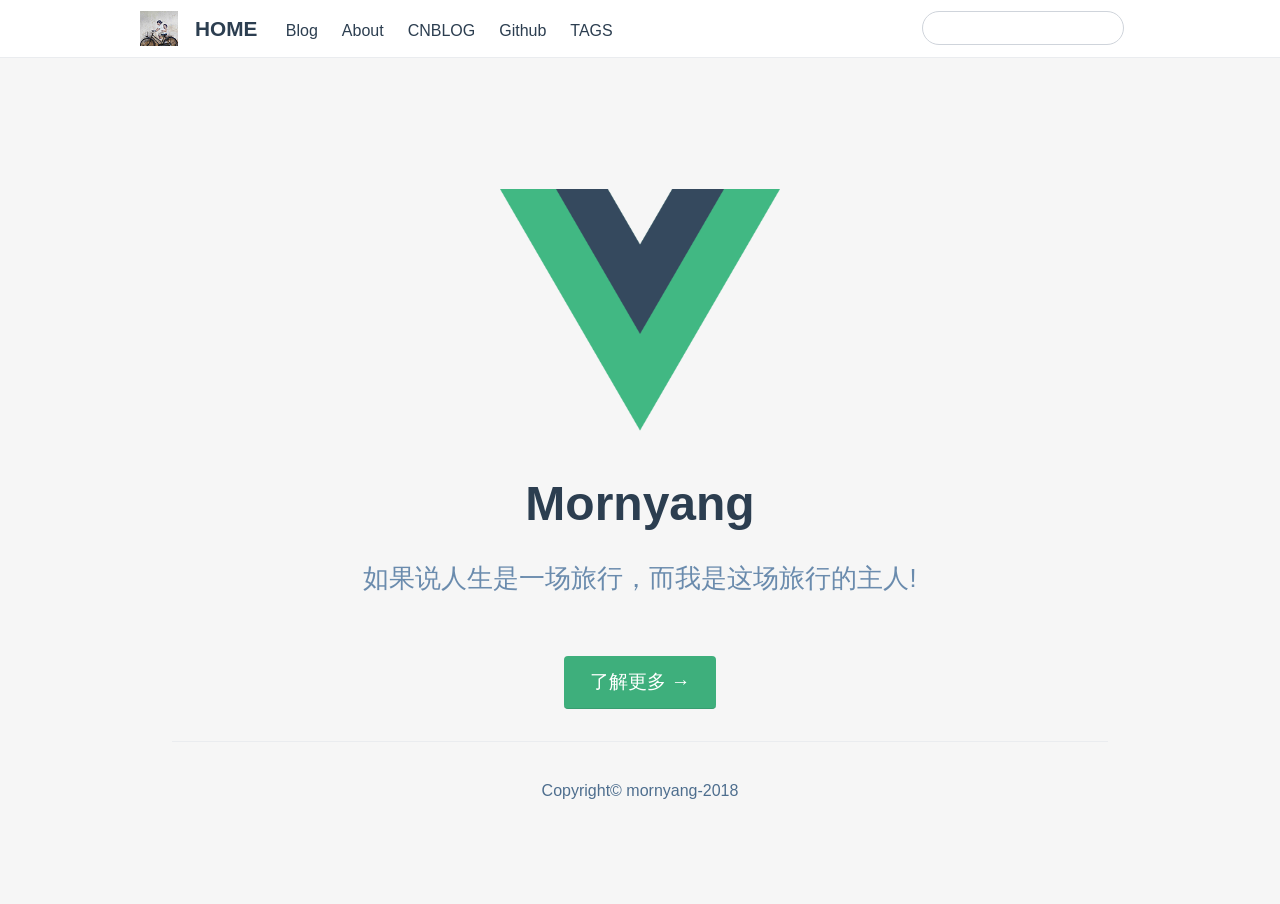
==== commit 573cff66: "调整目录结构" ====
--- a/index.html
+++ b/index.html
@@ -7,17 +7,17 @@
     <meta name="description" content="vuepress blog">
     <link rel="icon" href="/favicon.ico">
     
-    <link rel="preload" href="/assets/css/0.styles.559343f1.css" as="style"><link rel="preload" href="/assets/js/app.0d45c9cd.js" as="script"><link rel="preload" href="/assets/js/3.359509e3.js" as="script"><link rel="prefetch" href="/assets/js/2.3ac43636.js"><link rel="prefetch" href="/assets/js/4.04c4d7cb.js"><link rel="prefetch" href="/assets/js/5.b61e5833.js"><link rel="prefetch" href="/assets/js/6.077363da.js"><link rel="prefetch" href="/assets/js/7.d6226902.js"><link rel="prefetch" href="/assets/js/8.41e79da7.js">
+    <link rel="preload" href="/assets/css/0.styles.559343f1.css" as="style"><link rel="preload" href="/assets/js/app.963054df.js" as="script"><link rel="preload" href="/assets/js/3.2820c1a6.js" as="script"><link rel="prefetch" href="/assets/js/2.a68dd455.js"><link rel="prefetch" href="/assets/js/4.5db0b1a2.js"><link rel="prefetch" href="/assets/js/5.4e2d8b59.js"><link rel="prefetch" href="/assets/js/6.82bb8614.js"><link rel="prefetch" href="/assets/js/7.8b0e4873.js"><link rel="prefetch" href="/assets/js/8.41e79da7.js">
     <link rel="stylesheet" href="/assets/css/0.styles.559343f1.css">
   </head>
   <body>
-    <div id="app" data-server-rendered="true"><div><div class="wrap"><div class="theme-container container no-sidebar"><header class="navbar"><div class="nav-header"><div class="sidebar-button"><svg xmlns="http://www.w3.org/2000/svg" aria-hidden="true" role="img" viewBox="0 0 448 512" class="icon"><path fill="currentColor" d="M436 124H12c-6.627 0-12-5.373-12-12V80c0-6.627 5.373-12 12-12h424c6.627 0 12 5.373 12 12v32c0 6.627-5.373 12-12 12zm0 160H12c-6.627 0-12-5.373-12-12v-32c0-6.627 5.373-12 12-12h424c6.627 0 12 5.373 12 12v32c0 6.627-5.373 12-12 12zm0 160H12c-6.627 0-12-5.373-12-12v-32c0-6.627 5.373-12 12-12h424c6.627 0 12 5.373 12 12v32c0 6.627-5.373 12-12 12z"></path></svg></div> <a href="/" class="home-link router-link-exact-active router-link-active"><img src="/img/logo.png" class="logo"> <span class="site-name can-hide">
+    <div id="app" data-server-rendered="true"><div><div class="wrap"><div class="theme-container container no-sidebar"><header class="navbar"><div class="nav-header"><div class="sidebar-button"><svg xmlns="http://www.w3.org/2000/svg" aria-hidden="true" role="img" viewBox="0 0 448 512" class="icon"><path fill="currentColor" d="M436 124H12c-6.627 0-12-5.373-12-12V80c0-6.627 5.373-12 12-12h424c6.627 0 12 5.373 12 12v32c0 6.627-5.373 12-12 12zm0 160H12c-6.627 0-12-5.373-12-12v-32c0-6.627 5.373-12 12-12h424c6.627 0 12 5.373 12 12v32c0 6.627-5.373 12-12 12zm0 160H12c-6.627 0-12-5.373-12-12v-32c0-6.627 5.373-12 12-12h424c6.627 0 12 5.373 12 12v32c0 6.627-5.373 12-12 12z"></path></svg></div> <a href="/" class="home-link router-link-exact-active router-link-active"><img src="/img/avatar.jpg" class="logo"> <span class="site-name can-hide">
         HOME
       </span></a> <nav class="nav-links can-hide"><div class="nav-item"><a href="/blog/" class="nav-link">Blog</a></div><div class="nav-item"><a href="/about/" class="nav-link">About</a></div><div class="nav-item"><a href="https://www.cnblogs.com/morn-yang/" target="_blank" rel="noopener noreferrer" class="nav-link">CNBLOG</a></div><div class="nav-item"><a href="https://github.com/mornyang" target="_blank" rel="noopener noreferrer" class="nav-link">Github</a></div><div class="nav-item"><a href="/tags/" class="nav-link">TAGS</a></div> <!----></nav> <div class="links"><div class="search-box"><input aria-label="Search" autocomplete="off" spellcheck="false" value=""> <!----></div></div></div></header> <div class="sidebar-mask"></div> <div class="sidebar"><nav class="nav-links"><div class="nav-item"><a href="/blog/" class="nav-link">Blog</a></div><div class="nav-item"><a href="/about/" class="nav-link">About</a></div><div class="nav-item"><a href="https://www.cnblogs.com/morn-yang/" target="_blank" rel="noopener noreferrer" class="nav-link">CNBLOG</a></div><div class="nav-item"><a href="https://github.com/mornyang" target="_blank" rel="noopener noreferrer" class="nav-link">Github</a></div><div class="nav-item"><a href="/tags/" class="nav-link">TAGS</a></div> <!----></nav> <!----></div> <div class="page-container" style="width:100%;"><div class="home"><div class="hero"><img src="/img/logo.png" alt="hero"> <h1>Mornyang</h1> <p class="description">
       如果说人生是一场旅行，而我是这场旅行的主人!
     </p> <p></p><div><div id="particleContainer"><span class="action"><div class="nav-link action-button">了解更多 →</div></span></div></div> <p></p></div> <!----> <div class="content custom"></div> <div class="footer">
     Copyright©  mornyang-2018
   </div></div> <!----></div> <!----></div> <!----></div> <div class="background-mask" style="background:url(&quot;/img/&quot;) no-repeat fixed;"></div></div></div>
-    <script src="/assets/js/app.0d45c9cd.js" defer></script><script src="/assets/js/3.359509e3.js" defer></script>
+    <script src="/assets/js/app.963054df.js" defer></script><script src="/assets/js/3.2820c1a6.js" defer></script>
   </body>
 </html>
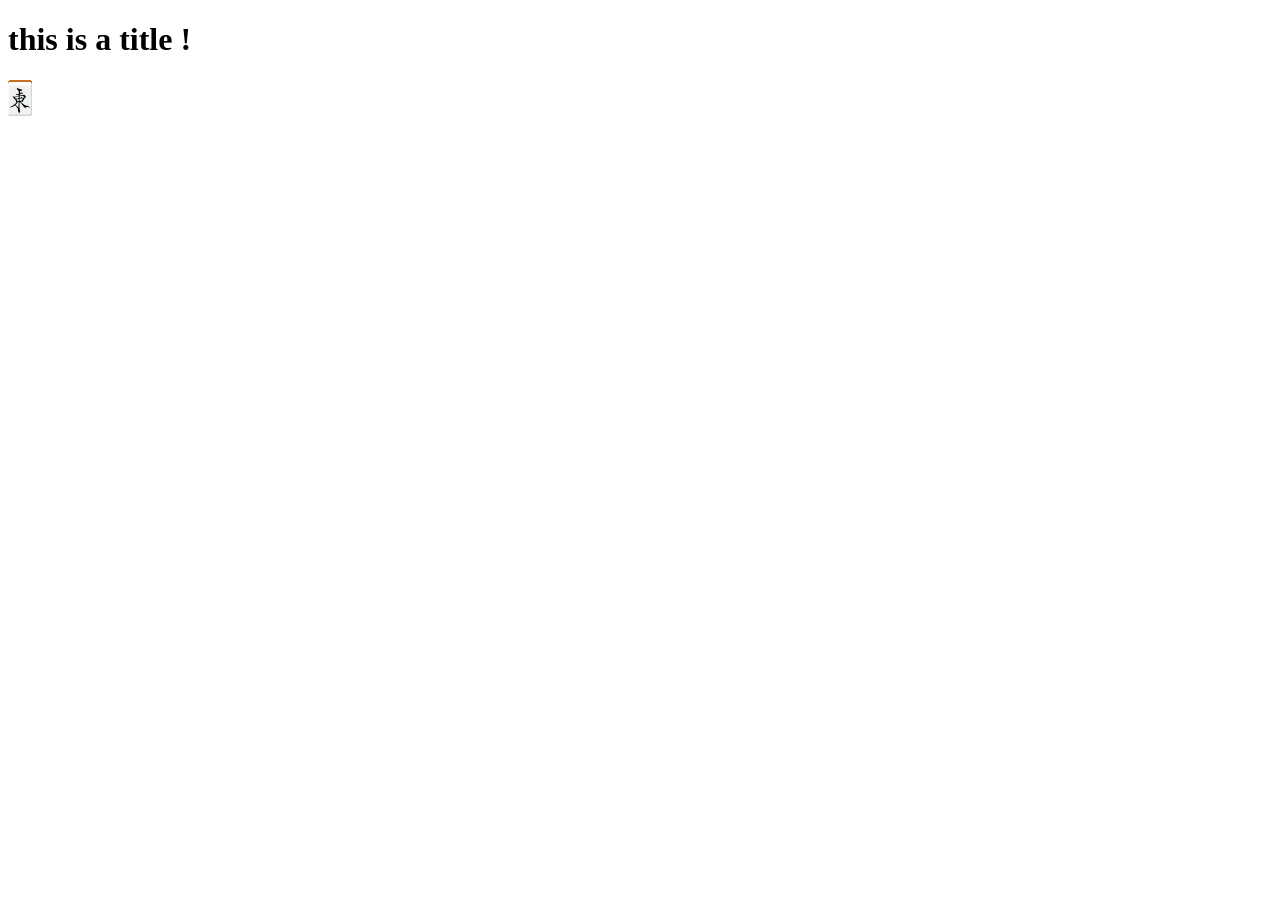
==== commit a2ec5572: "还原" ====
--- a/index.html
+++ b/index.html
@@ -1,23 +1,13 @@
 <!DOCTYPE html>
-<html lang="en-US">
-  <head>
-    <meta charset="utf-8">
-    <meta name="viewport" content="width=device-width,initial-scale=1">
-    <title>HOME</title>
-    <meta name="description" content="vuepress blog">
-    <link rel="icon" href="/favicon.ico">
-    
-    <link rel="preload" href="/assets/css/0.styles.559343f1.css" as="style"><link rel="preload" href="/assets/js/app.963054df.js" as="script"><link rel="preload" href="/assets/js/3.2820c1a6.js" as="script"><link rel="prefetch" href="/assets/js/2.a68dd455.js"><link rel="prefetch" href="/assets/js/4.5db0b1a2.js"><link rel="prefetch" href="/assets/js/5.4e2d8b59.js"><link rel="prefetch" href="/assets/js/6.82bb8614.js"><link rel="prefetch" href="/assets/js/7.8b0e4873.js"><link rel="prefetch" href="/assets/js/8.41e79da7.js">
-    <link rel="stylesheet" href="/assets/css/0.styles.559343f1.css">
-  </head>
-  <body>
-    <div id="app" data-server-rendered="true"><div><div class="wrap"><div class="theme-container container no-sidebar"><header class="navbar"><div class="nav-header"><div class="sidebar-button"><svg xmlns="http://www.w3.org/2000/svg" aria-hidden="true" role="img" viewBox="0 0 448 512" class="icon"><path fill="currentColor" d="M436 124H12c-6.627 0-12-5.373-12-12V80c0-6.627 5.373-12 12-12h424c6.627 0 12 5.373 12 12v32c0 6.627-5.373 12-12 12zm0 160H12c-6.627 0-12-5.373-12-12v-32c0-6.627 5.373-12 12-12h424c6.627 0 12 5.373 12 12v32c0 6.627-5.373 12-12 12zm0 160H12c-6.627 0-12-5.373-12-12v-32c0-6.627 5.373-12 12-12h424c6.627 0 12 5.373 12 12v32c0 6.627-5.373 12-12 12z"></path></svg></div> <a href="/" class="home-link router-link-exact-active router-link-active"><img src="/img/avatar.jpg" class="logo"> <span class="site-name can-hide">
-        HOME
-      </span></a> <nav class="nav-links can-hide"><div class="nav-item"><a href="/blog/" class="nav-link">Blog</a></div><div class="nav-item"><a href="/about/" class="nav-link">About</a></div><div class="nav-item"><a href="https://www.cnblogs.com/morn-yang/" target="_blank" rel="noopener noreferrer" class="nav-link">CNBLOG</a></div><div class="nav-item"><a href="https://github.com/mornyang" target="_blank" rel="noopener noreferrer" class="nav-link">Github</a></div><div class="nav-item"><a href="/tags/" class="nav-link">TAGS</a></div> <!----></nav> <div class="links"><div class="search-box"><input aria-label="Search" autocomplete="off" spellcheck="false" value=""> <!----></div></div></div></header> <div class="sidebar-mask"></div> <div class="sidebar"><nav class="nav-links"><div class="nav-item"><a href="/blog/" class="nav-link">Blog</a></div><div class="nav-item"><a href="/about/" class="nav-link">About</a></div><div class="nav-item"><a href="https://www.cnblogs.com/morn-yang/" target="_blank" rel="noopener noreferrer" class="nav-link">CNBLOG</a></div><div class="nav-item"><a href="https://github.com/mornyang" target="_blank" rel="noopener noreferrer" class="nav-link">Github</a></div><div class="nav-item"><a href="/tags/" class="nav-link">TAGS</a></div> <!----></nav> <!----></div> <div class="page-container" style="width:100%;"><div class="home"><div class="hero"><img src="/img/logo.png" alt="hero"> <h1>Mornyang</h1> <p class="description">
-      如果说人生是一场旅行，而我是这场旅行的主人!
-    </p> <p></p><div><div id="particleContainer"><span class="action"><div class="nav-link action-button">了解更多 →</div></span></div></div> <p></p></div> <!----> <div class="content custom"></div> <div class="footer">
-    Copyright©  mornyang-2018
-  </div></div> <!----></div> <!----></div> <!----></div> <div class="background-mask" style="background:url(&quot;/img/&quot;) no-repeat fixed;"></div></div></div>
-    <script src="/assets/js/app.963054df.js" defer></script><script src="/assets/js/3.2820c1a6.js" defer></script>
-  </body>
-</html>
+<html lang="en">
+<head>
+    <meta charset="UTF-8">
+    <meta name="viewport" content="width=device-width, initial-scale=1.0">
+    <meta http-equiv="X-UA-Compatible" content="ie=edge">
+    <title>Document</title>
+</head>
+<body>
+    <h1>this is a title !</h1>
+    <img src="./resource/t_real/0j1.png" />
+</body>
+</html>
